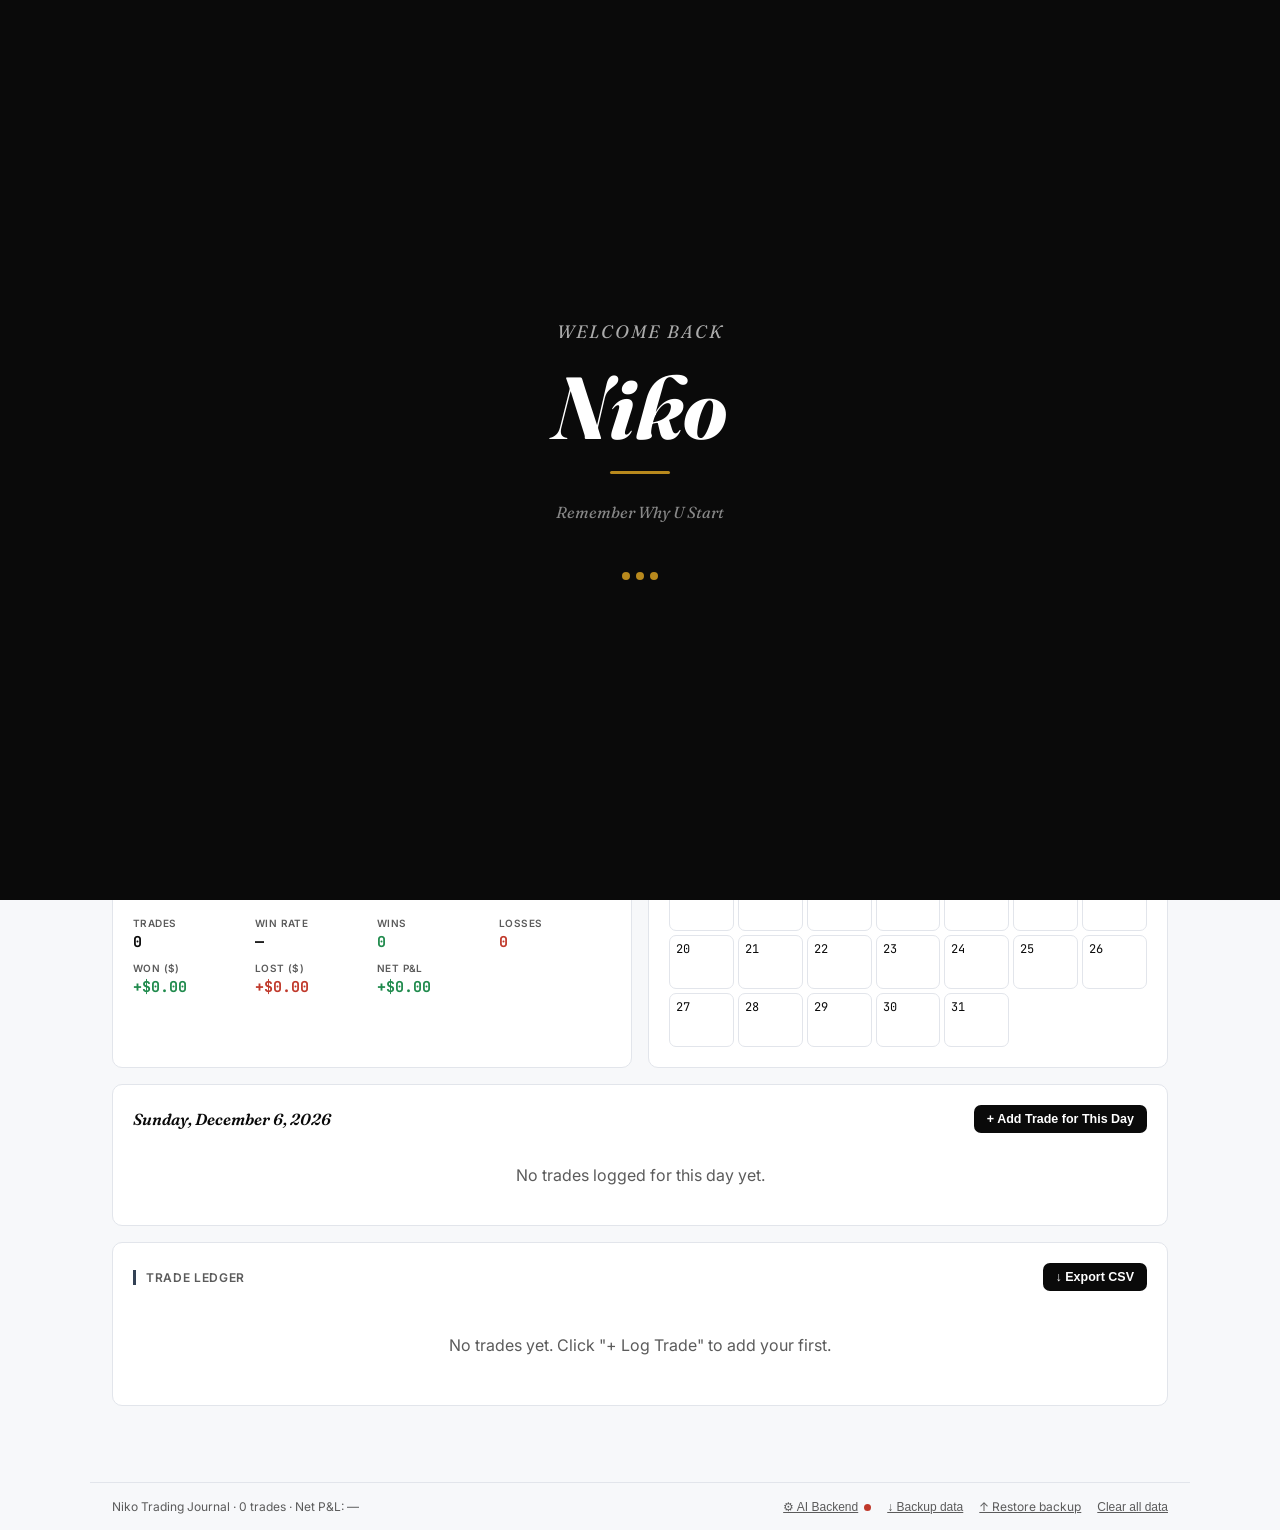
==== niko-trading-journal (11).html @ 3ce091e3 "final" ====
<!DOCTYPE html>
<html lang="en">
<head>
<meta charset="UTF-8" />
<meta name="viewport" content="width=device-width, initial-scale=1.0" />
<title>Niko Trading Journal</title>
<link rel="preconnect" href="https://fonts.googleapis.com">
<link href="https://fonts.googleapis.com/css2?family=Fraunces:ital,wght@1,500;1,600;1,700&family=Inter:wght@400;500;600;700&family=JetBrains+Mono:wght@400;600;700&display=swap" rel="stylesheet">
<style>
:root {
  --bg:#f7f8fa; --surface:#fff; --ink:#0a0a0a; --ink2:#5b5b5b; --line:#e2e5eb;
  --accent:#b8891d; --accent2:rgba(184,137,29,.12);
  --win:#1f8a4c; --win-bg:#e6f4ea; --loss:#c0392b; --loss-bg:#fde8e6;
  --blue:#2563eb; --teal:#0d9488; --violet:#6d28d9; --pink:#db2777; --slate:#334155;
  --r:10px;
}
*{box-sizing:border-box;margin:0;padding:0;}
body{background:var(--bg);color:var(--ink);font-family:'Inter',sans-serif;min-height:100vh;}

/* ── HEADER ── */
.hdr{background:var(--ink);padding:0 24px;display:flex;align-items:stretch;gap:0;position:sticky;top:0;z-index:100;box-shadow:0 2px 12px rgba(0,0,0,.25);}
.hdr-brand{display:flex;align-items:center;gap:12px;padding:14px 20px 14px 0;border-right:1px solid rgba(255,255,255,.12);margin-right:20px;flex-shrink:0;}
.hdr-brand h1{font-family:'Fraunces',serif;font-style:italic;font-size:21px;color:#fff;font-weight:600;}
.hdr-brand p{font-size:10.5px;color:#aaa;letter-spacing:.3px;}
.tabs{display:flex;gap:4px;align-items:center;flex:1;overflow-x:auto;}
.tab-btn{background:none;border:none;color:#bbb;padding:8px 18px;font-family:'Inter',sans-serif;font-size:13px;font-weight:600;cursor:pointer;border-radius:8px;transition:all .18s;white-space:nowrap;display:flex;align-items:center;gap:7px;}
.tab-btn:hover{color:#fff;background:rgba(255,255,255,.08);}
.tab-btn.active{color:#fff;background:rgba(255,255,255,.15);border-bottom:2px solid var(--accent);}
.tab-dot{width:7px;height:7px;border-radius:50%;flex-shrink:0;}
.hdr-actions{display:flex;align-items:center;gap:10px;padding-left:16px;border-left:1px solid rgba(255,255,255,.12);margin-left:auto;}
.btn-primary{background:var(--accent);color:#fff;border:none;padding:8px 16px;border-radius:8px;font-weight:600;font-size:13px;cursor:pointer;}
.btn-primary:hover{filter:brightness(1.1);}

/* ── SLOGAN ── */
.slogan{text-align:center;font-family:'Fraunces',serif;font-style:italic;font-weight:700;font-size:17px;padding:11px;background:linear-gradient(90deg,#fff 0%,#fffbf0 50%,#fff 100%);border-bottom:2.5px solid var(--accent);border-top:2.5px solid var(--accent);letter-spacing:.2px;}

/* ── LAYOUT ── */
.page{display:none;padding:24px 22px 60px;max-width:1100px;margin:0 auto;}
.page.active{display:block;}
@media(max-width:480px){.page{padding:16px 12px 50px;}}

/* ── CARDS & PANELS ── */
.card{background:var(--surface);border:1px solid var(--line);border-radius:var(--r);padding:20px;}
.card-title{font-size:12px;text-transform:uppercase;letter-spacing:.65px;color:var(--ink2);margin-bottom:14px;padding-left:10px;border-left:3px solid var(--accent);font-weight:600;}
.grid-2{display:grid;grid-template-columns:1fr 1fr;gap:16px;}
.grid-3{display:grid;grid-template-columns:repeat(3,1fr);gap:16px;}
.grid-4{display:grid;grid-template-columns:repeat(4,1fr);gap:12px;}
.grid-auto{display:grid;grid-template-columns:repeat(auto-fit,minmax(200px,1fr));gap:16px;}
@media(max-width:760px){.grid-2,.grid-3,.grid-4{grid-template-columns:1fr 1fr;}.grid-4{grid-template-columns:1fr 1fr;}}
@media(max-width:480px){.grid-2,.grid-3,.grid-4{grid-template-columns:1fr;}}
.mb16{margin-bottom:16px;}
.mb24{margin-bottom:24px;}

/* ── TICKER STRIP ── */
.ticker{display:flex;gap:0;background:var(--surface);border:1px solid var(--line);border-radius:var(--r);overflow:hidden;margin-bottom:20px;flex-wrap:wrap;}
.tick{flex:1;min-width:100px;padding:14px 16px;border-right:1px solid var(--line);display:flex;flex-direction:column;gap:4px;}
.tick:last-child{border-right:none;}
.tick-label{font-size:10px;text-transform:uppercase;letter-spacing:.5px;color:var(--ink2);font-weight:600;}
.tick-val{font-family:'JetBrains Mono',monospace;font-size:20px;font-weight:700;}
.tick-val.win{color:var(--win);}
.tick-val.loss{color:var(--loss);}
@media(max-width:640px){.tick{min-width:50%;border-bottom:1px solid var(--line);}}

/* ── STAT CARDS ── */
.stat-card{background:var(--surface);border:1px solid var(--line);border-radius:var(--r);padding:16px 18px;border-top:3px solid var(--accent);}
.stat-label{font-size:11px;text-transform:uppercase;letter-spacing:.5px;color:var(--ink2);margin-bottom:6px;font-weight:600;}
.stat-val{font-family:'JetBrains Mono',monospace;font-size:22px;font-weight:700;}
.stat-val.win{color:var(--win);}
.stat-val.loss{color:var(--loss);}

/* ── WIN/LOSS BADGES ── */
.badge{display:inline-flex;align-items:center;gap:5px;padding:3px 10px;border-radius:20px;font-size:12px;font-weight:700;font-family:'Inter',sans-serif;}
.badge.win{background:var(--win-bg);color:var(--win);}
.badge.loss{background:var(--loss-bg);color:var(--loss);}
.badge.be{background:#f1f5f9;color:var(--ink2);}
.badge-dot{width:6px;height:6px;border-radius:50%;background:currentColor;display:inline-block;}

/* ── TAG ── */
.tag{display:inline-block;padding:2px 9px;border-radius:20px;font-size:11px;font-weight:600;}
.tag.long{background:var(--ink);color:#fff;}
.tag.short{background:#fff;color:var(--ink);border:1px solid var(--ink);}

/* ── CALENDAR ── */
.cal-nav{display:flex;align-items:center;justify-content:space-between;margin-bottom:12px;}
.cal-nav-btn{background:none;border:1px solid var(--line);color:var(--ink);width:30px;height:30px;border-radius:6px;cursor:pointer;font-size:15px;}
.cal-nav-btn:hover{background:var(--bg);}
.cal-month{font-family:'Fraunces',serif;font-style:italic;font-size:15px;font-weight:600;}
.cal-wdays{display:grid;grid-template-columns:repeat(7,1fr);margin-bottom:4px;}
.cal-wd{font-size:10px;text-transform:uppercase;color:var(--ink2);text-align:center;letter-spacing:.3px;}
.cal-grid{display:grid;grid-template-columns:repeat(7,1fr);gap:4px;}
.cal-cell{min-height:54px;border:1px solid var(--line);border-radius:7px;padding:5px 6px;cursor:pointer;background:#fff;display:flex;flex-direction:column;justify-content:space-between;transition:border-color .15s;}
.cal-cell:hover{border-color:var(--ink);}
.cal-cell.empty{visibility:hidden;border:none;}
.cal-cell.today{border:2px solid var(--blue);}
.cal-cell.selected{box-shadow:inset 0 0 0 2px var(--ink);}
.cal-cell.w{background:var(--win-bg);}
.cal-cell.l{background:var(--loss-bg);}
.cal-num{font-family:'JetBrains Mono',monospace;font-size:12px;}
.cal-r{font-family:'JetBrains Mono',monospace;font-size:10px;font-weight:700;}
.cal-r.win{color:var(--win);}
.cal-r.loss{color:var(--loss);}
@media(max-width:480px){.cal-cell{min-height:40px;padding:3px 4px;}.cal-num{font-size:10px;}.cal-r{font-size:8px;}}

/* ── WEEKLY BAR CHART ── */
.week-nav{display:flex;align-items:center;justify-content:space-between;margin-bottom:10px;}
.week-label{font-family:'Fraunces',serif;font-style:italic;font-size:14px;}
.week-nums{display:grid;grid-template-columns:repeat(4,1fr);gap:10px;margin-top:10px;}
.wnum{display:flex;flex-direction:column;gap:3px;}
.wnlabel{font-size:10px;text-transform:uppercase;color:var(--ink2);font-weight:600;letter-spacing:.4px;}
.wnval{font-family:'JetBrains Mono',monospace;font-size:15px;font-weight:700;}
.wnval.win{color:var(--win);}
.wnval.loss{color:var(--loss);}
@media(max-width:480px){.week-nums{grid-template-columns:repeat(2,1fr);}}

/* ── EQUITY CURVE ── */
.curve-caption{font-size:11.5px;color:var(--ink2);margin-top:8px;}

/* ── DAY DETAIL ── */
.day-hdr{display:flex;justify-content:space-between;align-items:center;flex-wrap:wrap;gap:8px;margin-bottom:12px;}
.day-hdr h3{font-family:'Fraunces',serif;font-style:italic;font-size:16px;font-weight:600;}
.trade-card{border:1px solid var(--line);border-radius:8px;padding:13px 15px;margin-bottom:10px;}
.trade-top{display:flex;justify-content:space-between;align-items:center;flex-wrap:wrap;gap:8px;margin-bottom:10px;}
.trade-left{display:flex;align-items:center;gap:8px;}
.trade-right{display:flex;align-items:center;gap:10px;}
.trade-grid{display:grid;grid-template-columns:repeat(auto-fit,minmax(80px,1fr));gap:10px;font-family:'JetBrains Mono',monospace;font-size:13px;}
.dlabel{display:block;font-size:10px;color:var(--ink2);text-transform:uppercase;font-family:'Inter',sans-serif;margin-bottom:2px;letter-spacing:.3px;}
.trade-notes{margin-top:10px;font-size:13px;color:var(--ink2);font-style:italic;}
.result-win{color:var(--win);font-weight:700;}
.result-loss{color:var(--loss);font-weight:700;}
.result-be{color:var(--ink2);}

/* ── LEDGER TABLE ── */
.table-wrap{overflow-x:auto;border:1px solid var(--line);border-radius:8px;max-height:420px;overflow-y:auto;}
table{width:100%;border-collapse:collapse;font-size:12.5px;min-width:900px;}
thead th{text-align:left;font-size:10.5px;text-transform:uppercase;letter-spacing:.4px;color:#fff;background:var(--slate);padding:9px 10px;border-right:1px solid rgba(255,255,255,.15);position:sticky;top:0;z-index:2;}
thead th:last-child{border-right:none;}
tbody td{padding:9px 10px;border-bottom:1px solid var(--line);border-right:1px solid var(--line);font-family:'JetBrains Mono',monospace;font-variant-numeric:tabular-nums;}
tbody td:last-child{border-right:none;}
tbody tr:nth-child(even){background:#fafafa;}
tbody tr:hover{background:var(--accent2);}
td.pcell{font-family:'Inter',sans-serif;font-weight:600;}

/* ── ACTION BUTTONS ── */
.btn-ghost{background:transparent;color:var(--ink);border:1px solid var(--ink);padding:9px 16px;border-radius:8px;font-family:'Inter',sans-serif;font-weight:600;font-size:13px;cursor:pointer;}
.btn-ghost:hover{background:var(--bg);}
.btn-sm{background:var(--ink);color:#fff;border:none;padding:7px 13px;border-radius:7px;font-size:12.5px;font-weight:600;cursor:pointer;}
.btn-sm:hover{background:#222;}
.icon-btn{background:none;border:none;color:var(--ink2);cursor:pointer;font-size:16px;padding:2px 6px;}
.icon-btn:hover{color:var(--loss);}
.edit-lnk{background:none;border:none;color:var(--ink2);cursor:pointer;font-size:12px;font-weight:600;padding:2px 6px;text-decoration:underline;text-decoration-color:transparent;}
.edit-lnk:hover{color:var(--ink);text-decoration-color:var(--ink);}

/* ── DRAWER ── */
.overlay{position:fixed;inset:0;background:rgba(0,0,0,.48);display:flex;justify-content:flex-end;z-index:200;}
.overlay{align-items:flex-end!important;justify-content:center!important;}
.drawer{background:#fff;border:none;border-radius:20px 20px 0 0;width:100%;max-width:560px;height:auto;max-height:90vh;padding:0;overflow-y:auto;box-shadow:0 -10px 40px rgba(0,0,0,.25);transform:translateY(100%);transition:transform .32s cubic-bezier(.16,1,.3,1);}
.drawer.open{transform:translateY(0);}
.drawer-handle{width:40px;height:4px;background:var(--line);border-radius:4px;margin:10px auto 4px;}
.drawer-inner{padding:8px 24px 24px;}
.drawer h2{font-family:'Fraunces',serif;font-style:italic;font-size:21px;margin-bottom:4px;text-align:center;}
.drawer-sub{text-align:center;font-size:12px;color:var(--ink2);margin-bottom:18px;}
.form-section{margin-bottom:24px;padding-bottom:4px;}
.form-section:last-of-type{border-bottom:none;margin-bottom:8px;padding-bottom:0;}
.form-section-label{font-size:10.5px;text-transform:uppercase;letter-spacing:.6px;color:var(--accent);font-weight:700;margin-bottom:12px;display:flex;align-items:center;gap:6px;}
.field{margin-bottom:13px;}
.field-row{display:grid;grid-template-columns:1fr;gap:0;}
.form-section{position:relative;padding-left:22px;}
.form-section::before{content:'';position:absolute;left:6px;top:28px;bottom:-18px;width:2px;background:var(--line);}
.form-section:last-of-type::before{display:none;}
.form-section::after{content:'';position:absolute;left:0px;top:2px;width:14px;height:14px;border-radius:50%;background:var(--accent);border:3px solid #fff;box-shadow:0 0 0 1px var(--line);}
.field label{display:block;font-size:12px;color:var(--ink2);margin-bottom:5px;}
.field input,.field select,.field textarea{width:100%;background:#fff;border:1.5px solid var(--line);color:var(--ink);border-radius:9px;padding:10px 12px;font-family:'Inter',sans-serif;font-size:15px;}
.field input:focus,.field select:focus,.field textarea:focus{outline:none;border-color:var(--accent);}
.field textarea{resize:vertical;min-height:60px;}
.dir-row{display:flex;gap:8px;}
.dir-btn{flex:1;padding:11px;border-radius:9px;border:1.5px solid var(--line);background:#fff;color:var(--ink2);cursor:pointer;font-weight:700;font-size:14px;}
.dir-btn.active.long{background:var(--win);color:#fff;border-color:var(--win);}
.dir-btn.active.short{background:var(--loss);color:#fff;border-color:var(--loss);}
.drawer-btns{display:flex;gap:10px;margin-top:6px;position:sticky;bottom:0;background:#fff;padding-top:10px;}
.drawer-btns button{flex:1;}
.err{color:var(--loss);font-size:12px;margin-top:6px;}

/* ── TABS WITHIN PAGE ── */
.ptab-nav{display:flex;gap:8px;margin-bottom:18px;border-bottom:1px solid var(--line);padding-bottom:8px;flex-wrap:wrap;}
.ptab-btn{background:none;border:none;padding:6px 16px;font-size:13px;font-weight:600;cursor:pointer;border-radius:6px;color:var(--ink2);}
.ptab-btn:hover{background:var(--bg);}
.ptab-btn.active{background:var(--ink);color:#fff;}
.ptab{display:none;}
.ptab.active{display:block;}

/* ── MOTIVATION ── */
.quote-big{font-family:'Fraunces',serif;font-style:italic;font-size:24px;line-height:1.5;font-weight:600;margin-bottom:8px;}
.quote-meta{font-size:13px;color:var(--ink2);}
.goal-row{display:flex;align-items:center;gap:12px;padding:12px 0;border-bottom:1px solid var(--line);}
.goal-cb{width:18px;height:18px;cursor:pointer;accent-color:var(--win);}
.goal-text{font-size:14px;flex:1;}
.goal-text.done{text-decoration:line-through;color:var(--ink2);}
.progress-bar-wrap{background:var(--line);border-radius:20px;height:8px;margin-top:10px;}
.progress-bar{background:var(--win);height:8px;border-radius:20px;transition:width .4s;}
.habit-grid{display:grid;grid-template-columns:repeat(auto-fill,minmax(130px,1fr));gap:10px;}
.habit-card{border:1px solid var(--line);border-radius:8px;padding:12px;display:flex;flex-direction:column;align-items:center;gap:6px;cursor:pointer;transition:all .15s;}
.habit-card:hover{border-color:var(--accent);}
.habit-card.done{background:var(--win-bg);border-color:var(--win);}
.habit-icon{font-size:22px;}
.habit-name{font-size:12px;font-weight:600;text-align:center;}
.streak-num{font-family:'JetBrains Mono',monospace;font-size:18px;font-weight:700;color:var(--accent);}

/* ── KNOWLEDGE ── */
.know-card{border:1px solid var(--line);border-radius:var(--r);overflow:hidden;margin-bottom:14px;}
.know-hdr{background:var(--ink);color:#fff;padding:10px 16px;display:flex;justify-content:space-between;align-items:center;cursor:pointer;}
.know-hdr h4{font-size:13.5px;font-weight:600;}
.know-hdr span{font-size:18px;transition:transform .2s;}
.know-hdr.open span{transform:rotate(90deg);}
.know-body{padding:14px 16px;font-size:13.5px;line-height:1.7;color:var(--ink2);display:none;}
.know-body.open{display:block;}
.know-tag{display:inline-block;padding:2px 8px;border-radius:12px;font-size:11px;font-weight:600;margin-right:6px;margin-bottom:6px;}
.know-tag.tip{background:#dbeafe;color:#1d4ed8;}
.know-tag.risk{background:#fce7f3;color:#9d174d;}
.know-tag.chart{background:#d1fae5;color:#065f46;}
.know-tag.psych{background:#ede9fe;color:#6d28d9;}

/* ── NEWS ── */
.news-card{border:1px solid var(--line);border-radius:var(--r);padding:16px;margin-bottom:12px;display:flex;flex-direction:column;gap:8px;}
.news-title{font-size:14.5px;font-weight:700;line-height:1.4;}
.news-summary{font-size:13px;line-height:1.6;color:var(--ink2);}
.news-meta{display:flex;align-items:center;gap:10px;flex-wrap:wrap;}
.news-badge{display:inline-block;padding:2px 8px;border-radius:12px;font-size:11px;font-weight:600;}
.news-badge.bullish{background:#d1fae5;color:#065f46;}
.news-badge.bearish{background:var(--loss-bg);color:var(--loss);}
.news-badge.neutral{background:#f1f5f9;color:var(--slate);}
.news-time{font-size:11px;color:var(--ink2);}
.news-loading{display:flex;flex-direction:column;align-items:center;gap:12px;padding:40px 20px;color:var(--ink2);}
.spinner{width:32px;height:32px;border:3px solid var(--line);border-top-color:var(--accent);border-radius:50%;animation:spin .8s linear infinite;}
@keyframes spin{to{transform:rotate(360deg);}}
.news-refresh-row{display:flex;justify-content:space-between;align-items:center;margin-bottom:14px;flex-wrap:wrap;gap:8px;}
.news-refresh-label{font-size:12px;color:var(--ink2);}

/* ── FOOTER ── */
.footer{max-width:1100px;margin:0 auto;padding:16px 22px;display:flex;justify-content:space-between;align-items:center;border-top:1px solid var(--line);flex-wrap:wrap;gap:8px;}
.footer-note{font-size:12px;color:var(--ink2);}
.footer-link{background:none;border:none;color:var(--ink2);font-size:12px;text-decoration:underline;cursor:pointer;}
.footer-link:hover{color:var(--loss);}
.confirm-del{border:1px solid var(--loss);border-radius:var(--r);padding:16px;margin-top:16px;background:var(--loss-bg);}

/* ══ MOBILE RESPONSIVE FIXES ══ */
@media (max-width: 768px) {
  /* Header - stack brand and tabs */
  .hdr { flex-direction: column; align-items: stretch; padding: 12px 14px 0; gap: 0; }
  .hdr-brand { border-right: none; border-bottom: 1px solid rgba(255,255,255,.12); margin-right: 0; padding: 8px 0 12px; margin-bottom: 0; }
  .hdr-brand h1 { font-size: 18px; }
  .tabs { padding: 8px 0; overflow-x: auto; -webkit-overflow-scrolling: touch; scrollbar-width: none; gap: 2px; }
  .tabs::-webkit-scrollbar { display: none; }
  .tab-btn { font-size: 12px; padding: 7px 12px; white-space: nowrap; flex-shrink: 0; }
  .hdr-actions { border-left: none; border-top: 1px solid rgba(255,255,255,.12); margin-left: 0; padding: 8px 0 10px; }
  /* Slogan */
  .slogan { font-size: 14px; padding: 9px 10px; }
  /* Page */
  .page { padding: 14px 12px 80px; }
  /* Ticker */
  .ticker { flex-wrap: wrap; }
  .tick { min-width: 50% !important; border-bottom: 1px solid var(--line); }
  .tick-val { font-size: 17px; }
  /* Stats grid */
  .grid-4 { grid-template-columns: 1fr 1fr !important; }
  .grid-3 { grid-template-columns: 1fr 1fr !important; }
  .grid-2 { grid-template-columns: 1fr !important; }
  .grid-auto { grid-template-columns: 1fr 1fr !important; }
  /* Stat cards */
  .stat-val { font-size: 18px; }
  /* Calendar */
  .cal-cell { min-height: 42px; padding: 3px 4px; }
  .cal-num { font-size: 11px; }
  .cal-r { font-size: 8.5px; }
  /* Weekly numbers */
  .week-nums { grid-template-columns: repeat(2, 1fr) !important; gap: 8px; }
  /* Trade detail grid */
  .trade-grid { grid-template-columns: repeat(2, 1fr) !important; }
  /* Cards */
  .card { padding: 14px; }
  /* Knowledge */
  .know-hdr h4 { font-size: 12.5px; }
  .know-body { font-size: 13px; }
  /* Habit grid */
  .habit-grid { grid-template-columns: repeat(2, 1fr) !important; }
  /* Day detail */
  .trade-top { flex-direction: column; align-items: flex-start; }
  .trade-right { flex-wrap: wrap; gap: 6px; }
  /* Chatbot */
  /* chat panel mobile rules now live in the dedicated .chat-panel block above */
  /* Ledger table */
  .table-wrap { max-height: 300px; }
  table { font-size: 11.5px; }
  thead th, tbody td { padding: 7px 8px; }
  /* Ptab nav */
  .ptab-nav { overflow-x: auto; -webkit-overflow-scrolling: touch; flex-wrap: nowrap; padding-bottom: 8px; }
  .ptab-btn { white-space: nowrap; flex-shrink: 0; }
  /* Drawer */
  .drawer { width: 100% !important; max-width: 100% !important; }
  /* Progress bars */
  .week-num-item .wnval { font-size: 14px; }
  /* Motivation cards */
  .quote-big { font-size: 18px !important; }
}

@media (max-width: 480px) {
  .grid-4 { grid-template-columns: 1fr !important; }
  .tick { min-width: 100% !important; }
  .stat-val { font-size: 16px; }
  .habit-grid { grid-template-columns: 1fr 1fr !important; }
  .news-meta { flex-direction: column; gap: 4px; }
  .hdr-brand h1 { font-size: 16px; }
  .tab-btn { font-size: 11px; padding: 6px 10px; }
}

</style>
</head>
<body>

<!-- WELCOME SCREEN -->
<div id="welcome-screen" style="position:fixed;inset:0;background:var(--ink);z-index:9999;display:flex;flex-direction:column;align-items:center;justify-content:center;gap:20px;transition:opacity 0.8s ease;">
  <div style="font-family:'Fraunces',serif;font-style:italic;font-size:clamp(14px,4vw,18px);color:#aaa;letter-spacing:2px;text-transform:uppercase;">Welcome back</div>
  <div style="font-family:'Fraunces',serif;font-style:italic;font-weight:700;font-size:clamp(42px,12vw,88px);color:#fff;letter-spacing:1px;line-height:1;">Niko</div>
  <div style="width:60px;height:3px;background:var(--accent);border-radius:2px;"></div>
  <div style="font-size:clamp(13px,3.5vw,16px);color:#888;font-style:italic;font-family:'Fraunces',serif;margin-top:8px;">Remember Why U Start</div>
  <div style="margin-top:30px;display:flex;gap:6px;">
    <span style="width:8px;height:8px;background:var(--accent);border-radius:50%;display:inline-block;animation:pulse 1.2s ease-in-out infinite;"></span>
    <span style="width:8px;height:8px;background:var(--accent);border-radius:50%;display:inline-block;animation:pulse 1.2s ease-in-out 0.2s infinite;"></span>
    <span style="width:8px;height:8px;background:var(--accent);border-radius:50%;display:inline-block;animation:pulse 1.2s ease-in-out 0.4s infinite;"></span>
  </div>
</div>
<style>
@keyframes pulse{0%,100%{opacity:.3;transform:scale(.8);}50%{opacity:1;transform:scale(1.1);}}
</style>

<header class="hdr">
  <div class="hdr-brand">
    <div>
      <h1>Niko Trading Journal</h1>
      <p>Professional Trade Tracker</p>
    </div>
  </div>
  <nav class="tabs" id="main-nav">
    <button class="tab-btn active" data-tab="dashboard"><span class="tab-dot" style="background:#a8791f"></span>Dashboard</button>
    <button class="tab-btn" data-tab="motivation"><span class="tab-dot" style="background:#db2777"></span>Motivation</button>
    <button class="tab-btn" data-tab="knowledge"><span class="tab-dot" style="background:#6d28d9"></span>Knowledge</button>
    <button class="tab-btn" data-tab="news"><span class="tab-dot" style="background:#0d9488"></span>Market News</button>
    <button class="tab-btn" data-tab="calculator"><span class="tab-dot" style="background:#2563eb"></span>Risk Calculator</button>
    <button class="tab-btn" data-tab="setup"><span class="tab-dot" style="background:#16a34a"></span>Setup Guide</button>
  </nav>
  <div class="hdr-actions">
    <button class="btn-primary" id="new-trade-btn">+ Log Trade</button>
  </div>
</header>

<!-- SLOGAN -->
<div class="slogan">Remember Why U Start Niko</div>

<!-- ══ DASHBOARD PAGE ══ -->
<div class="page active" id="page-dashboard">
  <div id="ticker-area" class="mb24"></div>
  <div class="grid-4 mb24" id="stats-area"></div>
  <div class="card mb16">
    <div class="card-title" style="border-left-color:#6d28d9">Equity Curve (R)</div>
    <div id="equity-area"></div>
  </div>
  <div class="card mb16" id="analytics-area"></div>
  <div class="grid-2 mb16">
    <div class="card" id="weekly-area"></div>
    <div class="card" id="calendar-area"></div>
  </div>
  <div class="card mb16" id="day-area"></div>
  <div class="card mb16">
    <div style="display:flex;justify-content:space-between;align-items:center;flex-wrap:wrap;gap:8px;margin-bottom:14px;">
      <div class="card-title" style="margin-bottom:0;border-left-color:var(--slate)">Trade Ledger</div>
      <button class="btn-sm" id="export-csv">↓ Export CSV</button>
    </div>
    <div id="ledger-area"></div>
  </div>
  <div id="confirm-area"></div>
</div>

<!-- ══ MOTIVATION PAGE ══ -->
<div class="page" id="page-motivation">
  <div class="ptab-nav">
    <button class="ptab-btn active" data-ptab="mot-quote">Daily Quote</button>
    <button class="ptab-btn" data-ptab="mot-goals">Today's Goals</button>
    <button class="ptab-btn" data-ptab="mot-habits">Trader Habits</button>
  </div>

  <!-- Quote -->
  <div class="ptab active" id="ptab-mot-quote">
    <div class="card mb16" style="border-top:4px solid var(--pink);">
      <div style="text-align:center;padding:10px 0 18px;">
        <div style="font-size:36px;margin-bottom:14px;" id="quote-emoji">💬</div>
        <p class="quote-big" id="quote-text"></p>
        <p class="quote-meta" id="quote-meta"></p>
      </div>
      <div style="display:flex;justify-content:center;gap:12px;margin-top:16px;">
        <button class="btn-sm" id="prev-quote-btn">← Prev</button>
        <button class="btn-sm" id="ai-quote-btn">✨ Generate New Quote</button>
        <button class="btn-sm" id="next-quote-btn">Next →</button>
      </div>
      <p id="quote-ai-status" style="text-align:center;font-size:12px;color:var(--ink2);margin-top:8px;"></p>
    </div>
    <div class="card">
      <div class="card-title" style="border-left-color:var(--pink)">Personal Trading Notes</div>
      <textarea id="personal-notes" style="width:100%;border:1px solid var(--line);border-radius:8px;padding:12px;font-size:14px;font-family:'Inter',sans-serif;line-height:1.6;resize:vertical;min-height:200px;color:var(--ink);" placeholder="Write your thoughts, lessons learned, what you want to work on... This is your private trading diary."></textarea>
      <div style="display:flex;justify-content:flex-end;margin-top:8px;">
        <button class="btn-sm" id="save-notes-btn">Save Notes</button>
        <span id="notes-saved" style="font-size:12px;color:var(--win);margin-left:12px;align-self:center;display:none;">✓ Saved</span>
      </div>
    </div>
  </div>

  <!-- Goals -->
  <div class="ptab" id="ptab-mot-goals">
    <div class="card mb16" style="border-top:4px solid var(--accent)">
      <div class="card-title" style="border-left-color:var(--accent)">Daily Trading Goals</div>
      <div id="goals-list"></div>
      <div style="display:flex;gap:8px;margin-top:14px;">
        <input type="text" id="new-goal-input" placeholder="Add a new goal for today…" style="flex:1;border:1px solid var(--line);border-radius:8px;padding:9px 11px;font-size:14px;font-family:'Inter',sans-serif;">
        <button class="btn-sm" id="add-goal-btn">Add</button>
      </div>
    </div>
    <div class="card">
      <div class="card-title" style="border-left-color:var(--blue)">Trading Rules I Must Follow Today</div>
      <div id="rules-list"></div>
    </div>
  </div>

  <!-- Habits -->
  <div class="ptab" id="ptab-mot-habits">
    <div class="card mb16" style="border-top:4px solid var(--violet)">
      <div class="card-title" style="border-left-color:var(--violet)">Morning Trader Checklist</div>
      <p style="font-size:13px;color:var(--ink2);margin-bottom:14px;">Tap each habit to mark it done today. Consistency here builds consistency in the market.</p>
      <div class="habit-grid" id="habit-grid"></div>
    </div>
    <div class="card">
      <div class="card-title" style="border-left-color:var(--accent)">My Trading Stats at a Glance</div>
      <div id="habit-stats"></div>
    </div>
  </div>
</div>

<!-- ══ KNOWLEDGE PAGE ══ -->
<div class="page" id="page-knowledge">
  <div class="card mb16" style="border-top:4px solid var(--violet);padding:20px 22px;">
    <div style="display:flex;align-items:center;gap:14px;flex-wrap:wrap;">
      <div style="font-size:36px;">📚</div>
      <div>
        <h2 style="font-family:'Fraunces',serif;font-style:italic;font-size:20px;font-weight:600;">Daily Trading Education</h2>
        <p style="font-size:13px;color:var(--ink2);margin-top:4px;">Learn something every trading day. One concept at a time builds a real edge.</p>
      </div>
    </div>
  </div>
  <div id="knowledge-cards"></div>
</div>

<!-- ══ NEWS PAGE ══ -->
<div class="page" id="page-news">
  <div class="card mb16" style="border-top:4px solid var(--teal);padding:20px 22px;">
    <div style="display:flex;align-items:center;gap:14px;flex-wrap:wrap;">
      <div style="font-size:36px;">📡</div>
      <div>
        <h2 style="font-family:'Fraunces',serif;font-style:italic;font-size:20px;font-weight:600;">Live Forex Market Intelligence</h2>
        <p style="font-size:13px;color:var(--ink2);margin-top:4px;">AI-powered summary of what is moving the market right now. Refreshes on demand.</p>
      </div>
    </div>
  </div>
  <div class="news-refresh-row">
    <span class="news-refresh-label" id="news-refresh-label">Press Refresh to load today's market intelligence.</span>
    <button class="btn-sm" id="refresh-news-btn">↻ Refresh</button>
  </div>
  <div id="news-area"><div class="news-loading"><div class="spinner"></div><p>Press Refresh to load latest market data…</p></div></div>
</div>

<!-- ══ RISK CALCULATOR PAGE ══ -->
<div class="page" id="page-calculator">
  <div class="card mb16" style="border-top:4px solid var(--blue);padding:20px 22px;">
    <div style="display:flex;align-items:center;gap:14px;flex-wrap:wrap;">
      <div style="font-size:36px;">🧮</div>
      <div>
        <h2 style="font-family:'Fraunces',serif;font-style:italic;font-size:20px;font-weight:600;">Position Size & Risk Calculator</h2>
        <p style="font-size:13px;color:var(--ink2);margin-top:4px;">Know your exact lot size before you ever click buy or sell.</p>
      </div>
    </div>
  </div>

  <div class="grid-2 mb16">
    <div class="card">
      <div class="card-title" style="border-left-color:var(--blue)">Your Numbers</div>
      <div class="field"><label>Account Balance ($)</label><input type="number" step="any" id="calc-balance" placeholder="e.g. 1000" value="1000"></div>
      <div class="field"><label>Risk Per Trade (%)</label><input type="number" step="any" id="calc-risk" placeholder="e.g. 1" value="1"></div>
      <div class="field"><label>Currency Pair</label>
        <select id="calc-pair">
          <option value="10">EUR/USD (≈$10/pip per std lot)</option>
          <option value="10">GBP/USD (≈$10/pip per std lot)</option>
          <option value="9.1">USD/JPY (≈$9.1/pip per std lot)</option>
          <option value="10">AUD/USD (≈$10/pip per std lot)</option>
          <option value="7.4">USD/CAD (≈$7.4/pip per std lot)</option>
          <option value="10">NZD/USD (≈$10/pip per std lot)</option>
          <option value="10">XAU/USD Gold (≈$10/pip per std lot, varies)</option>
          <option value="custom">Custom pip value…</option>
        </select>
        <input type="number" step="any" id="calc-pip-custom" placeholder="Pip value per standard lot in $" style="display:none;margin-top:8px;border:1px solid var(--line);border-radius:8px;padding:9px 11px;font-size:14px;width:100%;">
      </div>
      <div class="field"><label>Entry Price</label><input type="number" step="any" id="calc-entry" placeholder="e.g. 1.08450"></div>
      <div class="field"><label>Stop Loss Price</label><input type="number" step="any" id="calc-stop" placeholder="e.g. 1.08200"></div>
    </div>

    <div class="card" style="border-top:4px solid var(--win)">
      <div class="card-title" style="border-left-color:var(--win)">Your Results</div>
      <div id="calc-results">
        <div style="text-align:center;padding:30px 10px;color:var(--ink2);font-size:13px;">Enter your numbers on the left — your exact position size will appear here.</div>
      </div>
      <button class="btn-sm" id="calc-use-trade-btn" style="width:100%;margin-top:14px;display:none;">→ Use these numbers in a new trade</button>
    </div>
  </div>

  <div class="card">
    <div class="card-title" style="border-left-color:var(--violet)">🌍 Live Trading Sessions</div>
    <p style="font-size:13px;color:var(--ink2);margin-bottom:14px;">Breakouts are most reliable during high-volume sessions. Here's what's open right now.</p>
    <div id="session-clock-area"></div>
  </div>
</div>

<!-- ══ SETUP GUIDE PAGE ══ -->
<div class="page" id="page-setup">
  <div class="card mb16" style="border-top:4px solid #16a34a;padding:20px 22px;">
    <div style="display:flex;align-items:center;gap:14px;flex-wrap:wrap;">
      <div style="font-size:36px;">🛠</div>
      <div>
        <h2 style="font-family:'Fraunces',serif;font-style:italic;font-size:20px;font-weight:600;">Setup Guide</h2>
        <p style="font-size:13px;color:var(--ink2);margin-top:4px;">Everything you need to put this journal online and turn on the AI features. Two parts, fully self-contained — no separate files to manage.</p>
      </div>
    </div>
  </div>

  <div class="card mb16">
    <p style="font-size:13px;color:var(--ink2);line-height:1.6;">
      <strong style="color:var(--ink);">Part 1</strong> gets your journal live on your own domain. <strong style="color:var(--ink);">Part 2</strong> connects the AI backend so Market News, the Coach chatbot, and AI quotes work on that live site. You can stop after Part 1 — everything else in the journal already works with no setup at all.
    </p>
  </div>

  <div class="card mb16" style="border-top:4px solid var(--accent)">
    <div class="card-title" style="border-left-color:var(--accent)">Part 1 — Put Your Journal Online</div>
    <div class="setup-step"><span class="setup-num">1</span><div><strong>Create a free Netlify account</strong><br>Go to <code>netlify.com</code> and sign up. No credit card needed.</div></div>
    <div class="setup-step"><span class="setup-num">2</span><div><strong>Upload this file</strong><br>Go to <code>app.netlify.com/drop</code> and drag this very HTML file onto the page. Netlify gives you a live link instantly, like <code>random-name.netlify.app</code> — click it, your journal is now on the internet.</div></div>
    <div class="setup-step"><span class="setup-num">3</span><div><strong>Buy your domain</strong><br>Go to <code>namecheap.com</code>, search <code>nikotradingjournal.com</code>, and buy it (usually $10–15/year).</div></div>
    <div class="setup-step"><span class="setup-num">4</span><div><strong>Connect domain to site</strong><br>In Netlify: your site → <em>Domain settings</em> → <em>Add a domain</em> → type your domain. Netlify shows you some DNS records. Go to Namecheap → your domain → <em>Advanced DNS</em> → add the records Netlify showed you. Wait up to a few hours for it to activate.</div></div>
    <div style="background:var(--win-bg);border-radius:10px;padding:14px;margin-top:6px;font-size:13px;color:var(--win);font-weight:600;">✓ Done. Visit your domain — trades, calendar, calculator, knowledge base, and backup/restore all work immediately.</div>
  </div>

  <div class="card mb16" style="border-top:4px solid var(--blue)">
    <div class="card-title" style="border-left-color:var(--blue)">Part 2 — Connect the AI Backend</div>
    <p style="font-size:12.5px;color:var(--ink2);margin-bottom:14px;">This turns on Market News, the Coach chatbot, and unlimited AI quotes on your live site. The backend code is built into this journal — just download it below.</p>

    <div class="setup-step"><span class="setup-num">1</span><div><strong>Get an Anthropic API key</strong><br>Go to <code>console.anthropic.com</code> → API Keys → Create Key. Copy it immediately (starts with <code>sk-ant-...</code>) — you won't be able to see it again later.</div></div>
    <div class="setup-step"><span class="setup-num">2</span><div><strong>Create a free Cloudflare account</strong><br>Go to <code>dash.cloudflare.com/sign-up</code>.</div></div>
    <div class="setup-step"><span class="setup-num">3</span><div><strong>Create a Worker</strong><br>Workers & Pages → Create → Create Worker. Name it anything, e.g. <code>niko-ai-proxy</code>. Click Deploy.</div></div>
    <div class="setup-step"><span class="setup-num">4</span><div><strong>Paste in the backend code</strong><br>Click <em>Edit code</em>, delete the default template, and paste in the code below. Click Deploy.<br>
      <button class="btn-sm" id="download-worker-btn" style="margin-top:10px;">⬇ Download Worker Code File</button>
      <button class="btn-sm" id="copy-worker-btn" style="margin-top:10px;background:var(--blue);">📋 Copy Code to Clipboard</button>
      <span id="copy-worker-status" style="font-size:12px;color:var(--win);margin-left:8px;"></span>
    </div></div>
    <div class="setup-step"><span class="setup-num">5</span><div><strong>Add your API key securely</strong><br>Worker → Settings → Variables and Secrets → Add → type: Secret. Name it exactly <code>ANTHROPIC_API_KEY</code>, paste your key as the value. Save and Deploy.</div></div>
    <div class="setup-step"><span class="setup-num">6</span><div><strong>Copy your Worker's URL</strong><br>It looks like <code>https://niko-ai-proxy.yoursubdomain.workers.dev</code></div></div>
    <div class="setup-step"><span class="setup-num">7</span><div><strong>Connect it here</strong><br>Scroll to the footer of this journal → click <strong>⚙ AI Backend</strong> → paste your Worker URL → Test Connection → Save.</div></div>
    <div style="background:var(--win-bg);border-radius:10px;padding:14px;margin-top:6px;font-size:13px;color:var(--win);font-weight:600;">✓ Done. Refresh the page — News, the Coach, and AI quotes now work on your live site.</div>
  </div>

  <div class="card">
    <div class="card-title" style="border-left-color:var(--loss)">If Something Doesn't Work</div>
    <div style="font-size:12.5px;color:var(--ink2);line-height:1.8;">
      <strong style="color:var(--ink);">"Test Connection" shows an error</strong> — double check the Worker URL was copied exactly with no extra spaces, and that you clicked Deploy after pasting the code.<br>
      <strong style="color:var(--ink);">Error mentioning the API key</strong> — go back to Cloudflare → Settings → Variables and Secrets → confirm <code>ANTHROPIC_API_KEY</code> is spelled exactly right.<br>
      <strong style="color:var(--ink);">Domain not loading after a few hours</strong> — DNS changes can take up to 24-48 hours. Double-check the records in Namecheap match what Netlify asked for.
    </div>
  </div>
</div>

<style>
.setup-step{display:flex;gap:12px;margin-bottom:16px;font-size:13px;line-height:1.6;color:var(--ink);}
.setup-num{flex-shrink:0;width:24px;height:24px;border-radius:50%;background:var(--ink);color:#fff;display:flex;align-items:center;justify-content:center;font-size:12px;font-weight:700;}
.setup-step code{background:var(--bg);padding:1px 6px;border-radius:4px;font-family:'JetBrains Mono',monospace;font-size:12px;}
</style>

<!-- DRAWER -->
<div class="overlay" id="overlay" style="display:none">
  <div class="drawer" id="drawer-panel">
    <div class="drawer-handle"></div>
    <div class="drawer-inner">
      <h2 id="drawer-title">Log a Trade</h2>
      <p class="drawer-sub" id="drawer-sub">Fill in your trade details below</p>
      <form id="trade-form">

        <div class="form-section">
          <div class="form-section-label">📌 1 · What & When</div>
          <div class="field-row">
            <div class="field"><label>Date</label><input type="date" id="f-date" required></div>
            <div class="field"><label>Direction</label>
              <div class="dir-row"><button type="button" class="dir-btn long" data-dir="long">▲ Long</button><button type="button" class="dir-btn short" data-dir="short">▼ Short</button></div>
            </div>
          </div>
          <div class="field">
            <label>Currency Pair <span style="font-size:11px;color:var(--accent);font-weight:400">— type any pair you want</span></label>
            <input type="text" id="f-pair" list="pair-suggestions" placeholder="Type e.g. EUR/USD, BTC/USD, XAU/USD…" autocomplete="off"
              style="width:100%;border:1.5px solid var(--line);border-radius:9px;padding:10px 12px;font-size:15px;font-family:'JetBrains Mono',monospace;font-weight:700;color:var(--ink);">
            <datalist id="pair-suggestions">
              <option value="EUR/USD"><option value="GBP/USD"><option value="USD/JPY"><option value="USD/CHF">
              <option value="AUD/USD"><option value="USD/CAD"><option value="NZD/USD"><option value="EUR/GBP">
              <option value="EUR/JPY"><option value="GBP/JPY"><option value="XAU/USD"><option value="XAG/USD">
              <option value="GBP/CHF"><option value="EUR/CHF"><option value="AUD/JPY"><option value="NZD/JPY">
              <option value="EUR/AUD"><option value="GBP/AUD"><option value="AUD/CAD"><option value="CAD/JPY">
              <option value="USD/MXN"><option value="USD/ZAR"><option value="USD/TRY"><option value="USD/SGD">
              <option value="BTC/USD"><option value="ETH/USD"><option value="EUR/NZD"><option value="GBP/NZD">
            </datalist>
          </div>
        </div>

        <div class="form-section">
          <div class="form-section-label">🎯 2 · Price Levels</div>
          <div class="field-row">
            <div class="field"><label>Entry Point</label><input type="number" step="any" id="f-entry" required placeholder="1.08450"></div>
            <div class="field"><label>Stop Loss</label><input type="number" step="any" id="f-stop" required placeholder="1.08200"></div>
          </div>
          <div class="field-row">
            <div class="field"><label>Take Profit Target</label><input type="number" step="any" id="f-tp" placeholder="1.09000"></div>
            <div class="field"><label>Actual Exit Price</label><input type="number" step="any" id="f-exit" required placeholder="1.08900"></div>
          </div>
        </div>

        <div class="form-section">
          <div class="form-section-label">💰 3 · Size & Result</div>
          <div class="field-row">
            <div class="field"><label>Lot Size</label><input type="number" step="any" id="f-lot" placeholder="0.10"></div>
            <div class="field"><label>P&L in $ (from broker)</label><input type="number" step="any" id="f-pnl" placeholder="-25 or 48.50"></div>
          </div>
        </div>

        <div class="form-section">
          <div class="form-section-label">📝 4 · Notes</div>
          <div class="field"><textarea id="f-notes" placeholder="e.g. 1h resistance, 15min retest, rejection wick on breakout…"></textarea></div>
        </div>

        <div id="f-err" class="err"></div>
        <div class="drawer-btns">
          <button type="button" class="btn-ghost" id="cancel-btn">Cancel</button>
          <button type="submit" class="btn-sm" id="save-btn" style="font-size:14px;padding:11px 16px;">Save Trade</button>
        </div>
      </form>
    </div>
  </div>
</div>

<footer class="footer">
  <span class="footer-note" id="footer-note">Niko Trading Journal</span>
  <div style="display:flex;gap:16px;align-items:center;flex-wrap:wrap;">
    <button class="footer-link" id="ai-settings-btn">⚙ AI Backend<span id="ai-status-dot" style="display:inline-block;width:7px;height:7px;border-radius:50%;background:var(--line);margin-left:6px;"></span></button>
    <button class="footer-link" id="backup-btn">↓ Backup data</button>
    <label class="footer-link" style="cursor:pointer;" for="restore-input">↑ Restore backup</label>
    <input type="file" id="restore-input" accept="application/json" style="display:none;">
    <button class="footer-link" id="clear-btn">Clear all data</button>
  </div>
</footer>

<!-- AI BACKEND SETTINGS MODAL -->
<div class="overlay" id="ai-settings-overlay" style="display:none;align-items:center;justify-content:center;">
  <div style="background:#fff;border-radius:16px;width:480px;max-width:calc(100vw - 32px);max-height:85vh;overflow-y:auto;padding:26px;">
    <h2 style="font-family:'Fraunces',serif;font-style:italic;font-size:22px;margin-bottom:6px;">⚙ Connect Your AI Backend</h2>
    <p style="font-size:13px;color:var(--ink2);line-height:1.6;margin-bottom:16px;">
      Live market news, the AI chatbot, and unlimited AI quotes work automatically inside Claude.ai. To use them on your own hosted site (like nikotradingjournal.com), connect a free backend proxy that holds your API key securely — never in this page.
    </p>
    <div style="background:var(--bg);border-radius:10px;padding:14px;margin-bottom:16px;font-size:12.5px;line-height:1.7;color:var(--ink2);">
      <strong style="color:var(--ink);">Full step-by-step instructions are in the <span style="color:#16a34a;">🛠 Setup Guide</span> tab</strong> at the top of this journal — including a button to download the backend code. Quick version:<br>
      1. Get an API key at <strong>console.anthropic.com</strong><br>
      2. Deploy it to Cloudflare Workers (free) — code provided in the Setup Guide tab<br>
      3. Paste your Worker URL below
    </div>
    <div class="field">
      <label>Your AI Backend URL</label>
      <input type="text" id="ai-proxy-input" placeholder="https://your-worker-name.your-subdomain.workers.dev">
    </div>
    <div id="ai-test-result" style="font-size:12.5px;margin-bottom:6px;min-height:18px;"></div>
    <div class="drawer-btns" style="margin-top:10px;">
      <button type="button" class="btn-ghost" id="ai-settings-cancel">Cancel</button>
      <button type="button" class="btn-sm" id="ai-settings-test" style="background:var(--blue);">Test Connection</button>
      <button type="button" class="btn-sm" id="ai-settings-save">Save</button>
    </div>
    <button type="button" class="footer-link" id="ai-settings-clear" style="margin-top:14px;">Remove connection (use Claude.ai default)</button>
  </div>
</div>

<!-- AI TRADING CHATBOT -->
<div id="chat-btn" onclick="toggleChat()" title="Ask your AI Trading Coach" style="position:fixed;bottom:24px;right:24px;width:58px;height:58px;background:var(--ink);border-radius:50%;display:flex;align-items:center;justify-content:center;cursor:pointer;box-shadow:0 4px 20px rgba(0,0,0,.35);z-index:300;font-size:24px;transition:transform .2s;">💬</div>

<div id="chat-panel" class="chat-panel">
  <div class="chat-hdr">
    <div>
      <div style="font-family:'Fraunces',serif;font-style:italic;font-size:16px;color:#fff;font-weight:600;">Niko's AI Coach</div>
      <div style="font-size:11px;color:#aaa;">Ask me anything about forex</div>
    </div>
    <button onclick="toggleChat()" style="background:none;border:none;color:#aaa;font-size:24px;cursor:pointer;line-height:1;padding:4px 6px;">×</button>
  </div>
  <div id="chat-messages" class="chat-messages-area"></div>
  <div class="chat-input-row">
    <input id="chat-input" type="text" placeholder="Ask about your strategy, analysis…" autocomplete="off" onkeydown="if(event.key==='Enter')sendChat()">
    <button id="chat-send-btn" onclick="sendChat()">↑</button>
  </div>
</div>

<style>
#chat-btn:hover{transform:scale(1.1);}
.chat-panel{
  display:none;
  position:fixed;
  bottom:94px;right:24px;
  width:360px;max-width:calc(100vw - 32px);
  height:520px;max-height:min(640px, 75dvh);
  background:#fff;border:1px solid var(--line);border-radius:16px;
  box-shadow:0 8px 40px rgba(0,0,0,.25);
  z-index:400;
  flex-direction:column;
  overflow:hidden;
}
.chat-panel.open{display:flex;}
.chat-hdr{background:var(--ink);padding:14px 16px;display:flex;align-items:center;justify-content:space-between;flex-shrink:0;}
.chat-messages-area{flex:1;overflow-y:auto;-webkit-overflow-scrolling:touch;padding:14px;display:flex;flex-direction:column;gap:10px;min-height:0;}
.chat-input-row{padding:10px 12px;border-top:1px solid var(--line);display:flex;gap:8px;flex-shrink:0;background:#fff;}
.chat-input-row input{flex:1;border:1px solid var(--line);border-radius:8px;padding:10px 12px;font-size:14px;font-family:'Inter',sans-serif;min-width:0;}
.chat-input-row input:focus{outline:2px solid var(--ink);outline-offset:1px;}
.chat-input-row input:disabled{opacity:.6;}
.chat-input-row button{background:var(--ink);color:#fff;border:none;padding:10px 16px;border-radius:8px;font-weight:700;cursor:pointer;font-size:14px;flex-shrink:0;}
.chat-input-row button:disabled{opacity:.5;cursor:default;}
@media(max-width:640px){
  .chat-panel{
    bottom:0;right:0;left:0;top:0;
    width:100%;max-width:100%;
    height:100dvh;max-height:100dvh;
    border-radius:0;
  }
  #chat-btn{bottom:18px;right:18px;width:54px;height:54px;font-size:23px;}
}
.chat-msg{max-width:85%;padding:9px 12px;border-radius:12px;font-size:13px;line-height:1.5;}
.chat-msg.user{background:var(--ink);color:#fff;align-self:flex-end;border-bottom-right-radius:3px;}
.chat-msg.ai{background:var(--bg);border:1px solid var(--line);color:var(--ink);align-self:flex-start;border-bottom-left-radius:3px;}
.chat-msg.loading{color:var(--ink2);}
.typing-dots{display:inline-flex;gap:4px;align-items:center;padding:2px 0;}
.typing-dots span{width:6px;height:6px;border-radius:50%;background:var(--ink2);display:inline-block;animation:typingBounce 1.1s ease-in-out infinite;}
.typing-dots span:nth-child(2){animation-delay:.15s;}
.typing-dots span:nth-child(3){animation-delay:.3s;}
@keyframes typingBounce{0%,60%,100%{transform:translateY(0);opacity:.4;}30%{transform:translateY(-4px);opacity:1;}}
#chat-input:disabled{background:var(--bg);color:var(--ink2);}
#chat-send-btn:disabled{opacity:.5;cursor:not-allowed;}
</style>


<script>
// Global (shared between the main app IIFE below and the standalone chatbot
// functions outside it): if the user connects their own AI backend proxy,
// its URL is stored here so every AI feature can use it.
let aiProxyUrl='';
function getAiEndpoint(){ return aiProxyUrl ? aiProxyUrl : 'https://api.anthropic.com/v1/messages'; }
function canUseAi(){ return !!aiProxyUrl || (typeof window!=='undefined' && typeof window.storage!=='undefined'); }

const WORKER_PROXY_CODE = `/**
 * Niko Trading Journal — AI Backend Proxy
 * ----------------------------------------
 * This is a Cloudflare Worker. It is the missing piece that lets the
 * Market News, AI Coach chatbot, and unlimited AI quotes work on your
 * own hosted site (e.g. nikotradingjournal.com), not just inside Claude.ai.
 *
 * WHY THIS IS NEEDED:
 * Your journal's AI features call Anthropic's API. That call requires a
 * private API key. If the key lived inside the journal's HTML/JS, anyone
 * who visits your site could open the browser console and steal it —
 * then run up charges on your account. This Worker solves that: the key
 * lives here, on Cloudflare's servers, never in the page your visitors see.
 * Your journal just talks to this Worker, and this Worker talks to
 * Anthropic on its behalf.
 *
 * SETUP (about 5 minutes, completely free):
 *
 * 1. Get an API key
 *    Go to https://console.anthropic.com → API Keys → Create Key.
 *    Copy it (starts with "sk-ant-...").
 *
 * 2. Create a Cloudflare account (free)
 *    Go to https://dash.cloudflare.com/sign-up
 *
 * 3. Create a Worker
 *    In the Cloudflare dashboard: Workers & Pages → Create → Create Worker.
 *    Give it any name, e.g. "niko-ai-proxy". Click Deploy.
 *
 * 4. Replace the default code
 *    Click "Edit code". Delete everything in the editor and paste in this
 *    entire file. Click "Deploy".
 *
 * 5. Add your API key as a secret (never paste it directly in the code)
 *    Go to your Worker → Settings → Variables and Secrets →
 *    Add a secret named exactly:  ANTHROPIC_API_KEY
 *    Paste your key from step 1 as the value. Save.
 *
 * 6. Copy your Worker's URL
 *    It looks like: https://niko-ai-proxy.YOUR-SUBDOMAIN.workers.dev
 *
 * 7. Connect it in your journal
 *    Open your journal → scroll to the footer → click "⚙ AI Backend" →
 *    paste your Worker URL → Test Connection → Save.
 *
 * That's it. News, the chatbot, and AI quotes will now work on your live
 * site, with your API key staying private on Cloudflare's servers.
 *
 * COST: Cloudflare Workers free tier includes 100,000 requests/day —
 * far more than a personal trading journal will ever use. You only pay
 * Anthropic for the AI usage itself, same as you would calling it any
 * other way.
 *
 * SECURITY NOTE: this Worker allows requests from any website (CORS: *)
 * for simplicity. If you want to restrict it to only your own domain,
 * change ALLOWED_ORIGIN below to your exact domain, e.g.
 * 'https://nikotradingjournal.com'.
 */

const ALLOWED_ORIGIN = '*'; // or e.g. 'https://nikotradingjournal.com'
const ANTHROPIC_VERSION = '2023-06-01';

export default {
  async fetch(request, env) {
    const corsHeaders = {
      'Access-Control-Allow-Origin': ALLOWED_ORIGIN,
      'Access-Control-Allow-Methods': 'POST, OPTIONS',
      'Access-Control-Allow-Headers': 'Content-Type',
    };

    // Browsers send a CORS preflight OPTIONS request before the real POST.
    if (request.method === 'OPTIONS') {
      return new Response(null, { headers: corsHeaders });
    }

    if (request.method !== 'POST') {
      return new Response(
        JSON.stringify({ error: { message: 'Only POST requests are supported.' } }),
        { status: 405, headers: { ...corsHeaders, 'Content-Type': 'application/json' } }
      );
    }

    if (!env.ANTHROPIC_API_KEY) {
      return new Response(
        JSON.stringify({
          error: {
            message:
              'Server is missing ANTHROPIC_API_KEY. Add it under Worker Settings → Variables and Secrets.',
          },
        }),
        { status: 500, headers: { ...corsHeaders, 'Content-Type': 'application/json' } }
      );
    }

    try {
      const incomingBody = await request.text();

      const anthropicResponse = await fetch('https://api.anthropic.com/v1/messages', {
        method: 'POST',
        headers: {
          'Content-Type': 'application/json',
          'x-api-key': env.ANTHROPIC_API_KEY,
          'anthropic-version': ANTHROPIC_VERSION,
        },
        body: incomingBody,
      });

      const responseBody = await anthropicResponse.text();

      return new Response(responseBody, {
        status: anthropicResponse.status,
        headers: { ...corsHeaders, 'Content-Type': 'application/json' },
      });
    } catch (err) {
      return new Response(
        JSON.stringify({ error: { message: 'Proxy error: ' + (err && err.message ? err.message : String(err)) } }),
        { status: 500, headers: { ...corsHeaders, 'Content-Type': 'application/json' } }
      );
    }
  },
};
`;

(function(){
const MONTH_NAMES=['January','February','March','April','May','June','July','August','September','October','November','December'];
const WDAYS=['Sun','Mon','Tue','Wed','Thu','Fri','Sat'];
const QUOTES=[
  {text:'Protect your capital first. Profits are a byproduct of survival.',emoji:'🛡️',cat:'Risk'},
  {text:'One trade does not define your edge. Judge the process, not a single outcome.',emoji:'🎯',cat:'Mindset'},
  {text:'Patience is a position too. Sometimes the best trade is no trade.',emoji:'⏳',cat:'Patience'},
  {text:'Win rate tells you how often you are right. Expectancy tells you if you are profitable.',emoji:'📊',cat:'Statistics'},
  {text:'A small controlled loss is simply the cost of staying in the game.',emoji:'💡',cat:'Risk'},
  {text:'Discipline is following the plan when the chart is screaming at you to break it.',emoji:'🔒',cat:'Discipline'},
  {text:'The market does not owe you a trade today.',emoji:'🌊',cat:'Patience'},
  {text:'Consistent risk per trade matters more than being right every time.',emoji:'⚖️',cat:'Risk'},
  {text:'Plan the trade. Trade the plan. Journal the result.',emoji:'📝',cat:'Process'},
  {text:'Your stop loss is not a suggestion — it is the price of admission.',emoji:'🚪',cat:'Risk'},
  {text:'Revenge trading turns one loss into three.',emoji:'⚠️',cat:'Psychology'},
  {text:'The goal is not to be right. Win big when right and lose small when wrong.',emoji:'🏆',cat:'Strategy'},
  {text:'Review your losses as closely as your wins — that is where the real lessons hide.',emoji:'🔍',cat:'Analysis'},
  {text:'The market rewards the patient and punishes the impulsive.',emoji:'🧘',cat:'Psychology'},
  {text:'Every expert was once a beginner. Keep going, Niko.',emoji:'🌱',cat:'Growth'}
];
const HABITS=[
  {id:'h1',icon:'☀️',name:'Morning Review'},
  {id:'h2',icon:'📰',name:'Check News'},
  {id:'h3',icon:'📋',name:'Mark S&R Levels'},
  {id:'h4',icon:'🎯',name:'Set Daily Goal'},
  {id:'h5',icon:'🏃',name:'Exercise'},
  {id:'h6',icon:'📓',name:'Journal Entries'},
  {id:'h7',icon:'🧘',name:'Stay Calm'},
  {id:'h8',icon:'📵',name:'No Revenge Trades'},
];
const RULES=[
  'Only trade my S&R breakout + retest setup. No exceptions.',
  'Risk max 1-2% of my account per trade.',
  'Do not move my stop loss in the wrong direction.',
  'If I hit 3 losses in a day, I stop trading for that day.',
  'No trading 30 minutes before or after a major news event.',
  'Enter only on 15min confirmation, after 1h level confirms direction.',
];
const KNOWLEDGE=[
  // ─── SECTION 1: MARKET FUNDAMENTALS ───
  {section:'📖 Section 1: Market Fundamentals',title:'How the Forex Market Works',tags:['tip'],body:`The foreign exchange market is the largest and most liquid market in the world, with over <strong>$7.5 trillion traded every single day</strong>. Unlike the stock market, forex has no central exchange — it operates as an over-the-counter (OTC) market where banks, institutions, and retail traders exchange currencies directly through a global network of brokers and dealers.<br><br>Currencies always trade in <strong>pairs</strong>: the first currency is the Base currency and the second is the Quote currency. EUR/USD = 1.0850 means 1 Euro buys 1.0850 US Dollars. When you BUY EUR/USD you are buying Euros and selling Dollars simultaneously. When you SELL EUR/USD you are selling Euros and buying Dollars.<br><br>The market is open 24 hours a day, 5 days a week (Monday to Friday), following the sun around the globe: Sydney → Tokyo → London → New York. Each session has different characteristics and volatility.`},
  {title:'Pips, Lots & Leverage — The Core Mechanics',tags:['tip','risk'],body:`A <strong>pip</strong> (percentage in point) is the smallest standard price move in forex. For most pairs (EUR/USD, GBP/USD), a pip is the 4th decimal place: 1.0850 to 1.0851 = 1 pip. For JPY pairs (USD/JPY), it is the 2nd decimal: 150.00 to 150.01 = 1 pip.<br><br><strong>Lot sizes determine how much money each pip is worth:</strong><ul style="margin:8px 0 8px 20px"><li>Standard lot (1.00) = $10 per pip on EUR/USD</li><li>Mini lot (0.10) = $1 per pip</li><li>Micro lot (0.01) = $0.10 per pip</li></ul><strong>Leverage</strong> allows you to control a large position with a small deposit. 1:100 leverage means $100 controls $10,000. This amplifies both profits AND losses — a double-edged sword. New traders should use low leverage (1:10 or less) until they are consistently profitable.`},
  {title:'Major, Minor & Exotic Currency Pairs',tags:['tip'],body:`<strong>Major Pairs</strong> (most liquid, lowest spreads, best for beginners):<br>EUR/USD · GBP/USD · USD/JPY · USD/CHF · AUD/USD · USD/CAD · NZD/USD<br><br><strong>Minor (Cross) Pairs</strong> (no USD, slightly wider spreads):<br>EUR/GBP · EUR/JPY · GBP/JPY · AUD/JPY · EUR/AUD · GBP/CHF<br><br><strong>Exotic Pairs</strong> (one major + one emerging market currency — high spreads, high volatility):<br>USD/ZAR · USD/TRY · USD/MXN · EUR/TRY<br><br>For a breakout + retest strategy, stick to <strong>Major pairs</strong>. They have the most volume, tightest spreads, and their technical levels are respected by the most participants — making your S&R levels more reliable. GBP/JPY is volatile and can give large moves but is more prone to fakeouts.`},
  {title:'Understanding the Bid, Ask & Spread',tags:['tip','risk'],body:`Every forex quote has two prices:<br>• <strong>BID</strong>: the price at which the market BUYS from you (your sell price)<br>• <strong>ASK</strong>: the price at which the market SELLS to you (your buy price)<br><br>The <strong>spread</strong> is the difference: Ask − Bid. This is the broker's fee. EUR/USD bid=1.08500, ask=1.08502 → spread = 0.2 pips.<br><br><strong>Why this matters for your strategy:</strong> When you enter a buy trade, you enter at the Ask. When you close it, you get the Bid. Your trade starts in a small negative (the spread). For breakout trades, make sure your breakout level is measured from the right price (bid or ask). Your trade needs to move far enough to cover the spread before it is profitable. For scalpers this matters a lot. For swing traders targeting 30+ pip moves, it matters less.`},
  // ─── SECTION 2: PRICE ACTION MASTERY ───
  {section:'📊 Section 2: Price Action Mastery',title:'What Is Price Action Trading?',tags:['chart','tip'],body:`Price action trading means making all trading decisions based on <strong>raw price movement alone</strong> — no indicators, no oscillators, no automated signals. Just candlesticks, support, resistance, and the story the market is telling through its structure.<br><br>Why price action? Because all indicators are derived from price. Moving averages, RSI, MACD — they are all calculated from past price data and are therefore lagging. Price action is leading: it shows you what the market is actually doing right now.<br><br>The core skill is learning to read the "footprint" that buyers and sellers leave on the chart. When price tests a level and creates a long wick, that is not just a shape — it is evidence that sellers entered aggressively and drove price back. When a candle closes strongly above resistance, that is evidence of buying conviction. Reading these prints is the foundation of every professional price action trader.`},
  {title:'Market Structure: Highs, Lows & Trend',tags:['chart'],body:`Market structure is the most important concept in price action. Markets move in <strong>waves</strong>, not straight lines. Understanding the pattern of those waves tells you the trend direction.<br><br><strong>Uptrend (Bullish structure):</strong><br>Higher Highs (HH) + Higher Lows (HL) — each rally goes higher than the last, each pullback stays above the previous pullback. Only LONG trades in this structure.<br><br><strong>Downtrend (Bearish structure):</strong><br>Lower Highs (LH) + Lower Lows (LL) — each drop goes lower than the last, each bounce falls below the previous bounce. Only SHORT trades in this structure.<br><br><strong>Range / Consolidation:</strong><br>No clear HH/HL or LH/LL pattern. Price bounces between a ceiling (resistance) and a floor (support). Wait for a break of structure before trading direction.<br><br><strong>Break of Structure (BOS):</strong> When an uptrend creates a Lower Low for the first time — that is a BOS, signaling a potential trend reversal. This is one of the highest-probability setups in price action.`},
  {title:'Pin Bars — The Most Powerful Rejection Signal',tags:['chart','tip'],body:`A <strong>pin bar</strong> (short for Pinocchio bar) is a single candlestick with a small body and a long wick (tail). The long wick tells a story: price moved strongly in one direction but was completely rejected and reversed before the candle closed.<br><br><strong>Bullish Pin Bar (Hammer):</strong> Small body at the top, long wick pointing DOWN. The wick shows sellers pushed price lower but buyers overpowered them and drove it back up. Appears at support levels — signals a potential bounce UP.<br><br><strong>Bearish Pin Bar (Shooting Star):</strong> Small body at the bottom, long wick pointing UP. Buyers pushed price up but sellers crushed it back down. Appears at resistance — signals a potential drop DOWN.<br><br><strong>Quality checklist:</strong> ✓ Wick is at least 2x the body length ✓ Appears at a significant S&R level ✓ Goes against the previous candle direction ✓ Closes back into the range (not outside it). A pin bar AT a retested S&R level is one of the highest-probability setups in your entire strategy.`},
  {title:'Engulfing Candles — Momentum Shift Signals',tags:['chart'],body:`An <strong>engulfing candle</strong> occurs when a new candle's body completely swallows the previous candle's body. It signals a powerful reversal in momentum.<br><br><strong>Bullish Engulfing:</strong> A large green/white candle that fully engulfs a previous red/black candle. This shows buyers completely overpowered sellers. Most reliable at support zones or after a downtrend — signals a reversal UP.<br><br><strong>Bearish Engulfing:</strong> A large red/black candle engulfs a previous green candle. Sellers completely overwhelmed buyers. Most reliable at resistance zones or after an uptrend — signals a reversal DOWN.<br><br><strong>How to use in your retest strategy:</strong> After a breakout and retest of a key S&R level, an engulfing candle on the 15-minute chart in the direction of the breakout is a very strong confirmation entry signal. The larger the engulfing candle relative to the previous one, the stronger the signal. Works best during London or New York sessions when volume is high.`},
  {title:'Inside Bars & Outside Bars',tags:['chart'],body:`<strong>Inside Bar:</strong> A candle that trades entirely within the range of the previous candle (the "mother bar"). The inside bar's high is lower than the mother bar's high AND its low is higher than the mother bar's low. It signals consolidation and indecision — the market is coiling like a spring. A breakout from the mother bar's high or low after an inside bar can produce a sharp directional move. Inside bars after a strong trend move often lead to continuation breakouts.<br><br><strong>Outside Bar (Engulfing the whole previous range):</strong> The new candle completely engulfs the previous candle including its wicks. This shows extreme indecision and often precedes a sharp move. Less reliable as a standalone signal but powerful when appearing at key levels.<br><br><strong>The Inside Bar + S&R Combination:</strong> When an inside bar forms right at a key support or resistance level that price has just retested, it is a compressed spring about to release. Entry: place a buy stop above the mother bar's high (for bullish setups) or sell stop below the mother bar's low. Stop goes on the other side of the mother bar.`},
  {title:'Doji Candles & Indecision',tags:['chart'],body:`A <strong>doji</strong> has a very small body (open ≈ close) with wicks on both sides. It means the market ended exactly where it started — buyers and sellers were in perfect balance. Alone, a doji means nothing. In context, it can be very significant.<br><br><strong>Types of Doji:</strong><br>• <strong>Standard Doji</strong>: equal wicks both sides — pure indecision<br>• <strong>Dragonfly Doji</strong>: long lower wick, no upper wick — buyers defended the lows strongly (bullish at support)<br>• <strong>Gravestone Doji</strong>: long upper wick, no lower wick — sellers rejected higher prices (bearish at resistance)<br>• <strong>Long-legged Doji</strong>: very long wicks both sides — extreme indecision, major move often follows<br><br><strong>How to trade dojis:</strong> Never trade a doji alone. Wait for the NEXT candle to confirm direction. If a gravestone doji appears at resistance and the next candle is a strong bearish close, that combination is a valid short entry. Context is everything.`},
  // ─── SECTION 3: SUPPORT & RESISTANCE ───
  {section:'🏔 Section 3: Support & Resistance (Full Guide)',title:'How to Draw Support & Resistance Correctly',tags:['chart','tip'],body:`Support and resistance are the most important tools in your trading arsenal. Drawing them correctly separates profitable traders from unprofitable ones.<br><br><strong>What makes a valid level?</strong><br>1. Price reversed sharply at that level at least twice (more touches = stronger level)<br>2. The reversals caused significant moves away from the level<br>3. The level is visible on the 1H chart or higher<br>4. Price respected the level with body closes, not just wicks<br><br><strong>Step-by-step process:</strong><br>1. Start on the Daily chart — mark the most obvious levels<br>2. Move to 4H — add significant levels not already marked<br>3. Move to 1H — add your trading levels<br>4. The more timeframes a level appears on, the more important it is<br><br><strong>Common mistakes:</strong> Drawing too many levels (level clutter makes everything look significant), drawing lines through candle bodies instead of connecting wicks, and treating lines as exact prices rather than zones.`},
  {title:'Support & Resistance Zones vs Lines',tags:['chart','tip'],body:`One of the most common beginner mistakes: drawing S&R as thin lines. In reality, price rarely respects an exact price level — it respects a <strong>zone</strong>.<br><br><strong>Why zones?</strong> Because different market participants have different order sizes and entry points around the same level. Institutional buyers at "1.0850 support" may have orders anywhere from 1.0840 to 1.0860. That 20-pip band is the zone.<br><br><strong>How to draw zones:</strong> Identify the most significant price that caused the reversal (the wick high/low or the body open/close of the reversal candle). Draw a rectangle covering the range of the reversal — typically the candle body plus 30-50% of the wick. The zone should include the area where price consolidated before breaking.<br><br><strong>Practical rule:</strong> If price closes inside your zone, it is still respecting it. If price closes clearly beyond the zone by more than 10 pips (on a major pair), the level has been broken. React to closes, not to temporary penetrations.`},
  {title:'Role Reversal: Support Becomes Resistance',tags:['chart','tip'],body:`This is the cornerstone of your breakout + retest strategy. The principle of <strong>role reversal</strong> states: once a support level is broken, it becomes resistance. Once a resistance level is broken, it becomes support.<br><br><strong>Why this happens:</strong> When price breaks below a support level, the traders who bought at that support are now holding losing long positions. When price pulls back to test that old support level, they are relieved to have "gotten out at break-even" — they sell. This selling pressure turns the old support into new resistance. The opposite applies for broken resistance.<br><br><strong>Using this in your trades:</strong><br>Step 1: Price breaks below a key support level with a candle close below the zone.<br>Step 2: Price pulls back to the zone from below (the retest).<br>Step 3: Watch for rejection at the zone — a pin bar, engulfing, or inside bar forming.<br>Step 4: Enter SHORT with a stop above the zone. Target the next major support below.<br><br>This is YOUR setup, Niko. Master this and you have a complete strategy.`},
  {title:'Dynamic Support & Resistance (Moving Averages)',tags:['chart'],body:`Static S&R levels are horizontal. <strong>Dynamic S&R</strong> moves with price — primarily in the form of moving averages.<br><br><strong>Key Moving Averages for Trend Traders:</strong><br>• <strong>20 EMA</strong>: acts as near-term dynamic S&R in strong trends. Price often pulls back to the 20 EMA before continuing.<br>• <strong>50 EMA</strong>: medium-term trend filter. When price is above the 50 EMA on the 1H chart, bias is bullish — look for LONG entries at S&R.<br>• <strong>200 EMA</strong>: the major trend divider. Above = bull, below = bear. The 200 EMA on the Daily chart is watched by all institutional traders.<br><br><strong>The 50/200 Crossover:</strong> When the 50 EMA crosses above the 200 EMA (Golden Cross) — strong bullish signal. When the 50 EMA crosses below the 200 EMA (Death Cross) — strong bearish signal.<br><br><strong>Best use in your strategy:</strong> Combine horizontal S&R zones with the 50 EMA. When a horizontal support zone aligns with the 50 EMA level, the confluence is very strong. Two independent reasons to expect support = higher probability setup.`},
  {title:'Confluence: Stacking Reasons to Trade',tags:['chart','tip'],body:`<strong>Confluence</strong> means multiple independent signals agreeing on the same trade at the same price. The more reasons you have to enter, the higher the probability of success.<br><br><strong>Confluence checklist for your setup:</strong><br>✓ Key S&R level from 1H or higher timeframe<br>✓ Aligns with the overall trend direction<br>✓ At or near a significant moving average (50 EMA)<br>✓ A clean price action signal (pin bar / engulfing) on the 15min<br>✓ London or New York session timing<br>✓ No major news event within 1 hour<br>✓ Clear risk:reward of at least 1.5:1<br><br><strong>Scoring your trades:</strong> Before entering, mentally count your confluence factors. A setup with 6-7 of the above is a high-confidence trade. A setup with 2-3 is low confidence — trade smaller or skip it. This simple scoring system prevents impulsive, low-quality entries and naturally filters your trade selection toward higher-probability setups.`},
  // ─── SECTION 4: ENTRY STRATEGIES ───
  {section:'🎯 Section 4: Entry Strategies',title:'The Breakout + Retest Strategy (Complete Guide)',tags:['tip','chart'],body:`This is your primary strategy, Niko. Here is the complete, step-by-step system:<br><br><strong>Step 1 — Mark your level on the 1H chart</strong><br>Look for a horizontal S&R zone that price has respected at least 2 times. The more obvious it is, the better — you want other traders watching the same level.<br><br><strong>Step 2 — Identify the trend</strong><br>Is the overall 4H or Daily trend bullish or bearish? For a breakout SHORT, you want the higher timeframe trend to be down. For a breakout LONG, you want it to be up. Counter-trend breakouts have lower win rates.<br><br><strong>Step 3 — Wait for a valid breakout</strong><br>A valid breakout requires: (a) a candle to CLOSE beyond the level — not just a wick pierce, (b) the breakout candle has a meaningful body, not a small doji, (c) it happens during London or NY session (not Asian). Avoid breakouts during low-volume periods.<br><br><strong>Step 4 — Wait for the retest</strong><br>After the breakout, price often (not always) returns to test the broken level. Do NOT chase the initial move. Wait. Sometimes the retest comes in 10 minutes, sometimes 6 hours. Set an alert and be patient.<br><br><strong>Step 5 — Enter on confirmation</strong><br>When price tests the old level, look for a rejection signal on the 15-minute chart: a pin bar wick, an engulfing candle, or a doji followed by a directional candle. Enter AFTER the confirmation candle closes.<br><br><strong>Step 6 — Place your stop</strong><br>Stop goes 5-10 pips beyond the zone (on the other side). If it is a support-turned-resistance at 1.0850, your stop for a short trade goes at 1.0862 (12 pips above the zone top).<br><br><strong>Step 7 — Set your target</strong><br>Aim for the next major S&R level. Minimum 1.5R, ideally 2R+. Do not set targets in the middle of nowhere — they need to be at a level where price might realistically stall.`},
  {title:'Pullback Trading in Trending Markets',tags:['tip','chart'],body:`Pullback trading is the art of entering a trend at a discount rather than chasing it. Instead of buying a breakout at the high, you wait for price to pull back to a key level and enter as the trend resumes.<br><br><strong>The setup:</strong><br>1. Confirm the trend (HH+HL on 1H, or price above 50 EMA)<br>2. Mark the most recent significant swing low (for uptrend) as your key level<br>3. Wait for price to pull back toward that level<br>4. Look for a bullish rejection candle — pin bar, engulfing, or morning star pattern<br>5. Enter long, stop below the swing low, target the next swing high<br><br><strong>The Fibonacci pullback:</strong> In strong trends, price often pulls back to the 38.2%, 50%, or 61.8% Fibonacci retracement of the prior swing before continuing. These Fibonacci levels frequently align with your key S&R zones — that confluence is a high-quality entry signal.<br><br><strong>Key difference from breakout trading:</strong> In pullback trading, you are WITH the existing trend. In breakout trading, you are entering at the START of a new move. Both are valid; pullbacks often have a higher win rate because the trend is already established.`},
  {title:'Supply & Demand Zones vs Traditional S&R',tags:['chart'],body:`<strong>Supply and Demand (S&D) zones</strong> are an evolution of support and resistance. Instead of marking historical highs and lows, you mark the origin points where price made sharp, impulsive moves — indicating large institutional orders were placed there.<br><br><strong>Demand Zone (like support):</strong> Find a strong bullish move on the chart. Scroll back to the starting point of that move — the consolidation before the breakout. That consolidation range is the demand zone. Institutional buy orders are still resting there. When price returns to that zone, those orders absorb selling and price typically reverses up.<br><br><strong>Supply Zone (like resistance):</strong> Find a strong bearish move. The consolidation before the drop is the supply zone. Institutional sell orders remaining there will push price back down when it retests.<br><br><strong>Key difference from traditional S&R:</strong> S&D zones are about the ORIGIN of a move, not just where price reversed. A zone that has only been tested once can still be very strong if the move it produced was large and impulsive. Traditional S&R requires multiple tests; S&D zones are sometimes strongest on the very first retest.`},
  {title:'Multiple Timeframe Analysis (MTF)',tags:['tip','chart'],body:`Multiple Timeframe Analysis means looking at the same market on different timeframes simultaneously to get the clearest possible picture before entering a trade.<br><br><strong>The top-down approach (for your 1H/15min setup):</strong><br><br>🔷 <strong>Daily chart (Direction)</strong>: What is the big picture trend? Is price above or below the 200 EMA? Where are the major support/resistance zones? This determines your BIAS for the entire week.<br><br>🔷 <strong>4-Hour chart (Trend & Structure)</strong>: Confirm the trend. Is market structure bullish (HH+HL) or bearish (LH+LL)? Mark the significant 4H S&R levels. Refine your weekly bias.<br><br>🔷 <strong>1-Hour chart (Setup identification)</strong>: Identify your breakout + retest levels. Wait for the setup to form. This is your primary trading timeframe.<br><br>🔷 <strong>15-Minute chart (Entry & Confirmation)</strong>: Drop to 15min to find the precise entry candle. A rejection signal on 15min that aligns with your 1H level is the trigger.<br><br><strong>The rule:</strong> Only take trades that align with ALL timeframes above. If the Daily is bearish and the 4H is bearish but the 1H shows a bullish breakout — that breakout goes against the higher timeframe trend. Lower probability. Wait for alignment.`},
  // ─── SECTION 5: RISK MANAGEMENT ───
  {section:'⚖️ Section 5: Risk Management — The Non-Negotiable Foundation',title:'Position Sizing: The Most Important Calculation in Trading',tags:['risk'],body:`Most traders focus on entries and ignore position sizing. Professional traders know that position sizing is what keeps them alive.<br><br><strong>The formula:</strong><br>Lots = (Account Balance × Risk%) ÷ (Stop Distance in pips × Pip Value per Lot)<br><br><strong>Example:</strong> Account = $1,000, Risk = 1% ($10), Stop = 20 pips, Pair = EUR/USD (pip value = $10 per standard lot)<br>Lots = $10 ÷ (20 × $10) = $10 ÷ $200 = 0.05 lots (5,000 units)<br><br><strong>Why this matters:</strong> Without proper position sizing, a trader with a 60% win rate can still blow their account. With proper sizing, a trader with a 40% win rate can be profitable for years. The math is cold and simple.<br><br><strong>Risk recommendations by account size:</strong><br>• Account under $1,000: risk 0.5-1% per trade<br>• Account $1,000–$10,000: risk 1-2% per trade<br>• Account over $10,000: risk 0.5-1% per trade<br><br>Never risk more than 5% of your account in open trades simultaneously. If you have 5 trades open at 1% each, that is your maximum exposure.`},
  {title:'Stop Loss Placement — Where to Put It and Why',tags:['risk','chart'],body:`Your stop loss has one job: to take you out of a trade when you are wrong, at a predefined, acceptable loss. It is not a guess — it must go at a <strong>logical price where the trade thesis is invalidated</strong>.<br><br><strong>For breakout + retest trades:</strong><br>• Short trade (retest of broken support): stop goes ABOVE the resistance zone (the old support) by 5-10 pips buffer<br>• Long trade (retest of broken resistance): stop goes BELOW the support zone by 5-10 pips buffer<br><br><strong>Where NOT to put your stop:</strong><br>• At a round number (1.0900, 1.1000) — these are hunted<br>• Too tight (3-5 pips) — normal volatility will stop you out before the trade can work<br>• Based on how much money you want to lose instead of where the trade is wrong<br><br><strong>ATR-based stops:</strong> The Average True Range (ATR) tells you the average pip movement over the last N candles. Set your stop at 1.0-1.5× the ATR beyond your level. This ensures your stop is wider than normal market noise but not so wide it makes the risk:reward unattractive.`},
  {title:'Take Profit & Trade Management',tags:['risk','tip'],body:`Where you exit a winning trade matters as much as your entry. Poor exit management turns winning strategies into losing ones.<br><br><strong>Where to set Take Profit:</strong><br>• Target the next significant S&R level — where price is likely to stall or reverse<br>• Aim for minimum 1.5R (if you risked 20 pips, take profit should be at 30+ pips)<br>• Ideally 2R or better — but only if a natural target exists at that level<br>• Never place TP in the middle of empty space without a level to justify it<br><br><strong>Partial Take Profit (Advanced):</strong> Close 50% of your position at 1R and move stop to break-even. This guarantees a scratch at worst on the remaining position while letting it run for 2R or more.<br><br><strong>Trailing Stop:</strong> Once trade is in profit by 1R, move stop to break-even. Then trail it below each new Higher Low (for long trades) as price continues up. This locks in profits while allowing the trade to run as far as the trend goes.<br><br><strong>What NOT to do:</strong> Do not move your TP closer because you are nervous. Do not close winners early because "it's enough." Cutting winners short is one of the most common reasons traders with a 60% win rate still lose money — their average win is smaller than their average loss.`},
  {title:'The 3-Loss Rule & Daily Loss Limits',tags:['risk','psych'],body:`Even the best strategies have losing streaks. Without daily loss limits, a bad day can wipe out weeks of progress.<br><br><strong>The 3-Loss Rule:</strong> If you lose 3 trades in a single session, STOP trading for the day. No exceptions. Log the trades, close your charts, step away. Why? Because after 3 losses, most traders are no longer trading their strategy — they are trading their emotions. The losses that follow losses #3 are usually the largest.<br><br><strong>Daily Loss Limit:</strong> Set a maximum loss for any single day — typically 3-5% of your account. When you hit it, the session ends automatically. Pre-decide this before you turn on your charts in the morning.<br><br><strong>Weekly Loss Limit:</strong> If you lose more than 10% in a single week, reduce position size by 50% for the following week. Let your performance guide your position sizing rather than your confidence.<br><br><strong>The psychological benefit:</strong> Knowing you have defined limits removes the anxiety of catastrophic loss. You can take each trade without fear because you know exactly what the worst case is.`},
  // ─── SECTION 6: ADVANCED CONCEPTS ───
  {section:'🔬 Section 6: Advanced Price Action Concepts',title:'Fibonacci Retracements — Predicting Pullback Levels',tags:['chart','tip'],body:`Fibonacci retracement levels are horizontal lines drawn between a swing high and swing low, showing where price is likely to find support or resistance during a pullback. They are based on the Fibonacci sequence and are used by traders and algorithms worldwide — which is exactly why they work.<br><br><strong>Key Fibonacci levels:</strong><br>• <strong>38.2%</strong>: shallow pullback in very strong trends<br>• <strong>50.0%</strong>: the most commonly watched level (not technically Fibonacci but widely used)<br>• <strong>61.8%</strong>: the "golden ratio" — the most significant retracement level<br>• <strong>78.6%</strong>: deep pullback, often the last defense before a trend reversal<br><br><strong>How to use Fibonacci in your setup:</strong><br>1. Identify a significant swing high and swing low on the 1H chart<br>2. Draw the Fibonacci tool from the swing low to swing high (for uptrend) or high to low (for downtrend)<br>3. Watch for price to pull back to the 50% or 61.8% level<br>4. If that level aligns with a horizontal S&R zone — that confluence is a high-probability entry zone<br><br>The "Fib cluster" (multiple Fibonacci levels from different swings converging in one area) is one of the strongest signals in all of technical analysis.`},
  {title:'Market Structure Shifts & Break of Structure (BOS)',tags:['chart'],body:`A <strong>Break of Structure (BOS)</strong> is one of the highest-probability signals in price action because it shows the market is changing character — the balance of power between buyers and sellers is shifting.<br><br><strong>Bullish BOS:</strong> In a downtrend (LH + LL pattern), when price suddenly creates a Higher High by breaking above the most recent swing high, the downtrend structure is broken. This is a BOS — potential trend reversal signal.<br><br><strong>Bearish BOS:</strong> In an uptrend (HH + HL pattern), when price creates a Lower Low by breaking below the most recent swing low, the uptrend structure is broken.<br><br><strong>Change of Character (CHoCH):</strong> An even earlier signal — in a downtrend, if price creates a higher high for the first time (while still in overall downtrend), that is a Change of Character. The BOS confirms the reversal.<br><br><strong>How to trade BOS:</strong> After a BOS, the first retest of the broken structure level is typically a high-probability entry in the new direction. A bearish BOS + retest of the broken swing low (now resistance) = short entry. This is the same concept as your breakout + retest strategy, now named more precisely.`},
  {title:'Smart Money Concepts: Order Blocks & Liquidity',tags:['chart'],body:`<strong>Smart Money Concepts (SMC)</strong> is a framework that tries to understand what institutional traders (banks, hedge funds) are doing, as opposed to what retail traders see.<br><br><strong>Order Blocks:</strong> The last bearish candle before a strong bullish move (bullish order block) or the last bullish candle before a strong bearish move (bearish order block). These represent areas where institutions placed large orders. When price returns to these areas, the remaining unfilled institutional orders often drive a reversal.<br><br><strong>Liquidity hunts / Stop runs:</strong> Institutions need liquidity to fill large orders. They know retail traders place stops just above resistance and just below support — obvious places. They deliberately push price to these levels to trigger stop orders, creating a sudden price spike (called a "stop hunt" or "liquidity sweep"). After the sweep, price reverses sharply. Signs of a liquidity sweep: price briefly spikes beyond a major level during low-volume periods, then reverses hard within 1-3 candles.<br><br><strong>Practical application:</strong> If a key S&R level gets briefly penetrated on a wick and then price snaps back strongly, that may be a stop hunt, not a genuine breakout. Wait for confirmation before reacting to breakouts near obvious retail stop levels.`},
  {title:'Identifying Trend Exhaustion & Reversal Signals',tags:['chart'],body:`Even strong trends end. Recognizing when a trend is exhausted can help you exit long-running trades before the reversal wipes out your profits, or help you identify high-probability reversal entries.<br><br><strong>Signs of trend exhaustion:</strong><br>• <strong>Momentum divergence</strong>: price makes a new high/low but the move is smaller than the previous one — the trend is losing steam<br>• <strong>Climax bar</strong>: an abnormally large candle in the trend direction, often 3x the average size — these frequently mark the end of a move as the last retail traders pile in<br>• <strong>Multiple pin bar rejections at the same level</strong>: if price tests a level 3+ times with pin bar rejections and cannot break through, that level is very strong<br>• <strong>Break of structure in the opposite direction</strong>: the clearest signal that the trend has reversed (BOS)<br>• <strong>Failed new high/low</strong>: in an uptrend, price tries to make a new high but fails and closes below the previous high — sellers are now dominating at highs<br><br><strong>Important:</strong> Trend exhaustion signals are CONTEXT signals, not entry triggers. Always wait for a pullback to a level and a price action signal before entering a reversal trade.`},
  // ─── SECTION 7: TRADING PSYCHOLOGY ───
  {section:'🧠 Section 7: Trading Psychology — The Final Edge',title:'The Trader Mindset: Process Over Outcomes',tags:['psych'],body:`The biggest shift in becoming a professional trader is learning to evaluate yourself on the <strong>process</strong>, not the outcome. A bad trade can be profitable by luck. A good trade can lose by bad luck. The only thing you control is your decision-making process.<br><br><strong>The right evaluation questions after every trade:</strong><br>• Did I follow my setup rules? (Not: did I win?)<br>• Did I risk the correct amount? (Not: did I make money?)<br>• Was the S&R level clear and well-defined? (Not: was I right?)<br>• Did I enter on confirmation or impulsively? (Not: what happened after I exited?)<br><br>If you followed all your rules and lost, that is a GOOD trade. If you broke your rules and won, that is a BAD trade. Over 100 trades, the process determines the outcome. Focusing on any individual trade outcome is irrational — a coin flip can win 10 in a row.<br><br><strong>The professional trader's mental contract:</strong> "I do not know if this trade will win or lose. I know that if I execute my plan correctly 100 times, I will be profitable. This trade is just one in a series. The outcome of this single trade is largely irrelevant."'`},
  {title:'The Four Emotional Traps Every Trader Faces',tags:['psych'],body:`<strong>1. FEAR OF MISSING OUT (FOMO)</strong><br>A trade breaks out without you. You chase it, entering far from your planned level. The trade reverses as you enter. Fix: Define your entry in advance. If price didn't come to you, the trade didn't happen. There is always another setup.<br><br><strong>2. FEAR OF LOSS</strong><br>A trade goes against you. You move your stop further away to avoid the loss, turning a small loss into a large one. Or you close early in profit because you fear it will reverse, cutting your winners short. Fix: Accept before entering that you WILL lose this trade if the stop is hit. The stop is your plan — honor it.<br><br><strong>3. OVERCONFIDENCE AFTER WINS</strong><br>After 3-4 wins, you increase size dramatically or take lower-quality setups. A single large loss wipes out all the gains. Fix: Keep position size consistent regardless of recent results. A winning streak is not evidence that you have "mastered" the market.<br><br><strong>4. REVENGE TRADING</strong><br>After a loss, you immediately re-enter to "get it back" — usually without waiting for a valid setup. You end up with larger losses. Fix: After each loss, take at least 15 minutes away from the screen before considering the next trade. The market will be there.`},
  {title:'Building a Sustainable Trading Routine',tags:['psych','tip'],body:`Elite traders do not sit at screens for 10 hours watching every tick. They have structured routines that protect their mental capital as much as their financial capital.<br><br><strong>Morning Routine (30 minutes before session):</strong><br>1. Review the Daily and 4H charts — note key levels, trend direction, and bias<br>2. Mark your S&R zones for the session<br>3. Set price alerts at key levels (do not watch the screen)<br>4. Check the economic calendar — know when major news is scheduled<br>5. Define your maximum risk for the day<br>6. Write your trading goals for the session<br><br><strong>During the Session:</strong><br>• Check charts when alerts fire — not every 5 minutes<br>• Take only your planned setups<br>• After 3 losses, close the platform and do something else<br><br><strong>End-of-Day Review (15 minutes):</strong><br>• Log all trades in this journal immediately<br>• Review: was there a valid setup I missed? Why?<br>• Review: did I take any impulsive trades? What triggered it?<br>• Write one lesson learned from today<br><br>Consistency in routine creates consistency in trading. The days you skip the review are the days you stop learning.`},
  {title:'How to Review Your Trades Like a Professional',tags:['psych','tip'],body:`Journaling and review is what separates traders who grow from traders who repeat the same mistakes for years. Here is a structured review process:<br><br><strong>Weekly Review (every Friday after close):</strong><br>1. Open this journal and review every trade taken<br>2. For each trade, ask: Was the S&R level valid? Was there a clear breakout? Was the retest clean? Was there a price action confirmation signal?<br>3. Rate each trade setup quality 1-3 regardless of outcome<br>4. Identify patterns in your mistakes — are they always the same time of day? Same pair? Same emotional state?<br>5. Calculate your weekly win rate, R earned, and P&L<br><br><strong>Monthly Review:</strong><br>• Compare monthly stats to prior months — are you improving?<br>• Which pairs performed best for your strategy?<br>• What was your average R per trade?<br>• Were there any weeks you should have stopped earlier?<br><br><strong>The Trade Screenshot Method:</strong> Take a screenshot of every trade entry and mark: (a) the S&R zone, (b) the breakout candle, (c) the retest, (d) your entry candle, (e) your stop and target. Over time, you build a personal "playbook" of what your best setups look like — and you start to recognize them faster.`},
  {title:'How to Create Your Personal Trading Plan',tags:['tip','psych'],body:`A trading plan is a written document that defines exactly how you trade. It removes guesswork, prevents impulsive decisions, and gives you something to measure against.<br><br><strong>Your trading plan should include:</strong><br><br>📌 <strong>Strategy</strong>: "I trade the breakout + retest strategy on EUR/USD, GBP/USD, USD/JPY on the 1H and 15min charts."<br><br>📌 <strong>Session</strong>: "I trade the London session (8am-12pm GMT) and the first 2 hours of NY (1pm-3pm GMT). I do not trade the Asian session."<br><br>📌 <strong>Setup rules</strong>: "I only enter when: (1) a significant 1H S&R level has been broken with a full candle close, (2) price has retested that level, (3) a rejection candle has formed on the 15min chart."<br><br>📌 <strong>Risk rules</strong>: "I risk 1% of my account per trade. I stop trading after 3 losses in a day or if I lose 5% in a week."<br><br>📌 <strong>Trade management</strong>: "Stop goes 10 pips beyond the S&R zone. Target is the next major level with minimum 1.5R."<br><br>📌 <strong>Review</strong>: "I log every trade same day and review weekly every Friday."<br><br>Write this plan and put it where you can see it. Before every trade, ask: does this trade fit my plan?`},
  // ─── SECTION 8: PRACTICAL TOOLS ───
  {section:'🛠 Section 8: Practical Tools & Reference',title:'The Economic Calendar — Trading Around News',tags:['tip','risk'],body:`Economic news releases can cause 50-200+ pip moves in minutes. For a breakout + retest strategy, news is both an opportunity and a threat.<br><br><strong>The most important releases (High Impact):</strong><br>• <strong>NFP (Non-Farm Payrolls)</strong>: First Friday of every month. Affects all USD pairs massively.<br>• <strong>Central Bank Rate Decisions</strong>: Fed (USD), ECB (EUR), BOE (GBP), BOJ (JPY) — move markets for hours<br>• <strong>CPI (Inflation data)</strong>: Monthly, major impact on all major pairs<br>• <strong>GDP (Quarterly)</strong>: Moderate impact<br>• <strong>PMI / Manufacturing data</strong>: Early-month, moderate impact<br><br><strong>Rules for trading around news:</strong><br>• Check the economic calendar every morning (use Forex Factory or Investing.com)<br>• Do NOT enter new trades 30 minutes before a high-impact release<br>• Close or reduce position size before a high-impact release if in a trade<br>• After the release, wait 15-30 minutes for volatility to settle before trading the reaction<br>• The best news trade is the "fake-out reversal": price initially moves hard in one direction on the news, then violently reverses — this reversal can be a strong trade in the opposite direction.`},
  {title:'Key Trading Terms — Complete Reference Glossary',tags:['tip'],body:`<strong>Pip</strong>: Smallest standard price movement (0.0001 for most pairs)<br><strong>Lot</strong>: Unit of trade volume (1 standard lot = 100,000 units)<br><strong>Spread</strong>: Difference between bid and ask price — the broker's fee<br><strong>Leverage</strong>: Ability to control more money than your deposit<br><strong>Margin</strong>: Deposit required to open a leveraged position<br><strong>Swap/Rollover</strong>: Interest fee charged for holding a trade overnight<br><strong>Liquidity</strong>: How easily you can buy/sell without moving the price<br><strong>Slippage</strong>: When your order fills at a different price than requested (common during news)<br><strong>Stop Loss (SL)</strong>: Price where your trade is automatically closed at a loss<br><strong>Take Profit (TP)</strong>: Price where your trade is automatically closed at a profit<br><strong>Risk:Reward (R:R)</strong>: Ratio of potential loss to potential profit<br><strong>Expectancy</strong>: Average R earned per trade over a large sample<br><strong>Drawdown</strong>: Peak-to-trough decline in account equity — measure of worst losing stretch<br><strong>Confluence</strong>: Multiple independent signals agreeing on the same trade<br><strong>Retest</strong>: When price returns to a broken level to confirm the breakout<br><strong>Fakeout</strong>: A false breakout that reverses after initially appearing to break a level<br><strong>BOS</strong>: Break of Structure — market changing trend direction<br><strong>HH/HL</strong>: Higher High / Higher Low — bullish trend structure<br><strong>LH/LL</strong>: Lower High / Lower Low — bearish trend structure<br><strong>ATR</strong>: Average True Range — measure of average candle volatility<br><strong>EMA</strong>: Exponential Moving Average — trend-following indicator`},
];

let trades=[], drawerOpen=false, dir='long', editingId=null, confirmingClear=false;
let quoteIdx=0, habitsToday=[], goalsToday=[], personalNotes='', newsLoaded=false, newsData=[];

const now=new Date();
let calYear=now.getFullYear(), calMonth=now.getMonth();
let weekStart=startOfWeek(now);
let selectedDate=ds(now);

function pad(n){return n<10?'0'+n:''+n;}
function ds(d){return d.getFullYear()+'-'+pad(d.getMonth()+1)+'-'+pad(d.getDate());}
function todayDs(){return ds(new Date());}
function startOfWeek(d){const c=new Date(d.getFullYear(),d.getMonth(),d.getDate());c.setDate(c.getDate()-c.getDay());return c;}
function esc(s){if(!s)return'';return s.replace(/[&<>"']/g,c=>({'&':'&amp;','<':'&lt;','>':'&gt;','"':'&quot;',"'":'&#39;'}[c]));}
function fmt(n,d=2){if(n===null||n===undefined||n===''||isNaN(n))return'—';return Number(n).toFixed(d);}
function fmtD(n){if(n===null||n===undefined||isNaN(n))return'—';return(n<0?'-':'+')+'\$'+Math.abs(n).toFixed(2);}
function pnlOf(t){return(typeof t.pnl==='number'&&!isNaN(t.pnl))?t.pnl:0;}
function fmtLongDate(s){const[y,m,d]=s.split('-').map(Number);return new Date(y,m-1,d).toLocaleDateString('en-US',{weekday:'long',month:'long',day:'numeric',year:'numeric'});}
function fmtWk(ws){const e=new Date(ws.getFullYear(),ws.getMonth(),ws.getDate()+6);return MONTH_NAMES[ws.getMonth()].slice(0,3)+' '+ws.getDate()+' – '+(ws.getMonth()!==e.getMonth()?MONTH_NAMES[e.getMonth()].slice(0,3)+' ':'')+e.getDate()+', '+e.getFullYear();}
function dayOfYear(d){return Math.floor((d-new Date(d.getFullYear(),0,0))/86400000);}

function computeT(t){
  const risk=Math.abs(t.entry-t.stop);
  const reward=t.direction==='long'?t.exit-t.entry:t.entry-t.exit;
  const r=risk>0?reward/risk:0;
  let result='be';
  if(r>0.01)result='win';
  else if(r<-0.01)result='loss';
  return{...t,r,result};
}
function computeStats(list){
  const e=list.map(computeT);
  const total=e.length;
  const wins=e.filter(t=>t.result==='win');
  const losses=e.filter(t=>t.result==='loss');
  const wr=total?(wins.length/total)*100:0;
  const awR=wins.length?wins.reduce((s,t)=>s+t.r,0)/wins.length:0;
  const alR=losses.length?Math.abs(losses.reduce((s,t)=>s+t.r,0)/losses.length):0;
  const rr=alR>0?awR/alR:null;
  const exp=total?e.reduce((s,t)=>s+t.r,0)/total:0;
  const net=e.reduce((s,t)=>s+pnlOf(t),0);
  return{e,total,wins:wins.length,losses:losses.length,wr,awR,alR,rr,exp,net};
}

function computeAdvanced(e){
  if(!e.length)return null;
  const sorted=[...e].sort((a,b)=>new Date(a.date)-new Date(b.date));

  // Profit factor = gross profit / gross loss (using R, since not every trade has $ logged)
  const grossWinR=sorted.filter(t=>t.r>0).reduce((s,t)=>s+t.r,0);
  const grossLossR=Math.abs(sorted.filter(t=>t.r<0).reduce((s,t)=>s+t.r,0));
  const profitFactor=grossLossR>0?grossWinR/grossLossR:(grossWinR>0?Infinity:null);

  // Streaks
  let curStreak=0,curType=null,bestWinStreak=0,bestLossStreak=0,runWin=0,runLoss=0;
  sorted.forEach(t=>{
    if(t.result==='win'){runWin++;runLoss=0;if(runWin>bestWinStreak)bestWinStreak=runWin;}
    else if(t.result==='loss'){runLoss++;runWin=0;if(runLoss>bestLossStreak)bestLossStreak=runLoss;}
    else{runWin=0;runLoss=0;}
  });
  // current streak = trailing run from the most recent trade backward
  for(let i=sorted.length-1;i>=0;i--){
    const t=sorted[i];
    if(curType===null){
      if(t.result==='be')break;
      curType=t.result;curStreak=1;
    }else if(t.result===curType){
      curStreak++;
    }else break;
  }

  // Best / worst single trade by R
  const best=sorted.reduce((a,b)=>b.r>a.r?b:a,sorted[0]);
  const worst=sorted.reduce((a,b)=>b.r<a.r?b:a,sorted[0]);

  // Best performing pair (by total R, min 2 trades)
  const byPair={};
  sorted.forEach(t=>{
    if(!byPair[t.pair])byPair[t.pair]={r:0,count:0,wins:0};
    byPair[t.pair].r+=t.r;
    byPair[t.pair].count++;
    if(t.result==='win')byPair[t.pair].wins++;
  });
  let bestPair=null;
  Object.keys(byPair).forEach(p=>{
    if(!bestPair||byPair[p].r>byPair[bestPair].r)bestPair=p;
  });

  // Best day of week (by avg R)
  const dayNames=['Sunday','Monday','Tuesday','Wednesday','Thursday','Friday','Saturday'];
  const byDow=[[],[],[],[],[],[],[]];
  sorted.forEach(t=>{
    const d=new Date(t.date+'T00:00:00');
    byDow[d.getDay()].push(t.r);
  });
  let bestDow=null,bestDowAvg=-Infinity;
  byDow.forEach((arr,i)=>{
    if(arr.length>=2){
      const avg=arr.reduce((s,v)=>s+v,0)/arr.length;
      if(avg>bestDowAvg){bestDowAvg=avg;bestDow=dayNames[i];}
    }
  });

  return{
    profitFactor,bestWinStreak,bestLossStreak,curStreak,curType,
    best,worst,
    bestPair:bestPair?{name:bestPair,...byPair[bestPair]}:null,
    bestDow,bestDowAvg
  };
}

// ── STORAGE LAYER (works inside Claude.ai AND on a real hosted website) ──
// Inside Claude.ai's chat, window.storage is provided automatically.
// On a real website (e.g. nikotradingjournal.com), window.storage does not
// exist, so we fall back to the browser's own localStorage — which works
// everywhere, persists per-device, and needs no backend or API key.
const HAS_CLAUDE_STORAGE = (typeof window!=='undefined' && typeof window.storage!=='undefined');

async function storageGet(key){
  if(HAS_CLAUDE_STORAGE){
    try{const r=await window.storage.get(key,false);return r&&r.value!=null?r.value:null;}catch(ex){return null;}
  }
  try{return localStorage.getItem('niko_'+key);}catch(ex){return null;}
}
async function storageSet(key,value){
  if(HAS_CLAUDE_STORAGE){
    try{await window.storage.set(key,value,false);}catch(ex){}
    return;
  }
  try{localStorage.setItem('niko_'+key,value);}catch(ex){}
}

// AI features (news, chatbot, quote generator) call Anthropic's API.
// Inside Claude.ai's chat this is authenticated automatically. On a real
// hosted website there is no safe way to do this from the browser alone —
// it would require exposing a private API key to every visitor. If you've
// connected your own backend proxy (see ⚙ AI Backend in the footer), that
// is used instead and works on any website.
function aiFeaturesAvailable(){
  return canUseAi();
}
function renderAiUnavailable(container,featureName){
  if(!container)return;
  container.innerHTML='<div style="text-align:center;padding:30px 20px;color:var(--ink2)">'+
    '<div style="font-size:32px;margin-bottom:12px">🔒</div>'+
    '<p style="font-weight:700;margin-bottom:8px;color:var(--ink);">'+featureName+' needs an AI connection</p>'+
    '<p style="font-size:13px;line-height:1.6;max-width:380px;margin:0 auto 14px;">This works automatically inside Claude.ai. On your own hosted site, click <strong>⚙ AI Backend</strong> at the bottom of the page and connect your own free backend in a few minutes.</p>'+
    '<button class="btn-sm" id="ai-unavailable-settings-btn">⚙ Connect AI Backend</button>'+
  '</div>';
  const btn=container.querySelector('#ai-unavailable-settings-btn');
  if(btn)btn.addEventListener('click',openAiSettingsModal);
}

async function load(){
  try{const v=await storageGet('trades2');trades=v?JSON.parse(v):[];}catch(ex){trades=[];}
  try{const v=await storageGet('goals');goalsToday=v?JSON.parse(v):defaultGoals();}catch(ex){goalsToday=defaultGoals();}
  try{const v=await storageGet('habits');habitsToday=v?JSON.parse(v):[];}catch(ex){habitsToday=[];}
  try{const v=await storageGet('notes');personalNotes=v||'';}catch(ex){personalNotes='';}
  try{const v=await storageGet('qidx');quoteIdx=v?parseInt(v)||0:0;}catch(ex){quoteIdx=0;}
  try{const v=await storageGet('aiProxyUrl');aiProxyUrl=v||'';}catch(ex){aiProxyUrl='';}
  renderAll();
  updateAiStatusDot();
}
function defaultGoals(){return[
  {id:'g1',text:'Only take setups that match my S&R + retest criteria',done:false},
  {id:'g2',text:'Risk maximum 1% per trade today',done:false},
  {id:'g3',text:'Log every trade immediately after closing',done:false},
  {id:'g4',text:'Review my trades at end of session',done:false},
];}
async function save(){
  await storageSet('trades2',JSON.stringify(trades));
  await storageSet('goals',JSON.stringify(goalsToday));
  await storageSet('habits',JSON.stringify(habitsToday));
  await storageSet('notes',personalNotes);
  await storageSet('qidx',String(quoteIdx));
}

// ── RENDER ALL ──
function renderAll(){
  renderDashboard();
  renderMotivation();
  renderKnowledge();
  renderFooterNote();
}

// ── DASHBOARD ──
function renderDashboard(){
  const s=computeStats(trades);
  document.getElementById('ticker-area').innerHTML=renderTicker(s);
  document.getElementById('stats-area').innerHTML=renderStatCards(s);
  document.getElementById('equity-area').innerHTML=renderEquity(s.e);
  const analyticsArea=document.getElementById('analytics-area');
  if(analyticsArea)analyticsArea.innerHTML=renderAnalytics(s.e);
  document.getElementById('weekly-area').innerHTML=renderWeekly(s.e);
  document.getElementById('calendar-area').innerHTML=renderCal(s.e);
  document.getElementById('day-area').innerHTML=renderDay(s.e);
  document.getElementById('ledger-area').innerHTML=renderLedger(s.e);
  document.getElementById('confirm-area').innerHTML=renderConfirm();
  attachDash();
}

function renderAnalytics(e){
  const a=computeAdvanced(e);
  if(!a||e.length<3){
    return '<div class="card-title" style="border-left-color:var(--pink)">📊 Trading Analytics</div>'+
      '<div style="text-align:center;padding:20px;color:var(--ink2);font-size:13px;">Log at least 3 trades to unlock streaks, profit factor, and pair-by-pair analytics.</div>';
  }
  const pfDisplay=a.profitFactor===null?'—':a.profitFactor===Infinity?'∞':fmt(a.profitFactor,2);
  const pfColor=a.profitFactor===null?'var(--ink2)':(a.profitFactor>=1.5?'var(--win)':a.profitFactor>=1?'var(--accent)':'var(--loss)');
  const streakLabel=a.curType?(a.curType==='win'?a.curStreak+' Win'+(a.curStreak>1?'s':''):a.curStreak+' Loss'+(a.curStreak>1?'es':'')):'—';
  const streakColor=a.curType==='win'?'var(--win)':a.curType==='loss'?'var(--loss)':'var(--ink2)';

  return '<div class="card-title" style="border-left-color:var(--pink)">📊 Trading Analytics</div>'+
    '<div class="grid-auto" style="gap:12px;">'+
      '<div class="stat-card" style="border-top-color:'+pfColor+'"><div class="stat-label">Profit Factor</div><div class="stat-val" style="color:'+pfColor+'">'+pfDisplay+'</div><div style="font-size:10.5px;color:var(--ink2);margin-top:2px;">Gross win ÷ gross loss (R). 1.5+ is healthy.</div></div>'+
      '<div class="stat-card" style="border-top-color:'+streakColor+'"><div class="stat-label">Current Streak</div><div class="stat-val" style="color:'+streakColor+'">'+streakLabel+'</div><div style="font-size:10.5px;color:var(--ink2);margin-top:2px;">Best win streak: '+a.bestWinStreak+' · Worst: '+a.bestLossStreak+' losses</div></div>'+
      '<div class="stat-card" style="border-top-color:var(--win)"><div class="stat-label">Best Single Trade</div><div class="stat-val win">+'+fmt(a.best.r,2)+' R</div><div style="font-size:10.5px;color:var(--ink2);margin-top:2px;">'+esc(a.best.pair)+' · '+a.best.date+'</div></div>'+
      '<div class="stat-card" style="border-top-color:var(--loss)"><div class="stat-label">Worst Single Trade</div><div class="stat-val loss">'+fmt(a.worst.r,2)+' R</div><div style="font-size:10.5px;color:var(--ink2);margin-top:2px;">'+esc(a.worst.pair)+' · '+a.worst.date+'</div></div>'+
      (a.bestPair?'<div class="stat-card" style="border-top-color:var(--blue)"><div class="stat-label">Best Performing Pair</div><div class="stat-val" style="color:var(--blue);font-size:18px;">'+esc(a.bestPair.name)+'</div><div style="font-size:10.5px;color:var(--ink2);margin-top:2px;">+'+fmt(a.bestPair.r,1)+' R total over '+a.bestPair.count+' trade'+(a.bestPair.count>1?'s':'')+'</div></div>':'')+
      (a.bestDow?'<div class="stat-card" style="border-top-color:var(--violet)"><div class="stat-label">Best Trading Day</div><div class="stat-val" style="color:var(--violet);font-size:18px;">'+a.bestDow+'</div><div style="font-size:10.5px;color:var(--ink2);margin-top:2px;">Avg '+(a.bestDowAvg>=0?'+':'')+fmt(a.bestDowAvg,2)+' R per trade</div></div>':'')+
    '</div>';
}

function badge(result){
  if(result==='win')return'<span class="badge win"><span class="badge-dot"></span>WIN</span>';
  if(result==='loss')return'<span class="badge loss"><span class="badge-dot"></span>LOSS</span>';
  return'<span class="badge be">BREAK EVEN</span>';
}

function renderTicker(s){
  const items=[
    {label:'Win Rate',val:s.total?fmt(s.wr,1)+'%':'—',cls:s.wr>=50?'win':'loss'},
    {label:'Risk : Reward',val:s.rr!==null?'1 : '+fmt(s.rr,1):'—',cls:''},
    {label:'Expectancy',val:s.total?fmt(s.exp,2)+' R':'—',cls:s.exp>0?'win':s.exp<0?'loss':''},
    {label:'Net P&L',val:s.total?fmtD(s.net):'—',cls:s.net>0?'win':s.net<0?'loss':''},
    {label:'Total Trades',val:s.total,cls:''},
    {label:'Wins',val:s.wins,cls:s.wins>0?'win':''},
    {label:'Losses',val:s.losses,cls:s.losses>0?'loss':''},
  ];
  return'<div class="ticker">'+items.map(it=>'<div class="tick"><span class="tick-label">'+it.label+'</span><span class="tick-val '+it.cls+'">'+it.val+'</span></div>').join('')+'</div>';
}

function renderStatCards(s){
  const cards=[
    {label:'Win Rate',val:s.total?fmt(s.wr,1)+'%':'—',color:'var(--blue)',cls:s.wr>=50?'win':'loss'},
    {label:'Avg Risk:Reward',val:s.rr!==null?'1 : '+fmt(s.rr,1):'—',color:'var(--violet)',cls:''},
    {label:'Expectancy / Trade',val:s.total?fmt(s.exp,2)+' R':'—',color:'var(--teal)',cls:s.exp>0?'win':s.exp<0?'loss':''},
    {label:'Total Net P&L',val:s.total?fmtD(s.net):'—',color:s.net>=0?'var(--win)':'var(--loss)',cls:s.net>0?'win':s.net<0?'loss':''},
  ];
  return cards.map(c=>'<div class="stat-card" style="border-top-color:'+c.color+'"><div class="stat-label">'+c.label+'</div><div class="stat-val '+c.cls+'">'+c.val+'</div></div>').join('');
}

function renderEquity(e){
  if(!e.length)return'<div style="text-align:center;padding:30px;color:var(--ink2)">Log your first trade to see your equity curve grow here.</div>';
  const sorted=[...e].sort((a,b)=>new Date(a.date)-new Date(b.date));
  const pts=[{y:0,res:null}];
  let cum=0;
  sorted.forEach(t=>{cum+=t.r;pts.push({y:cum,res:t.result});});
  const W=800,H=220,P=16;
  const ys=pts.map(p=>p.y);
  const minY=Math.min(0,...ys),maxY=Math.max(0,...ys),rng=(maxY-minY)||1;
  const tx=i=>P+i*(W-P*2)/(pts.length-1||1);
  const ty=y=>H-P-(y-minY)/rng*(H-P*2);
  const path=pts.map((p,i)=>(i?'L':'M')+tx(i).toFixed(1)+' '+ty(p.y).toFixed(1)).join(' ');
  const zY=ty(0);
  let svg='<svg viewBox="0 0 '+W+' '+H+'" width="100%" height="220" xmlns="http://www.w3.org/2000/svg">';
  svg+='<line x1="'+P+'" y1="'+zY+'" x2="'+(W-P)+'" y2="'+zY+'" stroke="var(--line)" stroke-width="1.5"/>';
  svg+='<path d="'+path+'" fill="none" stroke="var(--ink)" stroke-width="2" stroke-linejoin="round"/>';
  pts.forEach((p,i)=>{
    if(!i)return;
    const col=p.res==='win'?'var(--win)':p.res==='loss'?'var(--loss)':'var(--ink2)';
    svg+='<circle cx="'+tx(i).toFixed(1)+'" cy="'+ty(p.y).toFixed(1)+'" r="3.4" fill="'+col+'"/>';
  });
  svg+='</svg>';
  return svg+'<p class="curve-caption">Each dot represents one trade. <span style="color:var(--win);font-weight:700">● Green = Win</span> &nbsp; <span style="color:var(--loss);font-weight:700">● Red = Loss</span></p>';
}

function renderWeekly(e){
  const wes=ds(new Date(weekStart.getFullYear(),weekStart.getMonth(),weekStart.getDate()+6));
  const wts=e.filter(t=>t.date>=ds(weekStart)&&t.date<=wes);
  const days=[];
  for(let i=0;i<7;i++){const d=new Date(weekStart.getFullYear(),weekStart.getMonth(),weekStart.getDate()+i);const dstr=ds(d);const dt=wts.filter(t=>t.date===dstr);days.push({label:WDAYS[i],n:dt.reduce((s,t)=>s+pnlOf(t),0),count:dt.length});}
  const wins=wts.filter(t=>t.result==='win');
  const losses=wts.filter(t=>t.result==='loss');
  const wr=wts.length?fmt(wins.length/wts.length*100,1)+'%':'—';
  const maxA=Math.max(1,...days.map(d=>Math.abs(d.n)));
  const W=400,H=160,P=16;
  const slot=(W-P*2)/7,bW=slot*.5,midY=H/2;
  let svg='<svg viewBox="0 0 '+W+' '+H+'" width="100%" height="160" xmlns="http://www.w3.org/2000/svg">';
  svg+='<line x1="'+P+'" y1="'+midY+'" x2="'+(W-P)+'" y2="'+midY+'" stroke="var(--ink)" stroke-width="1"/>';
  days.forEach((d,i)=>{
    const cx=P+slot*i+slot/2;
    const bH=d.count>0?(Math.abs(d.n)/maxA)*(H/2-24):0;
    const col=d.n>0?'var(--win)':d.n<0?'var(--loss)':'var(--line)';
    const y=d.n>=0?midY-bH:midY;
    svg+='<rect x="'+(cx-bW/2)+'" y="'+y+'" width="'+bW+'" height="'+Math.max(bH,1)+'" rx="3" fill="'+col+'"/>';
    svg+='<text x="'+cx+'" y="'+(H-4)+'" text-anchor="middle" font-size="10" font-family="Inter,sans-serif" fill="var(--ink2)">'+d.label+'</text>';
    if(d.count>0){const lY=d.n>=0?Math.max(y-5,12):y+bH+14;svg+='<text x="'+cx+'" y="'+lY+'" text-anchor="middle" font-size="9" font-family="JetBrains Mono,monospace" fill="'+col+'">'+(d.n>=0?'+':'')+'\$'+Math.abs(d.n).toFixed(0)+'</text>';}
  });
  svg+='</svg>';
  return'<div class="card-title" style="border-left-color:var(--teal)">Weekly Report</div>'+
    '<div class="week-nav"><button class="cal-nav-btn" id="wk-prev">‹</button><span class="week-label">'+fmtWk(weekStart)+'</span><button class="cal-nav-btn" id="wk-next">›</button></div>'+
    svg+
    '<div class="week-nums">'+
    '<div class="wnum"><span class="wnlabel">Trades</span><span class="wnval">'+wts.length+'</span></div>'+
    '<div class="wnum"><span class="wnlabel">Win Rate</span><span class="wnval">'+wr+'</span></div>'+
    '<div class="wnum"><span class="wnlabel">Wins</span><span class="wnval win">'+wins.length+'</span></div>'+
    '<div class="wnum"><span class="wnlabel">Losses</span><span class="wnval loss">'+losses.length+'</span></div>'+
    '<div class="wnum"><span class="wnlabel">Won (\$)</span><span class="wnval win">'+fmtD(wins.reduce((s,t)=>s+Math.max(pnlOf(t),0),0))+'</span></div>'+
    '<div class="wnum"><span class="wnlabel">Lost (\$)</span><span class="wnval loss">'+fmtD(losses.reduce((s,t)=>s+Math.min(pnlOf(t),0),0))+'</span></div>'+
    '<div class="wnum"><span class="wnlabel">Net P&L</span><span class="wnval '+(pnlOf({pnl:wts.reduce((s,t)=>s+pnlOf(t),0)})>=0?'win':'loss')+'">'+fmtD(wts.reduce((s,t)=>s+pnlOf(t),0))+'</span></div>'+
    '</div>';
}

function renderCal(e){
  const byDate={};
  e.forEach(t=>{(byDate[t.date]=byDate[t.date]||[]).push(t);});
  const fd=new Date(calYear,calMonth,1);
  const sw=fd.getDay();
  const dim=new Date(calYear,calMonth+1,0).getDate();
  const tc=Math.ceil((dim+sw)/7)*7;
  const today=todayDs();
  let cells='';
  for(let i=0;i<tc;i++){
    const dn=i-sw+1;
    if(dn<1||dn>dim){cells+='<div class="cal-cell empty"></div>';continue;}
    const dstr=calYear+'-'+pad(calMonth+1)+'-'+pad(dn);
    const dt=byDate[dstr]||[];
    const nr=dt.reduce((s,t)=>s+t.r,0);
    let cls='cal-cell';
    if(dstr===today)cls+=' today';
    if(dstr===selectedDate)cls+=' selected';
    if(dt.length>0)cls+=nr>0.01?' w':nr<-0.01?' l':'';
    const rLabel=dt.length>0?(nr>=0?'+':'')+fmt(nr,1)+'R':'';
    const rCls=nr>0.01?'win':nr<-0.01?'loss':'';
    cells+='<div class="'+cls+'" data-date="'+dstr+'"><div class="cal-num">'+dn+'</div>'+(dt.length>0?'<div class="cal-r '+rCls+'">'+rLabel+'</div>':'')+'</div>';
  }
  return'<div class="card-title" style="border-left-color:var(--violet)">Monthly Journal</div>'+
    '<div class="cal-nav"><button class="cal-nav-btn" id="cal-prev">‹</button><span class="cal-month">'+MONTH_NAMES[calMonth]+' '+calYear+'</span><button class="cal-nav-btn" id="cal-next">›</button></div>'+
    '<div class="cal-wdays">'+WDAYS.map(w=>'<div class="cal-wd">'+w+'</div>').join('')+'</div>'+
    '<div class="cal-grid" id="cal-grid">'+cells+'</div>';
}

function renderDay(e){
  const dt=e.filter(t=>t.date===selectedDate);
  let h='<div class="day-hdr"><h3>'+fmtLongDate(selectedDate)+'</h3><button class="btn-sm" id="day-add-btn">+ Add Trade for This Day</button></div>';
  if(!dt.length)return h+'<div style="text-align:center;padding:20px;color:var(--ink2)">No trades logged for this day yet.</div>';
  return h+dt.map(t=>{
    const hp=typeof t.pnl==='number'&&!isNaN(t.pnl);
    return'<div class="trade-card">'+
      '<div class="trade-top"><div class="trade-left"><span class="tag '+t.direction+'">'+(t.direction==='long'?'▲ Long':'▼ Short')+'</span><strong>'+esc(t.pair)+'</strong></div>'+
      '<div class="trade-right">'+badge(t.result)+'<span style="font-family:\'JetBrains Mono\',monospace;font-size:13px;">'+(t.r>=0?'+':'')+fmt(t.r,2)+' R</span>'+
      '<button class="edit-lnk" data-id="'+t.id+'">Edit</button><button class="icon-btn" data-id="'+t.id+'">×</button></div></div>'+
      '<div class="trade-grid">'+
      '<div><span class="dlabel">Entry</span>'+fmt(t.entry,4)+'</div>'+
      '<div><span class="dlabel">Stop Loss</span>'+fmt(t.stop,4)+'</div>'+
      '<div><span class="dlabel">Take Profit</span>'+(t.tp!==null&&t.tp!==undefined&&t.tp!==''?fmt(t.tp,4):'—')+'</div>'+
      '<div><span class="dlabel">Exit</span>'+fmt(t.exit,4)+'</div>'+
      '<div><span class="dlabel">Lot Size</span>'+(t.lot!==null&&t.lot!==undefined&&t.lot!==''?fmt(t.lot,2):'—')+'</div>'+
      '<div><span class="dlabel">P&amp;L (\$)</span><span class="'+(hp?t.pnl>0?'result-win':t.pnl<0?'result-loss':'':'')+'">'+( hp?fmtD(t.pnl):'—')+'</span></div>'+
      '</div>'+(t.notes?'<div class="trade-notes">"'+esc(t.notes)+'"</div>':'')+'</div>';
  }).join('');
}

function renderLedger(e){
  if(!e.length)return'<div style="text-align:center;padding:30px;color:var(--ink2)">No trades yet. Click "+ Log Trade" to add your first.</div>';
  const rows=[...e].sort((a,b)=>new Date(b.date)-new Date(a.date)).map(t=>{
    const hp=typeof t.pnl==='number'&&!isNaN(t.pnl);
    const pc=hp?t.pnl>0?'result-win':t.pnl<0?'result-loss':'':'';
    return'<tr>'+
      '<td>'+t.date+'</td><td class="pcell">'+esc(t.pair)+'</td>'+
      '<td><span class="tag '+t.direction+'">'+(t.direction==='long'?'▲ Long':'▼ Short')+'</span></td>'+
      '<td>'+fmt(t.entry,4)+'</td><td>'+fmt(t.stop,4)+'</td>'+
      '<td>'+(t.tp!==null&&t.tp!==undefined&&t.tp!==''?fmt(t.tp,4):'—')+'</td>'+
      '<td>'+fmt(t.exit,4)+'</td>'+
      '<td>'+(t.lot!==null&&t.lot!==undefined&&t.lot!==''?fmt(t.lot,2):'—')+'</td>'+
      '<td class="'+pc+'">'+(hp?fmtD(t.pnl):'—')+'</td>'+
      '<td>'+badge(t.result)+'</td>'+
      '<td>'+(t.r>=0?'+':'')+fmt(t.r,2)+' R</td>'+
      '<td><button class="edit-lnk" data-id="'+t.id+'">Edit</button><button class="icon-btn" data-id="'+t.id+'">×</button></td>'+
      '</tr>';
  }).join('');
  return'<div class="table-wrap"><table><thead><tr><th>Date</th><th>Pair</th><th>Dir</th><th>Entry</th><th>Stop</th><th>TP</th><th>Exit</th><th>Lot</th><th>P&L(\$)</th><th>Result</th><th>R</th><th></th></tr></thead><tbody>'+rows+'</tbody></table></div>';
}

function renderConfirm(){
  if(!confirmingClear)return'';
  return'<div class="confirm-del"><p style="margin-bottom:12px;font-size:13.5px;font-weight:600;color:var(--loss)">⚠️ This will permanently delete all your trade data. This cannot be undone.</p><div style="display:flex;gap:10px;"><button class="btn-ghost" id="no-clear">Cancel</button><button class="btn-sm" id="yes-clear" style="background:var(--loss)">Delete Everything</button></div></div>';
}

function attachDash(){
  qs('#wk-prev')&&qs('#wk-prev').addEventListener('click',()=>{weekStart=new Date(weekStart.getFullYear(),weekStart.getMonth(),weekStart.getDate()-7);renderDashboard();});
  qs('#wk-next')&&qs('#wk-next').addEventListener('click',()=>{weekStart=new Date(weekStart.getFullYear(),weekStart.getMonth(),weekStart.getDate()+7);renderDashboard();});
  qs('#cal-prev')&&qs('#cal-prev').addEventListener('click',()=>{calMonth--;if(calMonth<0){calMonth=11;calYear--;}renderDashboard();});
  qs('#cal-next')&&qs('#cal-next').addEventListener('click',()=>{calMonth++;if(calMonth>11){calMonth=0;calYear++;}renderDashboard();});
  qs('#cal-grid')&&qs('#cal-grid').addEventListener('click',e=>{const c=e.target.closest('.cal-cell[data-date]');if(!c)return;selectedDate=c.dataset.date;renderDashboard();});
  qs('#day-add-btn')&&qs('#day-add-btn').addEventListener('click',openNewDrawer);
  qs('#export-csv')&&qs('#export-csv').addEventListener('click',doExport);
  qs('#no-clear')&&qs('#no-clear').addEventListener('click',()=>{confirmingClear=false;renderDashboard();});
  qs('#yes-clear')&&qs('#yes-clear').addEventListener('click',async()=>{trades=[];await save();confirmingClear=false;renderDashboard();});
  qsa('.edit-lnk').forEach(b=>b.addEventListener('click',()=>openEditDrawer(b.dataset.id)));
  qsa('.icon-btn').forEach(b=>b.addEventListener('click',async()=>{trades=trades.filter(t=>t.id!==b.dataset.id);await save();renderDashboard();}));
}

// ── MOTIVATION ──
async function generateAIQuote(){
  const status=qs('#quote-ai-status');
  const qtext=qs('#quote-text');
  const qemoji=qs('#quote-emoji');
  const qmeta=qs('#quote-meta');
  if(!qtext)return;
  if(!aiFeaturesAvailable()){
    if(status)status.textContent='✨ Unlimited AI quotes are available inside Claude.ai. Showing curated quotes instead.';
    setTimeout(()=>{if(status)status.textContent='';},4000);
    return;
  }
  if(status)status.textContent='✨ Generating a fresh quote…';
  try{
    const res=await fetch(getAiEndpoint(),{
      method:'POST',
      headers:{'Content-Type':'application/json'},
      body:JSON.stringify({
        model:'claude-sonnet-4-6',max_tokens:200,
        messages:[{role:'user',content:'Generate a single powerful, original motivational quote specifically for a forex trader. It should be about discipline, patience, risk management, or the trading mindset. Make it profound and memorable. Respond ONLY with a JSON object with fields: text (the quote, no quotation marks), emoji (1 relevant emoji), author (either a real trading legend name like Paul Tudor Jones/Jesse Livermore/George Soros/Ed Seykota or "Trading Wisdom"), category (one word like: Discipline/Patience/Risk/Mindset/Strategy/Growth). No markdown, no extra text.'}]
      })
    });
    const d=await res.json();
    const raw=d.content&&d.content.filter(b=>b.type==='text').map(b=>b.text).join('')||'{}';
    const clean=raw.replace(/```json|```/g,'').trim();
    const q=JSON.parse(clean);
    if(qtext)qtext.textContent=q.text||'Keep going. Every expert was once a beginner.';
    if(qemoji)qemoji.textContent=q.emoji||'💡';
    if(qmeta)qmeta.textContent='— '+(q.author||'Trading Wisdom')+' · '+( q.category||'Mindset');
    if(status)status.textContent='✓ Fresh quote generated by AI';
    setTimeout(()=>{if(status)status.textContent='';},3000);
  }catch(ex){
    if(status)status.textContent='Could not generate — check connection';
    setTimeout(()=>{if(status)status.textContent='';},3000);
  }
}

function renderMotivation(){
  const q=QUOTES[quoteIdx%QUOTES.length];
  qs('#quote-emoji').textContent=q.emoji;
  qs('#quote-text').textContent=q.text;
  qs('#quote-meta').textContent='Category: '+q.cat+' · Quote '+(quoteIdx%QUOTES.length+1)+' of '+QUOTES.length;
  const notes=qs('#personal-notes');
  if(notes&&!notes._loaded){notes.value=personalNotes;notes._loaded=true;}
  renderGoals();
  renderHabits();

  qs('#prev-quote-btn')&&qs('#prev-quote-btn').addEventListener('click',async()=>{quoteIdx=(quoteIdx-1+QUOTES.length)%QUOTES.length;await save();renderMotivation();});
  qs('#next-quote-btn')&&qs('#next-quote-btn').addEventListener('click',async()=>{quoteIdx=(quoteIdx+1)%QUOTES.length;await save();renderMotivation();});
  qs('#ai-quote-btn')&&qs('#ai-quote-btn').addEventListener('click',()=>generateAIQuote());
  qs('#save-notes-btn')&&qs('#save-notes-btn').addEventListener('click',async()=>{
    personalNotes=qs('#personal-notes').value;
    await save();
    const s=qs('#notes-saved');s.style.display='inline';setTimeout(()=>s.style.display='none',2000);
  });
  qs('#add-goal-btn')&&qs('#add-goal-btn').addEventListener('click',async()=>{
    const inp=qs('#new-goal-input');
    if(!inp.value.trim())return;
    goalsToday.push({id:'g'+Date.now(),text:inp.value.trim(),done:false});
    inp.value='';
    await save();renderMotivation();
  });
  qs('#new-goal-input')&&qs('#new-goal-input').addEventListener('keydown',e=>{if(e.key==='Enter'){qs('#add-goal-btn').click();}});
  attachPtabs('motivation');
}

function renderGoals(){
  const gl=qs('#goals-list');
  if(!gl)return;
  const done=goalsToday.filter(g=>g.done).length;
  const pct=goalsToday.length?Math.round(done/goalsToday.length*100):0;
  gl.innerHTML=goalsToday.map(g=>'<div class="goal-row"><input type="checkbox" class="goal-cb" data-gid="'+g.id+'"'+(g.done?' checked':'')+'>'+
    '<span class="goal-text'+(g.done?' done':'')+'">'+(g.text||'')+'</span>'+
    '<button class="icon-btn" data-gid="'+g.id+'">×</button></div>').join('')+
    '<div style="margin-top:10px;"><span style="font-size:12px;color:var(--ink2)">Progress: '+pct+'% ('+done+'/'+goalsToday.length+')</span>'+
    '<div class="progress-bar-wrap"><div class="progress-bar" style="width:'+pct+'%"></div></div></div>';

  gl.querySelectorAll('.goal-cb').forEach(cb=>cb.addEventListener('change',async()=>{
    const g=goalsToday.find(x=>x.id===cb.dataset.gid);
    if(g){g.done=cb.checked;await save();renderGoals();}
  }));
  gl.querySelectorAll('.icon-btn').forEach(b=>b.addEventListener('click',async()=>{
    goalsToday=goalsToday.filter(g=>g.id!==b.dataset.gid);await save();renderGoals();
  }));

  const rl=qs('#rules-list');
  if(rl)rl.innerHTML=RULES.map(r=>'<div style="display:flex;align-items:flex-start;gap:10px;padding:10px 0;border-bottom:1px solid var(--line)"><span style="color:var(--win);font-size:16px;flex-shrink:0;">✓</span><span style="font-size:13.5px;line-height:1.5;">'+r+'</span></div>').join('');
}

function renderHabits(){
  const hg=qs('#habit-grid');
  if(!hg)return;
  hg.innerHTML=HABITS.map(h=>{
    const done=habitsToday.includes(h.id);
    return'<div class="habit-card'+(done?' done':'')+'" data-hid="'+h.id+'"><div class="habit-icon">'+h.icon+'</div><div class="habit-name">'+h.name+'</div>'+(done?'<div style="font-size:10px;color:var(--win);font-weight:700;">✓ Done</div>':'</div>');
  }).join('');
  hg.querySelectorAll('.habit-card').forEach(c=>c.addEventListener('click',async()=>{
    const id=c.dataset.hid;
    if(habitsToday.includes(id))habitsToday=habitsToday.filter(x=>x!==id);
    else habitsToday.push(id);
    await save();renderHabits();
  }));
  const hs=qs('#habit-stats');
  if(hs){
    const pct=HABITS.length?Math.round(habitsToday.length/HABITS.length*100):0;
    const s=computeStats(trades);
    hs.innerHTML='<div style="margin-bottom:14px;"><span style="font-size:13px;color:var(--ink2)">Morning checklist: '+habitsToday.length+'/'+HABITS.length+' completed ('+pct+'%)</span><div class="progress-bar-wrap"><div class="progress-bar" style="width:'+pct+'%"></div></div></div>'+
      '<div class="grid-2">'+
      '<div><span class="dlabel">All-time Win Rate</span><span style="font-family:\'JetBrains Mono\',monospace;font-size:18px;font-weight:700;color:'+(s.wr>=50?'var(--win)':'var(--loss)')+'">'+( s.total?fmt(s.wr,1)+'%':'—')+'</span></div>'+
      '<div><span class="dlabel">All-time Net P&L</span><span style="font-family:\'JetBrains Mono\',monospace;font-size:18px;font-weight:700;color:'+(s.net>=0?'var(--win)':'var(--loss)')+'">'+( s.total?fmtD(s.net):'—')+'</span></div>'+
      '<div><span class="dlabel">Total Trades Logged</span><span style="font-family:\'JetBrains Mono\',monospace;font-size:18px;font-weight:700;">'+s.total+'</span></div>'+
      '<div><span class="dlabel">Expectancy</span><span style="font-family:\'JetBrains Mono\',monospace;font-size:18px;font-weight:700;color:'+(s.exp>0?'var(--win)':'var(--loss)')+'">'+( s.total?fmt(s.exp,2)+' R':'—')+'</span></div>'+
      '</div>';
  }
}

function attachPtabs(page){
  qsa('.ptab-btn').forEach(b=>b.addEventListener('click',()=>{
    qsa('.ptab-btn').forEach(x=>x.classList.remove('active'));
    b.classList.add('active');
    const tid='ptab-'+b.dataset.ptab;
    qsa('.ptab').forEach(p=>p.classList.remove('active'));
    qs('#'+tid)&&qs('#'+tid).classList.add('active');
    if(page==='motivation')renderMotivation();
  }));
}

// ── KNOWLEDGE ──
function renderKnowledge(){
  const kc=qs('#knowledge-cards');
  if(!kc)return;
  let khtml='';
  KNOWLEDGE.forEach((k,i)=>{
    if(k.section){khtml+='<h3 style="font-family:Fraunces,serif;font-style:italic;font-size:18px;font-weight:600;margin:24px 0 12px;padding:10px 14px;background:var(--ink);color:#fff;border-radius:8px;">'+k.section+'</h3>';return;}
    khtml+='<div class="know-card">'+
      '<div class="know-hdr" data-ki="'+i+'"><h4>'+k.title+'</h4><span>›</span></div>'+
      '<div class="know-body" id="kb-'+i+'">'+
        k.tags.map(t=>'<span class="know-tag '+t+'">'+({tip:'💡 Tip',risk:'⚠️ Risk',chart:'📊 Chart',psych:'🧠 Psychology'}[t]||t)+'</span>').join('')+
        '<br><br>'+k.body+
      '</div></div>';
  });
  kc.innerHTML=khtml;
  qsa('.know-hdr').forEach(h=>h.addEventListener('click',()=>{
    h.classList.toggle('open');
    const b=qs('#kb-'+h.dataset.ki);
    if(b)b.classList.toggle('open');
  }));
}

// ── NEWS ──
let newsLoading=false;
let newsLastLoadTime=0;
const NEWS_COOLDOWN_MS=25000;
let newsCountdownTimer=null;

async function fetchNewsOnce(today){
  const resp=await fetch(getAiEndpoint(),{
    method:'POST',
    headers:{'Content-Type':'application/json'},
    body:JSON.stringify({
      model:'claude-sonnet-4-6',
      max_tokens:1100,
      messages:[{
        role:'user',
        content:'Today is '+today+'. You are a forex market analyst. Generate 5 concise forex market briefings for a breakout-and-retest price action trader, each for a different major pair. Return ONLY a valid JSON array, no markdown, no explanation. Each object: title (short headline), summary (2 sentences max), pair, sentiment ("bullish"/"bearish"/"neutral"), level (one key price level), action (one short actionable line).'
      }]
    })
  });
  return resp;
}

function startNewsCooldownDisplay(){
  const refreshBtn=qs('#refresh-news-btn');
  if(newsCountdownTimer)clearInterval(newsCountdownTimer);
  newsCountdownTimer=setInterval(()=>{
    const remaining=NEWS_COOLDOWN_MS-(Date.now()-newsLastLoadTime);
    if(remaining<=0){
      clearInterval(newsCountdownTimer);
      newsCountdownTimer=null;
      if(refreshBtn){refreshBtn.disabled=false;refreshBtn.textContent='↻ Refresh';}
      return;
    }
    if(refreshBtn){refreshBtn.disabled=true;refreshBtn.textContent='↻ Wait '+Math.ceil(remaining/1000)+'s';}
  },250);
}

async function loadNews(){
  const area=qs('#news-area');
  const label=qs('#news-refresh-label');
  const refreshBtn=qs('#refresh-news-btn');
  if(!area)return;

  if(!aiFeaturesAvailable()){
    renderAiUnavailable(area,'Live market news');
    if(label)label.textContent='Available inside Claude.ai';
    return;
  }

  // Prevent overlapping requests (the #1 cause of rate-limit errors)
  if(newsLoading)return;
  const sinceLast=Date.now()-newsLastLoadTime;
  if(newsLastLoadTime&&sinceLast<NEWS_COOLDOWN_MS){
    const waitSec=Math.ceil((NEWS_COOLDOWN_MS-sinceLast)/1000);
    if(label)label.textContent='Please wait '+waitSec+'s before refreshing again — this avoids rate limits.';
    startNewsCooldownDisplay();
    return;
  }

  newsLoading=true;
  if(refreshBtn)refreshBtn.disabled=true;
  area.innerHTML='<div class="news-loading"><div class="spinner"></div><p>Generating live market intelligence…</p></div>';
  if(label)label.textContent='Generating market analysis…';

  const today=new Date().toLocaleDateString('en-US',{weekday:'long',year:'numeric',month:'long',day:'numeric'});
  const maxAttempts=3;
  let lastErr=null;

  try{
    for(let attempt=1;attempt<=maxAttempts;attempt++){
      try{
        const resp=await fetchNewsOnce(today);

        if(resp.status===429){
          if(attempt<maxAttempts){
            const backoff=1500*attempt;
            if(label)label.textContent='Server is busy — retrying in '+Math.ceil(backoff/1000)+'s… (attempt '+attempt+'/'+maxAttempts+')';
            await new Promise(r=>setTimeout(r,backoff));
            continue;
          }
          throw new Error('RATE_LIMIT');
        }
        if(!resp.ok)throw new Error('HTTP '+resp.status);

        const data=await resp.json();
        if(data.error){
          if(String(data.error.type||'').includes('rate_limit'))throw new Error('RATE_LIMIT');
          throw new Error(data.error.message||'API error');
        }
        const rawText=data.content&&data.content.filter(b=>b.type==='text').map(b=>b.text).join('')||'';
        if(!rawText)throw new Error('Empty response from AI');
        const match=rawText.match(/\[[\s\S]*\]/);
        if(!match)throw new Error('Could not find JSON array in response');
        const parsed=JSON.parse(match[0]);
        if(!Array.isArray(parsed)||!parsed.length)throw new Error('Invalid data format');

        newsData=parsed;
        const sentColors={bullish:'var(--win)',bearish:'var(--loss)',neutral:'var(--slate)'};
        const sentIcons={bullish:'📈 Bullish',bearish:'📉 Bearish',neutral:'➡️ Neutral'};
        area.innerHTML=parsed.map(n=>
          '<div class="news-card" style="border-left:4px solid '+(sentColors[n.sentiment]||'var(--slate)')+'">' +
          '<div class="news-title">'+esc(n.title||'')+'</div>'+
          '<div class="news-summary">'+esc(n.summary||'')+'</div>'+
          '<div style="margin-top:10px;padding:10px;background:var(--bg);border-radius:8px;font-size:13px;">'+
            '<span style="font-weight:700;color:var(--ink2);">📍 '+esc(n.level||'')+'</span><br>'+
            '<span style="color:var(--ink);font-weight:600;margin-top:4px;display:block">🎯 '+esc(n.action||'')+'</span>'+
          '</div>'+
          '<div class="news-meta" style="margin-top:10px;">'+
            '<span class="news-badge '+(n.sentiment||'neutral')+'">'+(sentIcons[n.sentiment]||'➡️ Neutral')+'</span>'+
            '<span style="font-weight:700;font-size:13px;background:var(--bg);padding:2px 8px;border-radius:12px;border:1px solid var(--line)">'+esc(n.pair||'')+'</span>'+
            '<span class="news-time">'+today+'</span>'+
          '</div></div>'
        ).join('');
        if(label)label.textContent='✓ Updated: '+new Date().toLocaleTimeString()+' — AI-powered analysis for '+parsed.length+' pairs';
        newsLoaded=true;
        newsLastLoadTime=Date.now();
        startNewsCooldownDisplay();
        return; // success — exit the retry loop and the function
      }catch(innerEx){
        lastErr=innerEx;
        if(innerEx.message==='RATE_LIMIT'&&attempt<maxAttempts){
          continue; // already waited above; loop will retry
        }
        if(attempt>=maxAttempts)break;
        // for non-rate-limit errors, don't keep retrying — fail fast
        break;
      }
    }
    // If we fall through, all attempts failed
    throw lastErr||new Error('Could not load market intelligence');
  }catch(ex){
    console.error('News error:',ex);
    const isRateLimit=ex&&ex.message==='RATE_LIMIT';
    if(isRateLimit){newsLastLoadTime=Date.now();startNewsCooldownDisplay();} // only throttle further attempts on real rate limits
    const friendlyMsg=isRateLimit
      ? 'Too many requests right now. Please wait about 15 seconds and click Refresh again.'
      : String(ex.message||'Unknown error');
    area.innerHTML='<div style="text-align:center;padding:30px;color:var(--ink2)">'+
      '<div style="font-size:32px;margin-bottom:12px">'+(isRateLimit?'⏳':'📡')+'</div>'+
      '<p style="font-weight:700;margin-bottom:8px;">'+(isRateLimit?'Rate limit reached':'Could not load market intelligence')+'</p>'+
      '<p style="font-size:13px;margin-bottom:16px;">'+esc(friendlyMsg)+'</p>'+
      '<button class="btn-sm" id="news-retry-btn">↻ Try Again</button>'+
    '</div>';
    if(label)label.textContent=isRateLimit?'⏳ Rate limited — wait a moment before retrying':'⚠ Failed — click Refresh to retry';
    const retryBtn=qs('#news-retry-btn');
    if(retryBtn)retryBtn.addEventListener('click',loadNews);
  }finally{
    newsLoading=false;
    // Only force-enable the button here if no cooldown countdown is actively managing it
    if(refreshBtn&&!newsCountdownTimer)refreshBtn.disabled=false;
  }
}



// ── RISK CALCULATOR ──
let calcInitialized=false;
let sessionClockTimer=null;

function initCalculator(){
  if(!calcInitialized){
    calcInitialized=true;
    ['calc-balance','calc-risk','calc-entry','calc-stop','calc-pip-custom'].forEach(id=>{
      const el=qs('#'+id);
      if(el)el.addEventListener('input',renderCalcResults);
    });
    const pairSel=qs('#calc-pair');
    if(pairSel)pairSel.addEventListener('change',()=>{
      const customRow=qs('#calc-pip-custom');
      if(customRow)customRow.style.display=pairSel.value==='custom'?'block':'none';
      renderCalcResults();
    });
    const useBtn=qs('#calc-use-trade-btn');
    if(useBtn)useBtn.addEventListener('click',useCalcInNewTrade);
    renderCalcResults();
  }
  renderSessionClock();
  if(sessionClockTimer)clearInterval(sessionClockTimer);
  sessionClockTimer=setInterval(renderSessionClock,30000);
}

function getCalcPipValue(){
  const sel=qs('#calc-pair');
  if(!sel)return 10;
  if(sel.value==='custom'){
    const v=parseFloat(qs('#calc-pip-custom').value);
    return isNaN(v)?10:v;
  }
  return parseFloat(sel.value)||10;
}

function renderCalcResults(){
  const out=qs('#calc-results');
  const useBtn=qs('#calc-use-trade-btn');
  if(!out)return;
  const balance=parseFloat(qs('#calc-balance').value);
  const riskPct=parseFloat(qs('#calc-risk').value);
  const entry=parseFloat(qs('#calc-entry').value);
  const stop=parseFloat(qs('#calc-stop').value);
  const pipValuePerLot=getCalcPipValue();

  if(isNaN(balance)||isNaN(riskPct)||balance<=0||riskPct<=0){
    out.innerHTML='<div style="text-align:center;padding:30px 10px;color:var(--ink2);font-size:13px;">Enter your account balance and risk % to begin.</div>';
    if(useBtn)useBtn.style.display='none';
    return;
  }
  const riskAmount=balance*(riskPct/100);

  if(isNaN(entry)||isNaN(stop)||entry===stop){
    out.innerHTML='<div style="margin-bottom:14px;"><span class="dlabel">Risk Amount</span><span style="font-family:\'JetBrains Mono\',monospace;font-size:22px;font-weight:700;color:var(--win);">$'+riskAmount.toFixed(2)+'</span></div>'+
      '<div style="text-align:center;padding:14px 10px;color:var(--ink2);font-size:13px;border-top:1px solid var(--line);">Add an entry and stop loss price to calculate exact lot size.</div>';
    if(useBtn)useBtn.style.display='none';
    return;
  }

  // detect JPY-style pairs (2 decimal pip) vs standard (4 decimal pip)
  const diff=Math.abs(entry-stop);
  const isJpyLike=entry>20; // crude heuristic: JPY pairs and gold trade at higher nominal prices
  const pipSize=isJpyLike?0.01:0.0001;
  const stopPips=diff/pipSize;
  const lots=stopPips>0?(riskAmount/(stopPips*pipValuePerLot)):0;
  const microUnits=lots*100000;

  out.innerHTML=
    '<div class="grid-2" style="gap:14px;margin-bottom:14px;">'+
      '<div><span class="dlabel">Risk Amount</span><span style="font-family:\'JetBrains Mono\',monospace;font-size:20px;font-weight:700;color:var(--win);">$'+riskAmount.toFixed(2)+'</span></div>'+
      '<div><span class="dlabel">Stop Distance</span><span style="font-family:\'JetBrains Mono\',monospace;font-size:20px;font-weight:700;">'+stopPips.toFixed(1)+' pips</span></div>'+
    '</div>'+
    '<div style="background:var(--bg);border-radius:10px;padding:16px;text-align:center;margin-bottom:12px;border:1.5px solid var(--blue);">'+
      '<div class="dlabel" style="margin-bottom:4px;">Recommended Lot Size</div>'+
      '<div style="font-family:\'JetBrains Mono\',monospace;font-size:30px;font-weight:700;color:var(--blue);">'+lots.toFixed(2)+'</div>'+
      '<div style="font-size:11.5px;color:var(--ink2);margin-top:2px;">≈ '+Math.round(microUnits).toLocaleString()+' units</div>'+
    '</div>'+
    '<div style="font-size:12px;color:var(--ink2);line-height:1.6;">If price hits your stop loss, you lose approximately <strong style="color:var(--loss)">$'+riskAmount.toFixed(2)+'</strong> — exactly '+riskPct+'% of your account. No more, no less.</div>';

  if(useBtn)useBtn.style.display='block';
}

function useCalcInNewTrade(){
  const entry=qs('#calc-entry').value;
  const stop=qs('#calc-stop').value;
  const balance=parseFloat(qs('#calc-balance').value);
  const riskPct=parseFloat(qs('#calc-risk').value);
  const pipValuePerLot=getCalcPipValue();
  const diff=Math.abs(parseFloat(entry)-parseFloat(stop));
  const isJpyLike=parseFloat(entry)>20;
  const pipSize=isJpyLike?0.01:0.0001;
  const stopPips=diff/pipSize;
  const riskAmount=balance*(riskPct/100);
  const lots=stopPips>0?(riskAmount/(stopPips*pipValuePerLot)):0;

  openNewDrawer();
  setTimeout(()=>{
    if(qs('#f-entry'))qs('#f-entry').value=entry;
    if(qs('#f-stop'))qs('#f-stop').value=stop;
    if(qs('#f-lot'))qs('#f-lot').value=lots.toFixed(2);
  },350);
}

// ── LIVE TRADING SESSION CLOCK ──
const SESSIONS=[
  {name:'Sydney',openUTC:22,closeUTC:7,color:'#db2777'},
  {name:'Tokyo',openUTC:0,closeUTC:9,color:'#2563eb'},
  {name:'London',openUTC:8,closeUTC:17,color:'#0d9488'},
  {name:'New York',openUTC:13,closeUTC:22,color:'#a8791f'}
];

function isSessionOpen(s,utcHour){
  if(s.openUTC<s.closeUTC)return utcHour>=s.openUTC&&utcHour<s.closeUTC;
  return utcHour>=s.openUTC||utcHour<s.closeUTC; // wraps past midnight
}

function renderSessionClock(){
  const area=qs('#session-clock-area');
  if(!area)return;
  const now=new Date();
  const utcHour=now.getUTCHours()+now.getUTCMinutes()/60;
  const utcHourInt=now.getUTCHours();

  const londonOpen=isSessionOpen(SESSIONS[2],utcHourInt);
  const nyOpen=isSessionOpen(SESSIONS[3],utcHourInt);
  const overlap=londonOpen&&nyOpen;

  const cards=SESSIONS.map(s=>{
    const open=isSessionOpen(s,utcHourInt);
    return '<div style="border:1.5px solid '+(open?s.color:'var(--line)')+';border-radius:10px;padding:12px 14px;background:'+(open?s.color+'14':'#fff')+';">'+
      '<div style="display:flex;justify-content:space-between;align-items:center;margin-bottom:4px;">'+
        '<span style="font-weight:700;font-size:13.5px;">'+s.name+'</span>'+
        '<span style="width:8px;height:8px;border-radius:50%;background:'+(open?s.color:'var(--line)')+';'+(open?'box-shadow:0 0 0 3px '+s.color+'33;':'')+'"></span>'+
      '</div>'+
      '<div style="font-size:11.5px;color:'+(open?s.color:'var(--ink2)')+';font-weight:600;">'+(open?'● OPEN':'Closed')+'</div>'+
    '</div>';
  }).join('');

  area.innerHTML=
    '<div class="grid-4" style="gap:10px;margin-bottom:14px;">'+cards+'</div>'+
    (overlap
      ? '<div style="background:var(--win-bg);border:1.5px solid var(--win);border-radius:10px;padding:12px 14px;font-size:13px;color:var(--win);font-weight:700;">🔥 London/New York overlap is active — historically the highest-volume window for major pair breakouts.</div>'
      : '<div style="background:var(--bg);border-radius:10px;padding:12px 14px;font-size:12.5px;color:var(--ink2);">Current UTC time: '+now.toUTCString().slice(17,22)+'. The London/New York overlap (12:00–17:00 UTC) is typically the strongest window for your breakout setup.</div>'
    );
}

// ── DRAWER ──
function openNewDrawer(){editingId=null;dir='long';openDrawer();}
function openEditDrawer(id){
  const t=trades.find(x=>x.id===id);if(!t)return;
  editingId=id;dir=t.direction;openDrawer(t);
}
function openDrawer(t){
  const o=qs('#overlay');o.style.display='flex';
  const panel=qs('#drawer-panel');
  // force reflow so the slide-up transition actually plays
  requestAnimationFrame(()=>requestAnimationFrame(()=>{if(panel)panel.classList.add('open');}));
  qs('#drawer-title').textContent=t?'Edit Trade':'Log a Trade';
  qs('#drawer-sub').textContent=t?'Update the details below':'Fill in your trade details below';
  qs('#f-date').value=t?t.date:selectedDate;
  qs('#f-pair').value=t?t.pair:'EUR/USD';
  qs('#f-entry').value=t?t.entry:'';
  qs('#f-stop').value=t?t.stop:'';
  qs('#f-tp').value=t&&t.tp!=null?t.tp:'';
  qs('#f-exit').value=t?t.exit:'';
  qs('#f-lot').value=t&&t.lot!=null?t.lot:'';
  qs('#f-pnl').value=t&&t.pnl!=null?t.pnl:'';
  qs('#f-notes').value=t&&t.notes?t.notes:'';
  qs('#f-err').textContent='';
  qs('#save-btn').textContent=t?'Save Changes':'Save Trade';
  refreshDirBtns();
}
function closeDrawerPanel(){
  const o=qs('#overlay');
  const panel=qs('#drawer-panel');
  if(panel)panel.classList.remove('open');
  setTimeout(()=>{if(o)o.style.display='none';},280);
}
function refreshDirBtns(){
  qsa('.dir-btn').forEach(b=>{b.classList.remove('active','long','short');if(b.dataset.dir===dir){b.classList.add('active',dir);}});
}

// ── TABS ──
function initTabs(){
  qsa('#main-nav .tab-btn').forEach(b=>b.addEventListener('click',()=>{
    qsa('#main-nav .tab-btn').forEach(x=>x.classList.remove('active'));
    b.classList.add('active');
    qsa('.page').forEach(p=>p.classList.remove('active'));
    const pg=qs('#page-'+b.dataset.tab);
    if(pg)pg.classList.add('active');
    if(b.dataset.tab==='motivation')renderMotivation();
    if(b.dataset.tab==='knowledge')renderKnowledge();
    if(b.dataset.tab==='news'&&!newsLoaded)loadNews();
    if(b.dataset.tab==='calculator')initCalculator();
  }));
}

function doExport(){
  const e=trades.map(computeT);
  const esc2=v=>'"'+String(v===null||v===undefined?'':v).replace(/"/g,'""')+'"';
  const rows=e.map(t=>[t.date,t.pair,t.direction,t.entry,t.stop,t.tp||'',t.exit,t.lot||'',t.pnl||'',t.result,t.r.toFixed(2),t.notes||''].map(esc2).join(','));
  const csv=[['Date','Pair','Dir','Entry','Stop','TP','Exit','Lot','PnL','Result','R','Notes'].join(','),...rows].join('\n');
  const url=URL.createObjectURL(new Blob([csv],{type:'text/csv'}));
  const a=document.createElement('a');a.href=url;a.download='niko-trading-export.csv';document.body.appendChild(a);a.click();document.body.removeChild(a);URL.revokeObjectURL(url);
}

// ── BACKUP & RESTORE ──
// Full snapshot of everything: trades, goals, habits, notes, quote position.
// Lets you move your journal between browsers/devices, or keep an offline
// safety copy — independent of whether data lives in Claude.ai storage or
// a hosted site's localStorage.
function doBackup(){
  const snapshot={
    app:'Niko Trading Journal',
    version:1,
    exportedAt:new Date().toISOString(),
    trades,goalsToday,habitsToday,personalNotes,quoteIdx
  };
  const json=JSON.stringify(snapshot,null,2);
  const url=URL.createObjectURL(new Blob([json],{type:'application/json'}));
  const a=document.createElement('a');
  a.href=url;
  a.download='niko-journal-backup-'+todayDs()+'.json';
  document.body.appendChild(a);a.click();document.body.removeChild(a);
  URL.revokeObjectURL(url);
  const note=qs('#footer-note');
  if(note){const orig=note.textContent;note.textContent='✓ Backup downloaded';setTimeout(()=>{note.textContent=orig;},2500);}
}

function doRestore(file){
  if(!file)return;
  const reader=new FileReader();
  reader.onload=async(e)=>{
    try{
      const data=JSON.parse(e.target.result);
      if(!data||typeof data!=='object')throw new Error('Not a valid backup file');
      const confirmed=confirm('This will replace your current journal data with the backup from '+(data.exportedAt?new Date(data.exportedAt).toLocaleString():'an earlier export')+'. Continue?');
      if(!confirmed)return;
      trades=Array.isArray(data.trades)?data.trades:[];
      goalsToday=Array.isArray(data.goalsToday)?data.goalsToday:defaultGoals();
      habitsToday=Array.isArray(data.habitsToday)?data.habitsToday:[];
      personalNotes=typeof data.personalNotes==='string'?data.personalNotes:'';
      quoteIdx=typeof data.quoteIdx==='number'?data.quoteIdx:0;
      await save();
      renderAll();
      alert('Backup restored successfully — '+trades.length+' trades loaded.');
    }catch(ex){
      alert('Could not read this backup file: '+String(ex.message));
    }
  };
  reader.readAsText(file);
}

// ── AI BACKEND SETTINGS ──
function downloadWorkerCode(){
  const url=URL.createObjectURL(new Blob([WORKER_PROXY_CODE],{type:'text/javascript'}));
  const a=document.createElement('a');
  a.href=url;a.download='cloudflare-worker-proxy.js';
  document.body.appendChild(a);a.click();document.body.removeChild(a);
  URL.revokeObjectURL(url);
}
async function copyWorkerCode(){
  const statusEl=qs('#copy-worker-status');
  try{
    await navigator.clipboard.writeText(WORKER_PROXY_CODE);
    if(statusEl){statusEl.textContent='✓ Copied!';setTimeout(()=>{statusEl.textContent='';},2500);}
  }catch(ex){
    if(statusEl){statusEl.textContent='Could not copy — try Download instead.';statusEl.style.color='var(--loss)';}
  }
}

function updateAiStatusDot(){
  const dot=qs('#ai-status-dot');
  if(!dot)return;
  if(aiProxyUrl){dot.style.background='var(--win)';dot.title='Custom AI backend connected';}
  else if(HAS_CLAUDE_STORAGE){dot.style.background='var(--win)';dot.title='Using Claude.ai (active in this chat)';}
  else{dot.style.background='var(--loss)';dot.title='No AI connection — click to set one up';}
}

function openAiSettingsModal(){
  const ov=qs('#ai-settings-overlay');
  if(!ov)return;
  qs('#ai-proxy-input').value=aiProxyUrl||'';
  qs('#ai-test-result').textContent='';
  ov.style.display='flex';
}
function closeAiSettingsModal(){
  const ov=qs('#ai-settings-overlay');
  if(ov)ov.style.display='none';
}

async function testAiProxy(url){
  const resultEl=qs('#ai-test-result');
  if(!url){resultEl.textContent='Enter a URL first.';resultEl.style.color='var(--loss)';return;}
  resultEl.textContent='Testing connection…';
  resultEl.style.color='var(--ink2)';
  try{
    const resp=await fetch(url,{
      method:'POST',
      headers:{'Content-Type':'application/json'},
      body:JSON.stringify({model:'claude-sonnet-4-6',max_tokens:20,messages:[{role:'user',content:'Reply with exactly: OK'}]})
    });
    if(!resp.ok){
      resultEl.textContent='⚠ Backend responded with an error (HTTP '+resp.status+'). Double-check your Worker is deployed and the API key secret is set.';
      resultEl.style.color='var(--loss)';
      return;
    }
    const data=await resp.json();
    if(data.error){
      resultEl.textContent='⚠ Backend error: '+data.error.message;
      resultEl.style.color='var(--loss)';
      return;
    }
    resultEl.textContent='✓ Connected successfully! Your AI backend is working.';
    resultEl.style.color='var(--win)';
  }catch(ex){
    resultEl.textContent='⚠ Could not reach this URL. Check it\'s correct and your Worker is deployed.';
    resultEl.style.color='var(--loss)';
  }
}

function renderFooterNote(){
  const s=computeStats(trades);
  const el=qs('#footer-note');
  if(el)el.textContent='Niko Trading Journal · '+s.total+' trades · Net P&L: '+(s.total?fmtD(s.net):'—');
}

function qs(sel){return document.querySelector(sel);}
function qsa(sel){return document.querySelectorAll(sel);}

// ── BOOT ──
document.addEventListener('DOMContentLoaded',()=>{
  // Dismiss welcome screen FIRST and unconditionally, so it can never get stuck
  // even if something else below throws an error.
  const ws=document.getElementById('welcome-screen');
  const dismissWelcome=()=>{if(ws){ws.style.opacity='0';setTimeout(()=>{if(ws&&ws.parentNode)ws.remove();},800);}};
  setTimeout(dismissWelcome,2200);
  if(ws)ws.addEventListener('click',dismissWelcome);

  try{
  initTabs();

  qs('#new-trade-btn').addEventListener('click',openNewDrawer);

  qs('#overlay').addEventListener('click',e=>{if(e.target.id==='overlay')closeDrawerPanel();});
  qs('#cancel-btn').addEventListener('click',closeDrawerPanel);

  qsa('.dir-btn').forEach(b=>b.addEventListener('click',()=>{dir=b.dataset.dir;refreshDirBtns();}));

  qs('#trade-form').addEventListener('submit',async e=>{
    e.preventDefault();
    const date=qs('#f-date').value;
    const entry=parseFloat(qs('#f-entry').value);
    const stop=parseFloat(qs('#f-stop').value);
    const exit=parseFloat(qs('#f-exit').value);
    const err=qs('#f-err');
    if(isNaN(entry)||isNaN(stop)||isNaN(exit)){err.textContent='Entry, stop loss, and exit are required.';return;}
    if(entry===stop){err.textContent='Entry and stop loss cannot be the same price.';return;}
    const t={
      id:editingId||('t'+Date.now()+'_'+Math.random().toString(36).slice(2,6)),
      date,pair:(qs('#f-pair').value.trim()||'Unknown Pair'),direction:dir,entry,stop,
      tp:qs('#f-tp').value===''?null:parseFloat(qs('#f-tp').value),
      exit,
      lot:qs('#f-lot').value===''?null:parseFloat(qs('#f-lot').value),
      pnl:qs('#f-pnl').value===''?null:parseFloat(qs('#f-pnl').value),
      notes:qs('#f-notes').value
    };
    if(editingId){const idx=trades.findIndex(x=>x.id===editingId);if(idx!==-1)trades[idx]=t;}
    else trades.push(t);
    selectedDate=date;
    calYear=parseInt(date.split('-')[0]);calMonth=parseInt(date.split('-')[1])-1;
    closeDrawerPanel();
    editingId=null;
    await save();
    renderAll();
  });

  qs('#refresh-news-btn').addEventListener('click',loadNews);

  qs('#clear-btn').addEventListener('click',()=>{confirmingClear=true;renderDashboard();});

  qs('#backup-btn').addEventListener('click',doBackup);
  qs('#restore-input').addEventListener('change',(e)=>{
    const file=e.target.files&&e.target.files[0];
    doRestore(file);
    e.target.value=''; // allow re-selecting the same file later
  });

  qs('#ai-settings-btn').addEventListener('click',openAiSettingsModal);
  qs('#ai-settings-cancel').addEventListener('click',closeAiSettingsModal);
  qs('#ai-settings-overlay').addEventListener('click',(e)=>{if(e.target.id==='ai-settings-overlay')closeAiSettingsModal();});
  qs('#ai-settings-test').addEventListener('click',()=>{testAiProxy(qs('#ai-proxy-input').value.trim());});
  qs('#ai-settings-save').addEventListener('click',async()=>{
    aiProxyUrl=qs('#ai-proxy-input').value.trim();
    await storageSet('aiProxyUrl',aiProxyUrl);
    updateAiStatusDot();
    closeAiSettingsModal();
    newsLoaded=false; // allow news to retry fresh with the new endpoint
  });
  qs('#ai-settings-clear').addEventListener('click',async()=>{
    aiProxyUrl='';
    await storageSet('aiProxyUrl','');
    qs('#ai-proxy-input').value='';
    updateAiStatusDot();
    newsLoaded=false;
  });

  const dlBtn=qs('#download-worker-btn');
  if(dlBtn)dlBtn.addEventListener('click',downloadWorkerCode);
  const cpBtn=qs('#copy-worker-btn');
  if(cpBtn)cpBtn.addEventListener('click',copyWorkerCode);

  load();
  }catch(bootErr){
    console.error('Boot error:',bootErr);
    const root=document.querySelector('.page.active');
    if(root)root.insertAdjacentHTML('afterbegin','<div style="background:#fde8e6;border:1px solid #c0392b;border-radius:10px;padding:14px;margin-bottom:16px;color:#c0392b;font-size:13px;">⚠ The app hit a setup error: '+String(bootErr.message)+'. Try refreshing the page.</div>');
  }
});
})();


// ── CHATBOT ──
let chatOpen=false;
let chatHistory=[];
let chatSending=false;
const CHAT_SYSTEM='You are Niko\'s personal AI forex trading coach. You specialize in price action trading, support and resistance breakout strategies, and the 1H/15min multi-timeframe approach. Keep answers practical, concise (under 150 words unless a detailed explanation is requested), and encouraging. Reference specific concepts from Niko\'s journal context when helpful. If asked about a specific trade or setup, give clear actionable advice.';

// ── CHATBOT (global scope — required so inline onclick handlers can reach these) ──

function toggleChat(){
  chatOpen=!chatOpen;
  const panel=document.getElementById('chat-panel');
  if(panel)panel.classList.toggle('open',chatOpen);
  if(chatOpen&&!chatHistory.length){
    if(canUseAi()){
      addChatMsg('ai','Hey Niko! 👋 I\'m your AI trading coach. Ask me anything — about your setup, a pair you\'re watching, risk management, or how to read a candle pattern. I\'m here to help.');
    }else{
      addChatMsg('ai','Hi Niko! This works automatically inside Claude.ai. On your own hosted site, click ⚙ AI Backend at the bottom of the page to connect your own free backend in a few minutes.');
    }
  }
  if(chatOpen)setTimeout(()=>{const inp=document.getElementById('chat-input');if(inp)inp.focus();},150);
}

function addChatMsg(role,text){
  const msgs=document.getElementById('chat-messages');
  if(!msgs)return null;
  const div=document.createElement('div');
  div.className='chat-msg '+role;
  div.textContent=text;
  msgs.appendChild(div);
  msgs.scrollTop=msgs.scrollHeight;
  return div;
}

function setChatLocked(locked){
  const inp=document.getElementById('chat-input');
  const btn=document.getElementById('chat-send-btn');
  if(inp)inp.disabled=locked;
  if(btn)btn.disabled=locked;
}

async function sendChat(){
  if(chatSending)return; // guard against double-sends causing rate limits
  const inp=document.getElementById('chat-input');
  if(!inp)return;
  const text=(inp.value||'').trim();
  if(!text)return;
  inp.value='';
  addChatMsg('user',text);
  chatHistory.push({role:'user',content:text});

  if(!canUseAi()){
    addChatMsg('ai','This needs an AI connection — click ⚙ AI Backend at the bottom of the page to connect one.');
    return;
  }

  chatSending=true;
  setChatLocked(true);
  const loadDiv=addChatMsg('ai','');
  loadDiv.className='chat-msg ai loading';
  loadDiv.innerHTML='<span class="typing-dots"><span></span><span></span><span></span></span>';

  const controller=new AbortController();
  const timeoutId=setTimeout(()=>controller.abort(),30000);

  try{
    const resp=await fetch(getAiEndpoint(),{
      method:'POST',
      headers:{'Content-Type':'application/json'},
      signal:controller.signal,
      body:JSON.stringify({
        model:'claude-sonnet-4-6',
        max_tokens:400,
        system:CHAT_SYSTEM,
        messages:chatHistory.slice(-10)
      })
    });
    clearTimeout(timeoutId);

    if(resp.status===429){
      loadDiv.textContent='I\'m getting a lot of requests right now — give me about 15 seconds and try again.';
      loadDiv.className='chat-msg ai';
      return;
    }
    if(!resp.ok){
      throw new Error('Server returned '+resp.status);
    }

    const data=await resp.json();
    if(data.error){
      if(String(data.error.type||'').includes('rate_limit')||String(data.error.message||'').toLowerCase().includes('rate limit')){
        loadDiv.textContent='I\'m getting a lot of requests right now — give me about 15 seconds and try again.';
      }else{
        loadDiv.textContent='Error: '+data.error.message;
      }
      loadDiv.className='chat-msg ai';
      return;
    }

    const reply=data.content&&data.content.filter(b=>b.type==='text').map(b=>b.text).join('')||'Sorry, I could not generate a response. Try rephrasing your question.';
    loadDiv.textContent=reply;
    loadDiv.className='chat-msg ai';
    chatHistory.push({role:'assistant',content:reply});
    if(chatHistory.length>20)chatHistory=chatHistory.slice(-20);
  }catch(ex){
    clearTimeout(timeoutId);
    if(ex.name==='AbortError'){
      loadDiv.textContent='That took too long to respond. Please try again.';
    }else{
      loadDiv.textContent='Connection error: '+String(ex.message)+'. Please try again.';
    }
    loadDiv.className='chat-msg ai';
  }finally{
    chatSending=false;
    setChatLocked(false);
    const i=document.getElementById('chat-input');
    if(i&&chatOpen)i.focus();
  }
}
</script>
</body>
</html>
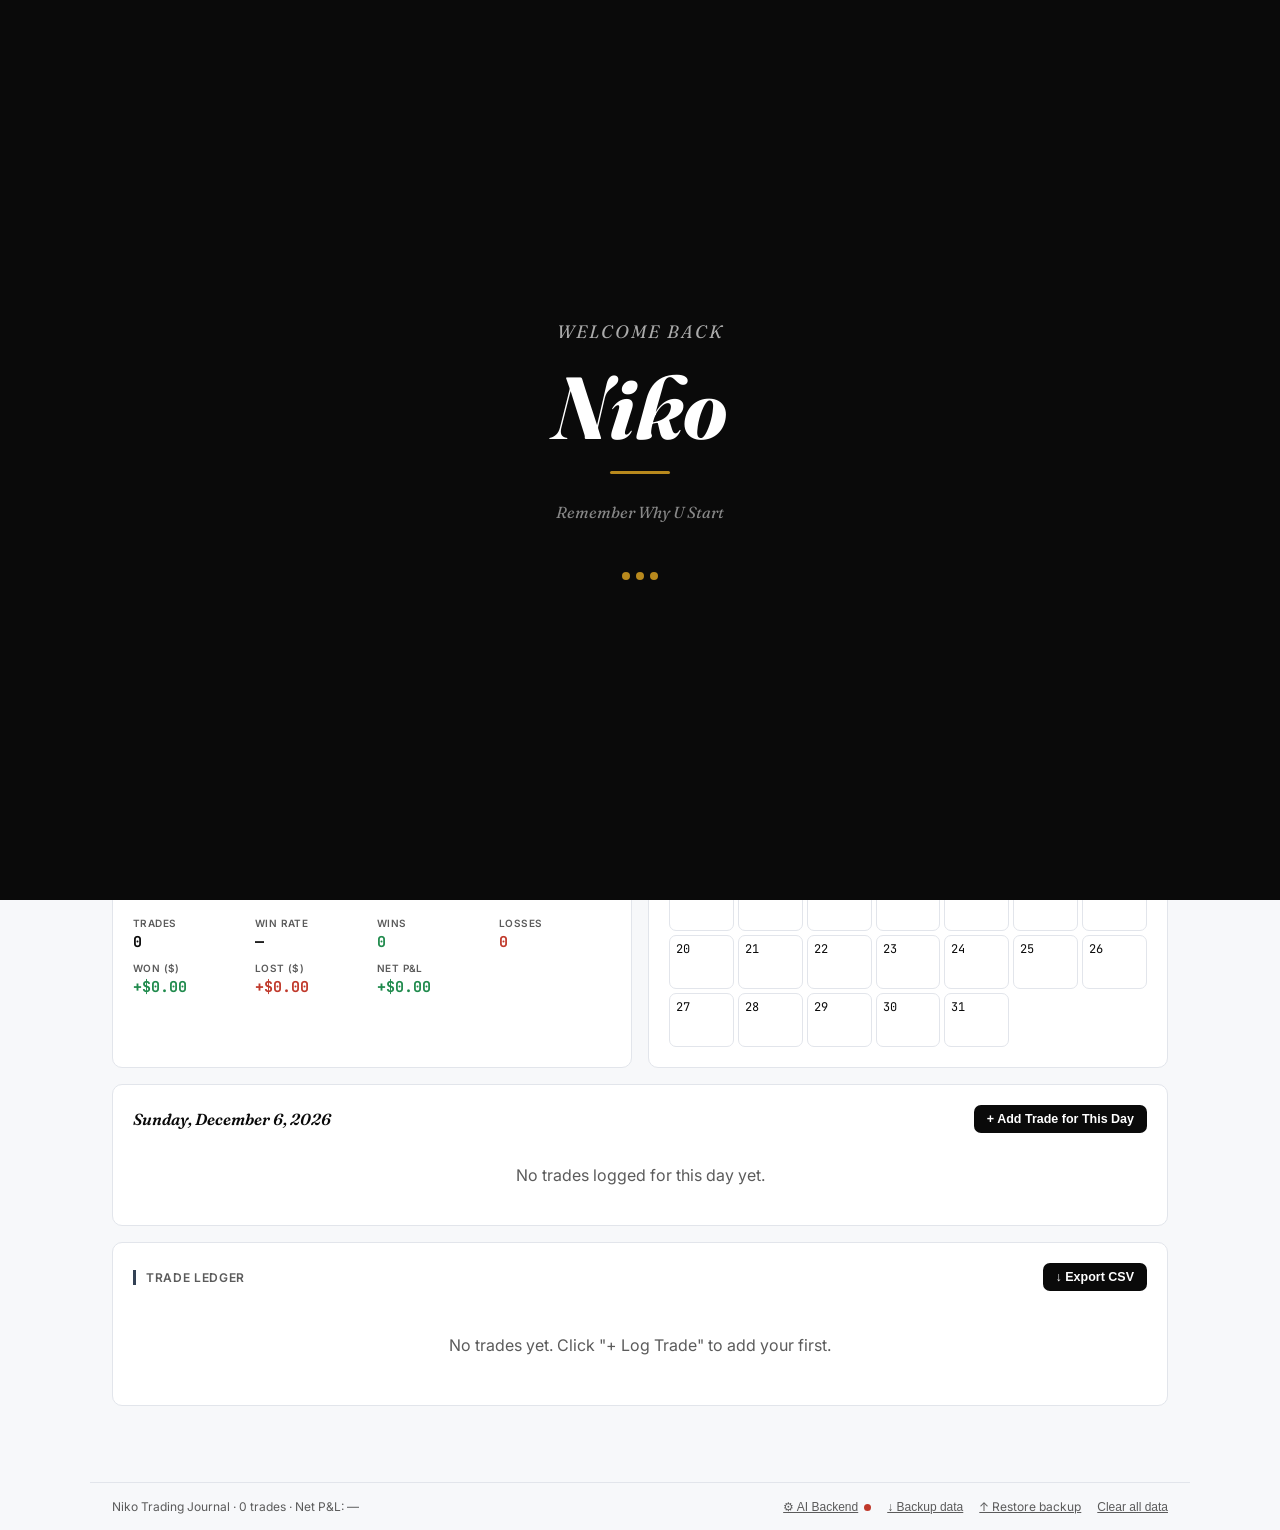
==== commit 0d120c60: "finaleeeee" ====
--- a/niko-trading-journal (11).html
+++ b/niko-trading-journal (11).html
@@ -6,313 +6,7 @@
 <title>Niko Trading Journal</title>
 <link rel="preconnect" href="https://fonts.googleapis.com">
 <link href="https://fonts.googleapis.com/css2?family=Fraunces:ital,wght@1,500;1,600;1,700&family=Inter:wght@400;500;600;700&family=JetBrains+Mono:wght@400;600;700&display=swap" rel="stylesheet">
-<style>
-:root {
-  --bg:#f7f8fa; --surface:#fff; --ink:#0a0a0a; --ink2:#5b5b5b; --line:#e2e5eb;
-  --accent:#b8891d; --accent2:rgba(184,137,29,.12);
-  --win:#1f8a4c; --win-bg:#e6f4ea; --loss:#c0392b; --loss-bg:#fde8e6;
-  --blue:#2563eb; --teal:#0d9488; --violet:#6d28d9; --pink:#db2777; --slate:#334155;
-  --r:10px;
-}
-*{box-sizing:border-box;margin:0;padding:0;}
-body{background:var(--bg);color:var(--ink);font-family:'Inter',sans-serif;min-height:100vh;}
-
-/* ── HEADER ── */
-.hdr{background:var(--ink);padding:0 24px;display:flex;align-items:stretch;gap:0;position:sticky;top:0;z-index:100;box-shadow:0 2px 12px rgba(0,0,0,.25);}
-.hdr-brand{display:flex;align-items:center;gap:12px;padding:14px 20px 14px 0;border-right:1px solid rgba(255,255,255,.12);margin-right:20px;flex-shrink:0;}
-.hdr-brand h1{font-family:'Fraunces',serif;font-style:italic;font-size:21px;color:#fff;font-weight:600;}
-.hdr-brand p{font-size:10.5px;color:#aaa;letter-spacing:.3px;}
-.tabs{display:flex;gap:4px;align-items:center;flex:1;overflow-x:auto;}
-.tab-btn{background:none;border:none;color:#bbb;padding:8px 18px;font-family:'Inter',sans-serif;font-size:13px;font-weight:600;cursor:pointer;border-radius:8px;transition:all .18s;white-space:nowrap;display:flex;align-items:center;gap:7px;}
-.tab-btn:hover{color:#fff;background:rgba(255,255,255,.08);}
-.tab-btn.active{color:#fff;background:rgba(255,255,255,.15);border-bottom:2px solid var(--accent);}
-.tab-dot{width:7px;height:7px;border-radius:50%;flex-shrink:0;}
-.hdr-actions{display:flex;align-items:center;gap:10px;padding-left:16px;border-left:1px solid rgba(255,255,255,.12);margin-left:auto;}
-.btn-primary{background:var(--accent);color:#fff;border:none;padding:8px 16px;border-radius:8px;font-weight:600;font-size:13px;cursor:pointer;}
-.btn-primary:hover{filter:brightness(1.1);}
-
-/* ── SLOGAN ── */
-.slogan{text-align:center;font-family:'Fraunces',serif;font-style:italic;font-weight:700;font-size:17px;padding:11px;background:linear-gradient(90deg,#fff 0%,#fffbf0 50%,#fff 100%);border-bottom:2.5px solid var(--accent);border-top:2.5px solid var(--accent);letter-spacing:.2px;}
-
-/* ── LAYOUT ── */
-.page{display:none;padding:24px 22px 60px;max-width:1100px;margin:0 auto;}
-.page.active{display:block;}
-@media(max-width:480px){.page{padding:16px 12px 50px;}}
-
-/* ── CARDS & PANELS ── */
-.card{background:var(--surface);border:1px solid var(--line);border-radius:var(--r);padding:20px;}
-.card-title{font-size:12px;text-transform:uppercase;letter-spacing:.65px;color:var(--ink2);margin-bottom:14px;padding-left:10px;border-left:3px solid var(--accent);font-weight:600;}
-.grid-2{display:grid;grid-template-columns:1fr 1fr;gap:16px;}
-.grid-3{display:grid;grid-template-columns:repeat(3,1fr);gap:16px;}
-.grid-4{display:grid;grid-template-columns:repeat(4,1fr);gap:12px;}
-.grid-auto{display:grid;grid-template-columns:repeat(auto-fit,minmax(200px,1fr));gap:16px;}
-@media(max-width:760px){.grid-2,.grid-3,.grid-4{grid-template-columns:1fr 1fr;}.grid-4{grid-template-columns:1fr 1fr;}}
-@media(max-width:480px){.grid-2,.grid-3,.grid-4{grid-template-columns:1fr;}}
-.mb16{margin-bottom:16px;}
-.mb24{margin-bottom:24px;}
-
-/* ── TICKER STRIP ── */
-.ticker{display:flex;gap:0;background:var(--surface);border:1px solid var(--line);border-radius:var(--r);overflow:hidden;margin-bottom:20px;flex-wrap:wrap;}
-.tick{flex:1;min-width:100px;padding:14px 16px;border-right:1px solid var(--line);display:flex;flex-direction:column;gap:4px;}
-.tick:last-child{border-right:none;}
-.tick-label{font-size:10px;text-transform:uppercase;letter-spacing:.5px;color:var(--ink2);font-weight:600;}
-.tick-val{font-family:'JetBrains Mono',monospace;font-size:20px;font-weight:700;}
-.tick-val.win{color:var(--win);}
-.tick-val.loss{color:var(--loss);}
-@media(max-width:640px){.tick{min-width:50%;border-bottom:1px solid var(--line);}}
-
-/* ── STAT CARDS ── */
-.stat-card{background:var(--surface);border:1px solid var(--line);border-radius:var(--r);padding:16px 18px;border-top:3px solid var(--accent);}
-.stat-label{font-size:11px;text-transform:uppercase;letter-spacing:.5px;color:var(--ink2);margin-bottom:6px;font-weight:600;}
-.stat-val{font-family:'JetBrains Mono',monospace;font-size:22px;font-weight:700;}
-.stat-val.win{color:var(--win);}
-.stat-val.loss{color:var(--loss);}
-
-/* ── WIN/LOSS BADGES ── */
-.badge{display:inline-flex;align-items:center;gap:5px;padding:3px 10px;border-radius:20px;font-size:12px;font-weight:700;font-family:'Inter',sans-serif;}
-.badge.win{background:var(--win-bg);color:var(--win);}
-.badge.loss{background:var(--loss-bg);color:var(--loss);}
-.badge.be{background:#f1f5f9;color:var(--ink2);}
-.badge-dot{width:6px;height:6px;border-radius:50%;background:currentColor;display:inline-block;}
-
-/* ── TAG ── */
-.tag{display:inline-block;padding:2px 9px;border-radius:20px;font-size:11px;font-weight:600;}
-.tag.long{background:var(--ink);color:#fff;}
-.tag.short{background:#fff;color:var(--ink);border:1px solid var(--ink);}
-
-/* ── CALENDAR ── */
-.cal-nav{display:flex;align-items:center;justify-content:space-between;margin-bottom:12px;}
-.cal-nav-btn{background:none;border:1px solid var(--line);color:var(--ink);width:30px;height:30px;border-radius:6px;cursor:pointer;font-size:15px;}
-.cal-nav-btn:hover{background:var(--bg);}
-.cal-month{font-family:'Fraunces',serif;font-style:italic;font-size:15px;font-weight:600;}
-.cal-wdays{display:grid;grid-template-columns:repeat(7,1fr);margin-bottom:4px;}
-.cal-wd{font-size:10px;text-transform:uppercase;color:var(--ink2);text-align:center;letter-spacing:.3px;}
-.cal-grid{display:grid;grid-template-columns:repeat(7,1fr);gap:4px;}
-.cal-cell{min-height:54px;border:1px solid var(--line);border-radius:7px;padding:5px 6px;cursor:pointer;background:#fff;display:flex;flex-direction:column;justify-content:space-between;transition:border-color .15s;}
-.cal-cell:hover{border-color:var(--ink);}
-.cal-cell.empty{visibility:hidden;border:none;}
-.cal-cell.today{border:2px solid var(--blue);}
-.cal-cell.selected{box-shadow:inset 0 0 0 2px var(--ink);}
-.cal-cell.w{background:var(--win-bg);}
-.cal-cell.l{background:var(--loss-bg);}
-.cal-num{font-family:'JetBrains Mono',monospace;font-size:12px;}
-.cal-r{font-family:'JetBrains Mono',monospace;font-size:10px;font-weight:700;}
-.cal-r.win{color:var(--win);}
-.cal-r.loss{color:var(--loss);}
-@media(max-width:480px){.cal-cell{min-height:40px;padding:3px 4px;}.cal-num{font-size:10px;}.cal-r{font-size:8px;}}
-
-/* ── WEEKLY BAR CHART ── */
-.week-nav{display:flex;align-items:center;justify-content:space-between;margin-bottom:10px;}
-.week-label{font-family:'Fraunces',serif;font-style:italic;font-size:14px;}
-.week-nums{display:grid;grid-template-columns:repeat(4,1fr);gap:10px;margin-top:10px;}
-.wnum{display:flex;flex-direction:column;gap:3px;}
-.wnlabel{font-size:10px;text-transform:uppercase;color:var(--ink2);font-weight:600;letter-spacing:.4px;}
-.wnval{font-family:'JetBrains Mono',monospace;font-size:15px;font-weight:700;}
-.wnval.win{color:var(--win);}
-.wnval.loss{color:var(--loss);}
-@media(max-width:480px){.week-nums{grid-template-columns:repeat(2,1fr);}}
-
-/* ── EQUITY CURVE ── */
-.curve-caption{font-size:11.5px;color:var(--ink2);margin-top:8px;}
-
-/* ── DAY DETAIL ── */
-.day-hdr{display:flex;justify-content:space-between;align-items:center;flex-wrap:wrap;gap:8px;margin-bottom:12px;}
-.day-hdr h3{font-family:'Fraunces',serif;font-style:italic;font-size:16px;font-weight:600;}
-.trade-card{border:1px solid var(--line);border-radius:8px;padding:13px 15px;margin-bottom:10px;}
-.trade-top{display:flex;justify-content:space-between;align-items:center;flex-wrap:wrap;gap:8px;margin-bottom:10px;}
-.trade-left{display:flex;align-items:center;gap:8px;}
-.trade-right{display:flex;align-items:center;gap:10px;}
-.trade-grid{display:grid;grid-template-columns:repeat(auto-fit,minmax(80px,1fr));gap:10px;font-family:'JetBrains Mono',monospace;font-size:13px;}
-.dlabel{display:block;font-size:10px;color:var(--ink2);text-transform:uppercase;font-family:'Inter',sans-serif;margin-bottom:2px;letter-spacing:.3px;}
-.trade-notes{margin-top:10px;font-size:13px;color:var(--ink2);font-style:italic;}
-.result-win{color:var(--win);font-weight:700;}
-.result-loss{color:var(--loss);font-weight:700;}
-.result-be{color:var(--ink2);}
-
-/* ── LEDGER TABLE ── */
-.table-wrap{overflow-x:auto;border:1px solid var(--line);border-radius:8px;max-height:420px;overflow-y:auto;}
-table{width:100%;border-collapse:collapse;font-size:12.5px;min-width:900px;}
-thead th{text-align:left;font-size:10.5px;text-transform:uppercase;letter-spacing:.4px;color:#fff;background:var(--slate);padding:9px 10px;border-right:1px solid rgba(255,255,255,.15);position:sticky;top:0;z-index:2;}
-thead th:last-child{border-right:none;}
-tbody td{padding:9px 10px;border-bottom:1px solid var(--line);border-right:1px solid var(--line);font-family:'JetBrains Mono',monospace;font-variant-numeric:tabular-nums;}
-tbody td:last-child{border-right:none;}
-tbody tr:nth-child(even){background:#fafafa;}
-tbody tr:hover{background:var(--accent2);}
-td.pcell{font-family:'Inter',sans-serif;font-weight:600;}
-
-/* ── ACTION BUTTONS ── */
-.btn-ghost{background:transparent;color:var(--ink);border:1px solid var(--ink);padding:9px 16px;border-radius:8px;font-family:'Inter',sans-serif;font-weight:600;font-size:13px;cursor:pointer;}
-.btn-ghost:hover{background:var(--bg);}
-.btn-sm{background:var(--ink);color:#fff;border:none;padding:7px 13px;border-radius:7px;font-size:12.5px;font-weight:600;cursor:pointer;}
-.btn-sm:hover{background:#222;}
-.icon-btn{background:none;border:none;color:var(--ink2);cursor:pointer;font-size:16px;padding:2px 6px;}
-.icon-btn:hover{color:var(--loss);}
-.edit-lnk{background:none;border:none;color:var(--ink2);cursor:pointer;font-size:12px;font-weight:600;padding:2px 6px;text-decoration:underline;text-decoration-color:transparent;}
-.edit-lnk:hover{color:var(--ink);text-decoration-color:var(--ink);}
-
-/* ── DRAWER ── */
-.overlay{position:fixed;inset:0;background:rgba(0,0,0,.48);display:flex;justify-content:flex-end;z-index:200;}
-.overlay{align-items:flex-end!important;justify-content:center!important;}
-.drawer{background:#fff;border:none;border-radius:20px 20px 0 0;width:100%;max-width:560px;height:auto;max-height:90vh;padding:0;overflow-y:auto;box-shadow:0 -10px 40px rgba(0,0,0,.25);transform:translateY(100%);transition:transform .32s cubic-bezier(.16,1,.3,1);}
-.drawer.open{transform:translateY(0);}
-.drawer-handle{width:40px;height:4px;background:var(--line);border-radius:4px;margin:10px auto 4px;}
-.drawer-inner{padding:8px 24px 24px;}
-.drawer h2{font-family:'Fraunces',serif;font-style:italic;font-size:21px;margin-bottom:4px;text-align:center;}
-.drawer-sub{text-align:center;font-size:12px;color:var(--ink2);margin-bottom:18px;}
-.form-section{margin-bottom:24px;padding-bottom:4px;}
-.form-section:last-of-type{border-bottom:none;margin-bottom:8px;padding-bottom:0;}
-.form-section-label{font-size:10.5px;text-transform:uppercase;letter-spacing:.6px;color:var(--accent);font-weight:700;margin-bottom:12px;display:flex;align-items:center;gap:6px;}
-.field{margin-bottom:13px;}
-.field-row{display:grid;grid-template-columns:1fr;gap:0;}
-.form-section{position:relative;padding-left:22px;}
-.form-section::before{content:'';position:absolute;left:6px;top:28px;bottom:-18px;width:2px;background:var(--line);}
-.form-section:last-of-type::before{display:none;}
-.form-section::after{content:'';position:absolute;left:0px;top:2px;width:14px;height:14px;border-radius:50%;background:var(--accent);border:3px solid #fff;box-shadow:0 0 0 1px var(--line);}
-.field label{display:block;font-size:12px;color:var(--ink2);margin-bottom:5px;}
-.field input,.field select,.field textarea{width:100%;background:#fff;border:1.5px solid var(--line);color:var(--ink);border-radius:9px;padding:10px 12px;font-family:'Inter',sans-serif;font-size:15px;}
-.field input:focus,.field select:focus,.field textarea:focus{outline:none;border-color:var(--accent);}
-.field textarea{resize:vertical;min-height:60px;}
-.dir-row{display:flex;gap:8px;}
-.dir-btn{flex:1;padding:11px;border-radius:9px;border:1.5px solid var(--line);background:#fff;color:var(--ink2);cursor:pointer;font-weight:700;font-size:14px;}
-.dir-btn.active.long{background:var(--win);color:#fff;border-color:var(--win);}
-.dir-btn.active.short{background:var(--loss);color:#fff;border-color:var(--loss);}
-.drawer-btns{display:flex;gap:10px;margin-top:6px;position:sticky;bottom:0;background:#fff;padding-top:10px;}
-.drawer-btns button{flex:1;}
-.err{color:var(--loss);font-size:12px;margin-top:6px;}
-
-/* ── TABS WITHIN PAGE ── */
-.ptab-nav{display:flex;gap:8px;margin-bottom:18px;border-bottom:1px solid var(--line);padding-bottom:8px;flex-wrap:wrap;}
-.ptab-btn{background:none;border:none;padding:6px 16px;font-size:13px;font-weight:600;cursor:pointer;border-radius:6px;color:var(--ink2);}
-.ptab-btn:hover{background:var(--bg);}
-.ptab-btn.active{background:var(--ink);color:#fff;}
-.ptab{display:none;}
-.ptab.active{display:block;}
-
-/* ── MOTIVATION ── */
-.quote-big{font-family:'Fraunces',serif;font-style:italic;font-size:24px;line-height:1.5;font-weight:600;margin-bottom:8px;}
-.quote-meta{font-size:13px;color:var(--ink2);}
-.goal-row{display:flex;align-items:center;gap:12px;padding:12px 0;border-bottom:1px solid var(--line);}
-.goal-cb{width:18px;height:18px;cursor:pointer;accent-color:var(--win);}
-.goal-text{font-size:14px;flex:1;}
-.goal-text.done{text-decoration:line-through;color:var(--ink2);}
-.progress-bar-wrap{background:var(--line);border-radius:20px;height:8px;margin-top:10px;}
-.progress-bar{background:var(--win);height:8px;border-radius:20px;transition:width .4s;}
-.habit-grid{display:grid;grid-template-columns:repeat(auto-fill,minmax(130px,1fr));gap:10px;}
-.habit-card{border:1px solid var(--line);border-radius:8px;padding:12px;display:flex;flex-direction:column;align-items:center;gap:6px;cursor:pointer;transition:all .15s;}
-.habit-card:hover{border-color:var(--accent);}
-.habit-card.done{background:var(--win-bg);border-color:var(--win);}
-.habit-icon{font-size:22px;}
-.habit-name{font-size:12px;font-weight:600;text-align:center;}
-.streak-num{font-family:'JetBrains Mono',monospace;font-size:18px;font-weight:700;color:var(--accent);}
-
-/* ── KNOWLEDGE ── */
-.know-card{border:1px solid var(--line);border-radius:var(--r);overflow:hidden;margin-bottom:14px;}
-.know-hdr{background:var(--ink);color:#fff;padding:10px 16px;display:flex;justify-content:space-between;align-items:center;cursor:pointer;}
-.know-hdr h4{font-size:13.5px;font-weight:600;}
-.know-hdr span{font-size:18px;transition:transform .2s;}
-.know-hdr.open span{transform:rotate(90deg);}
-.know-body{padding:14px 16px;font-size:13.5px;line-height:1.7;color:var(--ink2);display:none;}
-.know-body.open{display:block;}
-.know-tag{display:inline-block;padding:2px 8px;border-radius:12px;font-size:11px;font-weight:600;margin-right:6px;margin-bottom:6px;}
-.know-tag.tip{background:#dbeafe;color:#1d4ed8;}
-.know-tag.risk{background:#fce7f3;color:#9d174d;}
-.know-tag.chart{background:#d1fae5;color:#065f46;}
-.know-tag.psych{background:#ede9fe;color:#6d28d9;}
-
-/* ── NEWS ── */
-.news-card{border:1px solid var(--line);border-radius:var(--r);padding:16px;margin-bottom:12px;display:flex;flex-direction:column;gap:8px;}
-.news-title{font-size:14.5px;font-weight:700;line-height:1.4;}
-.news-summary{font-size:13px;line-height:1.6;color:var(--ink2);}
-.news-meta{display:flex;align-items:center;gap:10px;flex-wrap:wrap;}
-.news-badge{display:inline-block;padding:2px 8px;border-radius:12px;font-size:11px;font-weight:600;}
-.news-badge.bullish{background:#d1fae5;color:#065f46;}
-.news-badge.bearish{background:var(--loss-bg);color:var(--loss);}
-.news-badge.neutral{background:#f1f5f9;color:var(--slate);}
-.news-time{font-size:11px;color:var(--ink2);}
-.news-loading{display:flex;flex-direction:column;align-items:center;gap:12px;padding:40px 20px;color:var(--ink2);}
-.spinner{width:32px;height:32px;border:3px solid var(--line);border-top-color:var(--accent);border-radius:50%;animation:spin .8s linear infinite;}
-@keyframes spin{to{transform:rotate(360deg);}}
-.news-refresh-row{display:flex;justify-content:space-between;align-items:center;margin-bottom:14px;flex-wrap:wrap;gap:8px;}
-.news-refresh-label{font-size:12px;color:var(--ink2);}
-
-/* ── FOOTER ── */
-.footer{max-width:1100px;margin:0 auto;padding:16px 22px;display:flex;justify-content:space-between;align-items:center;border-top:1px solid var(--line);flex-wrap:wrap;gap:8px;}
-.footer-note{font-size:12px;color:var(--ink2);}
-.footer-link{background:none;border:none;color:var(--ink2);font-size:12px;text-decoration:underline;cursor:pointer;}
-.footer-link:hover{color:var(--loss);}
-.confirm-del{border:1px solid var(--loss);border-radius:var(--r);padding:16px;margin-top:16px;background:var(--loss-bg);}
-
-/* ══ MOBILE RESPONSIVE FIXES ══ */
-@media (max-width: 768px) {
-  /* Header - stack brand and tabs */
-  .hdr { flex-direction: column; align-items: stretch; padding: 12px 14px 0; gap: 0; }
-  .hdr-brand { border-right: none; border-bottom: 1px solid rgba(255,255,255,.12); margin-right: 0; padding: 8px 0 12px; margin-bottom: 0; }
-  .hdr-brand h1 { font-size: 18px; }
-  .tabs { padding: 8px 0; overflow-x: auto; -webkit-overflow-scrolling: touch; scrollbar-width: none; gap: 2px; }
-  .tabs::-webkit-scrollbar { display: none; }
-  .tab-btn { font-size: 12px; padding: 7px 12px; white-space: nowrap; flex-shrink: 0; }
-  .hdr-actions { border-left: none; border-top: 1px solid rgba(255,255,255,.12); margin-left: 0; padding: 8px 0 10px; }
-  /* Slogan */
-  .slogan { font-size: 14px; padding: 9px 10px; }
-  /* Page */
-  .page { padding: 14px 12px 80px; }
-  /* Ticker */
-  .ticker { flex-wrap: wrap; }
-  .tick { min-width: 50% !important; border-bottom: 1px solid var(--line); }
-  .tick-val { font-size: 17px; }
-  /* Stats grid */
-  .grid-4 { grid-template-columns: 1fr 1fr !important; }
-  .grid-3 { grid-template-columns: 1fr 1fr !important; }
-  .grid-2 { grid-template-columns: 1fr !important; }
-  .grid-auto { grid-template-columns: 1fr 1fr !important; }
-  /* Stat cards */
-  .stat-val { font-size: 18px; }
-  /* Calendar */
-  .cal-cell { min-height: 42px; padding: 3px 4px; }
-  .cal-num { font-size: 11px; }
-  .cal-r { font-size: 8.5px; }
-  /* Weekly numbers */
-  .week-nums { grid-template-columns: repeat(2, 1fr) !important; gap: 8px; }
-  /* Trade detail grid */
-  .trade-grid { grid-template-columns: repeat(2, 1fr) !important; }
-  /* Cards */
-  .card { padding: 14px; }
-  /* Knowledge */
-  .know-hdr h4 { font-size: 12.5px; }
-  .know-body { font-size: 13px; }
-  /* Habit grid */
-  .habit-grid { grid-template-columns: repeat(2, 1fr) !important; }
-  /* Day detail */
-  .trade-top { flex-direction: column; align-items: flex-start; }
-  .trade-right { flex-wrap: wrap; gap: 6px; }
-  /* Chatbot */
-  /* chat panel mobile rules now live in the dedicated .chat-panel block above */
-  /* Ledger table */
-  .table-wrap { max-height: 300px; }
-  table { font-size: 11.5px; }
-  thead th, tbody td { padding: 7px 8px; }
-  /* Ptab nav */
-  .ptab-nav { overflow-x: auto; -webkit-overflow-scrolling: touch; flex-wrap: nowrap; padding-bottom: 8px; }
-  .ptab-btn { white-space: nowrap; flex-shrink: 0; }
-  /* Drawer */
-  .drawer { width: 100% !important; max-width: 100% !important; }
-  /* Progress bars */
-  .week-num-item .wnval { font-size: 14px; }
-  /* Motivation cards */
-  .quote-big { font-size: 18px !important; }
-}
-
-@media (max-width: 480px) {
-  .grid-4 { grid-template-columns: 1fr !important; }
-  .tick { min-width: 100% !important; }
-  .stat-val { font-size: 16px; }
-  .habit-grid { grid-template-columns: 1fr 1fr !important; }
-  .news-meta { flex-direction: column; gap: 4px; }
-  .hdr-brand h1 { font-size: 16px; }
-  .tab-btn { font-size: 11px; padding: 6px 10px; }
-}
-
-</style>
+<link rel="stylesheet" href="niko-trading-journal.css">
 </head>
 <body>
 
@@ -328,10 +22,6 @@
     <span style="width:8px;height:8px;background:var(--accent);border-radius:50%;display:inline-block;animation:pulse 1.2s ease-in-out 0.4s infinite;"></span>
   </div>
 </div>
-<style>
-@keyframes pulse{0%,100%{opacity:.3;transform:scale(.8);}50%{opacity:1;transform:scale(1.1);}}
-</style>
-
 <header class="hdr">
   <div class="hdr-brand">
     <div>
@@ -343,7 +33,6 @@
     <button class="tab-btn active" data-tab="dashboard"><span class="tab-dot" style="background:#a8791f"></span>Dashboard</button>
     <button class="tab-btn" data-tab="motivation"><span class="tab-dot" style="background:#db2777"></span>Motivation</button>
     <button class="tab-btn" data-tab="knowledge"><span class="tab-dot" style="background:#6d28d9"></span>Knowledge</button>
-    <button class="tab-btn" data-tab="news"><span class="tab-dot" style="background:#0d9488"></span>Market News</button>
     <button class="tab-btn" data-tab="calculator"><span class="tab-dot" style="background:#2563eb"></span>Risk Calculator</button>
     <button class="tab-btn" data-tab="setup"><span class="tab-dot" style="background:#16a34a"></span>Setup Guide</button>
   </nav>
@@ -454,24 +143,6 @@
     </div>
   </div>
   <div id="knowledge-cards"></div>
-</div>
-
-<!-- ══ NEWS PAGE ══ -->
-<div class="page" id="page-news">
-  <div class="card mb16" style="border-top:4px solid var(--teal);padding:20px 22px;">
-    <div style="display:flex;align-items:center;gap:14px;flex-wrap:wrap;">
-      <div style="font-size:36px;">📡</div>
-      <div>
-        <h2 style="font-family:'Fraunces',serif;font-style:italic;font-size:20px;font-weight:600;">Live Forex Market Intelligence</h2>
-        <p style="font-size:13px;color:var(--ink2);margin-top:4px;">AI-powered summary of what is moving the market right now. Refreshes on demand.</p>
-      </div>
-    </div>
-  </div>
-  <div class="news-refresh-row">
-    <span class="news-refresh-label" id="news-refresh-label">Press Refresh to load today's market intelligence.</span>
-    <button class="btn-sm" id="refresh-news-btn">↻ Refresh</button>
-  </div>
-  <div id="news-area"><div class="news-loading"><div class="spinner"></div><p>Press Refresh to load latest market data…</p></div></div>
 </div>
 
 <!-- ══ RISK CALCULATOR PAGE ══ -->
@@ -538,7 +209,7 @@
 
   <div class="card mb16">
     <p style="font-size:13px;color:var(--ink2);line-height:1.6;">
-      <strong style="color:var(--ink);">Part 1</strong> gets your journal live on your own domain. <strong style="color:var(--ink);">Part 2</strong> connects the AI backend so Market News, the Coach chatbot, and AI quotes work on that live site. You can stop after Part 1 — everything else in the journal already works with no setup at all.
+      <strong style="color:var(--ink);">Part 1</strong> gets your journal live on your own domain. <strong style="color:var(--ink);">Part 2</strong> connects the AI backend so AI quotes work on that live site. You can stop after Part 1 — everything else in the journal already works with no setup at all.
     </p>
   </div>
 
@@ -553,7 +224,7 @@
 
   <div class="card mb16" style="border-top:4px solid var(--blue)">
     <div class="card-title" style="border-left-color:var(--blue)">Part 2 — Connect the AI Backend</div>
-    <p style="font-size:12.5px;color:var(--ink2);margin-bottom:14px;">This turns on Market News, the Coach chatbot, and unlimited AI quotes on your live site. The backend code is built into this journal — just download it below.</p>
+    <p style="font-size:12.5px;color:var(--ink2);margin-bottom:14px;">This turns on unlimited AI quotes on your live site. The backend code is built into this journal — just download it below.</p>
 
     <div class="setup-step"><span class="setup-num">1</span><div><strong>Get an Anthropic API key</strong><br>Go to <code>console.anthropic.com</code> → API Keys → Create Key. Copy it immediately (starts with <code>sk-ant-...</code>) — you won't be able to see it again later.</div></div>
     <div class="setup-step"><span class="setup-num">2</span><div><strong>Create a free Cloudflare account</strong><br>Go to <code>dash.cloudflare.com/sign-up</code>.</div></div>
@@ -566,7 +237,7 @@
     <div class="setup-step"><span class="setup-num">5</span><div><strong>Add your API key securely</strong><br>Worker → Settings → Variables and Secrets → Add → type: Secret. Name it exactly <code>ANTHROPIC_API_KEY</code>, paste your key as the value. Save and Deploy.</div></div>
     <div class="setup-step"><span class="setup-num">6</span><div><strong>Copy your Worker's URL</strong><br>It looks like <code>https://niko-ai-proxy.yoursubdomain.workers.dev</code></div></div>
     <div class="setup-step"><span class="setup-num">7</span><div><strong>Connect it here</strong><br>Scroll to the footer of this journal → click <strong>⚙ AI Backend</strong> → paste your Worker URL → Test Connection → Save.</div></div>
-    <div style="background:var(--win-bg);border-radius:10px;padding:14px;margin-top:6px;font-size:13px;color:var(--win);font-weight:600;">✓ Done. Refresh the page — News, the Coach, and AI quotes now work on your live site.</div>
+    <div style="background:var(--win-bg);border-radius:10px;padding:14px;margin-top:6px;font-size:13px;color:var(--win);font-weight:600;">✓ Done. Refresh the page — AI quotes now work on your live site.</div>
   </div>
 
   <div class="card">
@@ -578,12 +249,6 @@
     </div>
   </div>
 </div>
-
-<style>
-.setup-step{display:flex;gap:12px;margin-bottom:16px;font-size:13px;line-height:1.6;color:var(--ink);}
-.setup-num{flex-shrink:0;width:24px;height:24px;border-radius:50%;background:var(--ink);color:#fff;display:flex;align-items:center;justify-content:center;font-size:12px;font-weight:700;}
-.setup-step code{background:var(--bg);padding:1px 6px;border-radius:4px;font-family:'JetBrains Mono',monospace;font-size:12px;}
-</style>
 
 <!-- DRAWER -->
 <div class="overlay" id="overlay" style="display:none">
@@ -669,7 +334,7 @@
   <div style="background:#fff;border-radius:16px;width:480px;max-width:calc(100vw - 32px);max-height:85vh;overflow-y:auto;padding:26px;">
     <h2 style="font-family:'Fraunces',serif;font-style:italic;font-size:22px;margin-bottom:6px;">⚙ Connect Your AI Backend</h2>
     <p style="font-size:13px;color:var(--ink2);line-height:1.6;margin-bottom:16px;">
-      Live market news, the AI chatbot, and unlimited AI quotes work automatically inside Claude.ai. To use them on your own hosted site (like nikotradingjournal.com), connect a free backend proxy that holds your API key securely — never in this page.
+      Unlimited AI quotes work automatically inside Claude.ai. To use them on your own hosted site (like nikotradingjournal.com), connect a free backend proxy that holds your API key securely — never in this page.
     </p>
     <div style="background:var(--bg);border-radius:10px;padding:14px;margin-bottom:16px;font-size:12.5px;line-height:1.7;color:var(--ink2);">
       <strong style="color:var(--ink);">Full step-by-step instructions are in the <span style="color:#16a34a;">🛠 Setup Guide</span> tab</strong> at the top of this journal — including a button to download the backend code. Quick version:<br>
@@ -691,1532 +356,7 @@
   </div>
 </div>
 
-<!-- AI TRADING CHATBOT -->
-<div id="chat-btn" onclick="toggleChat()" title="Ask your AI Trading Coach" style="position:fixed;bottom:24px;right:24px;width:58px;height:58px;background:var(--ink);border-radius:50%;display:flex;align-items:center;justify-content:center;cursor:pointer;box-shadow:0 4px 20px rgba(0,0,0,.35);z-index:300;font-size:24px;transition:transform .2s;">💬</div>
-
-<div id="chat-panel" class="chat-panel">
-  <div class="chat-hdr">
-    <div>
-      <div style="font-family:'Fraunces',serif;font-style:italic;font-size:16px;color:#fff;font-weight:600;">Niko's AI Coach</div>
-      <div style="font-size:11px;color:#aaa;">Ask me anything about forex</div>
-    </div>
-    <button onclick="toggleChat()" style="background:none;border:none;color:#aaa;font-size:24px;cursor:pointer;line-height:1;padding:4px 6px;">×</button>
-  </div>
-  <div id="chat-messages" class="chat-messages-area"></div>
-  <div class="chat-input-row">
-    <input id="chat-input" type="text" placeholder="Ask about your strategy, analysis…" autocomplete="off" onkeydown="if(event.key==='Enter')sendChat()">
-    <button id="chat-send-btn" onclick="sendChat()">↑</button>
-  </div>
-</div>
-
-<style>
-#chat-btn:hover{transform:scale(1.1);}
-.chat-panel{
-  display:none;
-  position:fixed;
-  bottom:94px;right:24px;
-  width:360px;max-width:calc(100vw - 32px);
-  height:520px;max-height:min(640px, 75dvh);
-  background:#fff;border:1px solid var(--line);border-radius:16px;
-  box-shadow:0 8px 40px rgba(0,0,0,.25);
-  z-index:400;
-  flex-direction:column;
-  overflow:hidden;
-}
-.chat-panel.open{display:flex;}
-.chat-hdr{background:var(--ink);padding:14px 16px;display:flex;align-items:center;justify-content:space-between;flex-shrink:0;}
-.chat-messages-area{flex:1;overflow-y:auto;-webkit-overflow-scrolling:touch;padding:14px;display:flex;flex-direction:column;gap:10px;min-height:0;}
-.chat-input-row{padding:10px 12px;border-top:1px solid var(--line);display:flex;gap:8px;flex-shrink:0;background:#fff;}
-.chat-input-row input{flex:1;border:1px solid var(--line);border-radius:8px;padding:10px 12px;font-size:14px;font-family:'Inter',sans-serif;min-width:0;}
-.chat-input-row input:focus{outline:2px solid var(--ink);outline-offset:1px;}
-.chat-input-row input:disabled{opacity:.6;}
-.chat-input-row button{background:var(--ink);color:#fff;border:none;padding:10px 16px;border-radius:8px;font-weight:700;cursor:pointer;font-size:14px;flex-shrink:0;}
-.chat-input-row button:disabled{opacity:.5;cursor:default;}
-@media(max-width:640px){
-  .chat-panel{
-    bottom:0;right:0;left:0;top:0;
-    width:100%;max-width:100%;
-    height:100dvh;max-height:100dvh;
-    border-radius:0;
-  }
-  #chat-btn{bottom:18px;right:18px;width:54px;height:54px;font-size:23px;}
-}
-.chat-msg{max-width:85%;padding:9px 12px;border-radius:12px;font-size:13px;line-height:1.5;}
-.chat-msg.user{background:var(--ink);color:#fff;align-self:flex-end;border-bottom-right-radius:3px;}
-.chat-msg.ai{background:var(--bg);border:1px solid var(--line);color:var(--ink);align-self:flex-start;border-bottom-left-radius:3px;}
-.chat-msg.loading{color:var(--ink2);}
-.typing-dots{display:inline-flex;gap:4px;align-items:center;padding:2px 0;}
-.typing-dots span{width:6px;height:6px;border-radius:50%;background:var(--ink2);display:inline-block;animation:typingBounce 1.1s ease-in-out infinite;}
-.typing-dots span:nth-child(2){animation-delay:.15s;}
-.typing-dots span:nth-child(3){animation-delay:.3s;}
-@keyframes typingBounce{0%,60%,100%{transform:translateY(0);opacity:.4;}30%{transform:translateY(-4px);opacity:1;}}
-#chat-input:disabled{background:var(--bg);color:var(--ink2);}
-#chat-send-btn:disabled{opacity:.5;cursor:not-allowed;}
-</style>
-
-
-<script>
-// Global (shared between the main app IIFE below and the standalone chatbot
-// functions outside it): if the user connects their own AI backend proxy,
-// its URL is stored here so every AI feature can use it.
-let aiProxyUrl='';
-function getAiEndpoint(){ return aiProxyUrl ? aiProxyUrl : 'https://api.anthropic.com/v1/messages'; }
-function canUseAi(){ return !!aiProxyUrl || (typeof window!=='undefined' && typeof window.storage!=='undefined'); }
-
-const WORKER_PROXY_CODE = `/**
- * Niko Trading Journal — AI Backend Proxy
- * ----------------------------------------
- * This is a Cloudflare Worker. It is the missing piece that lets the
- * Market News, AI Coach chatbot, and unlimited AI quotes work on your
- * own hosted site (e.g. nikotradingjournal.com), not just inside Claude.ai.
- *
- * WHY THIS IS NEEDED:
- * Your journal's AI features call Anthropic's API. That call requires a
- * private API key. If the key lived inside the journal's HTML/JS, anyone
- * who visits your site could open the browser console and steal it —
- * then run up charges on your account. This Worker solves that: the key
- * lives here, on Cloudflare's servers, never in the page your visitors see.
- * Your journal just talks to this Worker, and this Worker talks to
- * Anthropic on its behalf.
- *
- * SETUP (about 5 minutes, completely free):
- *
- * 1. Get an API key
- *    Go to https://console.anthropic.com → API Keys → Create Key.
- *    Copy it (starts with "sk-ant-...").
- *
- * 2. Create a Cloudflare account (free)
- *    Go to https://dash.cloudflare.com/sign-up
- *
- * 3. Create a Worker
- *    In the Cloudflare dashboard: Workers & Pages → Create → Create Worker.
- *    Give it any name, e.g. "niko-ai-proxy". Click Deploy.
- *
- * 4. Replace the default code
- *    Click "Edit code". Delete everything in the editor and paste in this
- *    entire file. Click "Deploy".
- *
- * 5. Add your API key as a secret (never paste it directly in the code)
- *    Go to your Worker → Settings → Variables and Secrets →
- *    Add a secret named exactly:  ANTHROPIC_API_KEY
- *    Paste your key from step 1 as the value. Save.
- *
- * 6. Copy your Worker's URL
- *    It looks like: https://niko-ai-proxy.YOUR-SUBDOMAIN.workers.dev
- *
- * 7. Connect it in your journal
- *    Open your journal → scroll to the footer → click "⚙ AI Backend" →
- *    paste your Worker URL → Test Connection → Save.
- *
- * That's it. News, the chatbot, and AI quotes will now work on your live
- * site, with your API key staying private on Cloudflare's servers.
- *
- * COST: Cloudflare Workers free tier includes 100,000 requests/day —
- * far more than a personal trading journal will ever use. You only pay
- * Anthropic for the AI usage itself, same as you would calling it any
- * other way.
- *
- * SECURITY NOTE: this Worker allows requests from any website (CORS: *)
- * for simplicity. If you want to restrict it to only your own domain,
- * change ALLOWED_ORIGIN below to your exact domain, e.g.
- * 'https://nikotradingjournal.com'.
- */
-
-const ALLOWED_ORIGIN = '*'; // or e.g. 'https://nikotradingjournal.com'
-const ANTHROPIC_VERSION = '2023-06-01';
-
-export default {
-  async fetch(request, env) {
-    const corsHeaders = {
-      'Access-Control-Allow-Origin': ALLOWED_ORIGIN,
-      'Access-Control-Allow-Methods': 'POST, OPTIONS',
-      'Access-Control-Allow-Headers': 'Content-Type',
-    };
-
-    // Browsers send a CORS preflight OPTIONS request before the real POST.
-    if (request.method === 'OPTIONS') {
-      return new Response(null, { headers: corsHeaders });
-    }
-
-    if (request.method !== 'POST') {
-      return new Response(
-        JSON.stringify({ error: { message: 'Only POST requests are supported.' } }),
-        { status: 405, headers: { ...corsHeaders, 'Content-Type': 'application/json' } }
-      );
-    }
-
-    if (!env.ANTHROPIC_API_KEY) {
-      return new Response(
-        JSON.stringify({
-          error: {
-            message:
-              'Server is missing ANTHROPIC_API_KEY. Add it under Worker Settings → Variables and Secrets.',
-          },
-        }),
-        { status: 500, headers: { ...corsHeaders, 'Content-Type': 'application/json' } }
-      );
-    }
-
-    try {
-      const incomingBody = await request.text();
-
-      const anthropicResponse = await fetch('https://api.anthropic.com/v1/messages', {
-        method: 'POST',
-        headers: {
-          'Content-Type': 'application/json',
-          'x-api-key': env.ANTHROPIC_API_KEY,
-          'anthropic-version': ANTHROPIC_VERSION,
-        },
-        body: incomingBody,
-      });
-
-      const responseBody = await anthropicResponse.text();
-
-      return new Response(responseBody, {
-        status: anthropicResponse.status,
-        headers: { ...corsHeaders, 'Content-Type': 'application/json' },
-      });
-    } catch (err) {
-      return new Response(
-        JSON.stringify({ error: { message: 'Proxy error: ' + (err && err.message ? err.message : String(err)) } }),
-        { status: 500, headers: { ...corsHeaders, 'Content-Type': 'application/json' } }
-      );
-    }
-  },
-};
-`;
-
-(function(){
-const MONTH_NAMES=['January','February','March','April','May','June','July','August','September','October','November','December'];
-const WDAYS=['Sun','Mon','Tue','Wed','Thu','Fri','Sat'];
-const QUOTES=[
-  {text:'Protect your capital first. Profits are a byproduct of survival.',emoji:'🛡️',cat:'Risk'},
-  {text:'One trade does not define your edge. Judge the process, not a single outcome.',emoji:'🎯',cat:'Mindset'},
-  {text:'Patience is a position too. Sometimes the best trade is no trade.',emoji:'⏳',cat:'Patience'},
-  {text:'Win rate tells you how often you are right. Expectancy tells you if you are profitable.',emoji:'📊',cat:'Statistics'},
-  {text:'A small controlled loss is simply the cost of staying in the game.',emoji:'💡',cat:'Risk'},
-  {text:'Discipline is following the plan when the chart is screaming at you to break it.',emoji:'🔒',cat:'Discipline'},
-  {text:'The market does not owe you a trade today.',emoji:'🌊',cat:'Patience'},
-  {text:'Consistent risk per trade matters more than being right every time.',emoji:'⚖️',cat:'Risk'},
-  {text:'Plan the trade. Trade the plan. Journal the result.',emoji:'📝',cat:'Process'},
-  {text:'Your stop loss is not a suggestion — it is the price of admission.',emoji:'🚪',cat:'Risk'},
-  {text:'Revenge trading turns one loss into three.',emoji:'⚠️',cat:'Psychology'},
-  {text:'The goal is not to be right. Win big when right and lose small when wrong.',emoji:'🏆',cat:'Strategy'},
-  {text:'Review your losses as closely as your wins — that is where the real lessons hide.',emoji:'🔍',cat:'Analysis'},
-  {text:'The market rewards the patient and punishes the impulsive.',emoji:'🧘',cat:'Psychology'},
-  {text:'Every expert was once a beginner. Keep going, Niko.',emoji:'🌱',cat:'Growth'}
-];
-const HABITS=[
-  {id:'h1',icon:'☀️',name:'Morning Review'},
-  {id:'h2',icon:'📰',name:'Check News'},
-  {id:'h3',icon:'📋',name:'Mark S&R Levels'},
-  {id:'h4',icon:'🎯',name:'Set Daily Goal'},
-  {id:'h5',icon:'🏃',name:'Exercise'},
-  {id:'h6',icon:'📓',name:'Journal Entries'},
-  {id:'h7',icon:'🧘',name:'Stay Calm'},
-  {id:'h8',icon:'📵',name:'No Revenge Trades'},
-];
-const RULES=[
-  'Only trade my S&R breakout + retest setup. No exceptions.',
-  'Risk max 1-2% of my account per trade.',
-  'Do not move my stop loss in the wrong direction.',
-  'If I hit 3 losses in a day, I stop trading for that day.',
-  'No trading 30 minutes before or after a major news event.',
-  'Enter only on 15min confirmation, after 1h level confirms direction.',
-];
-const KNOWLEDGE=[
-  // ─── SECTION 1: MARKET FUNDAMENTALS ───
-  {section:'📖 Section 1: Market Fundamentals',title:'How the Forex Market Works',tags:['tip'],body:`The foreign exchange market is the largest and most liquid market in the world, with over <strong>$7.5 trillion traded every single day</strong>. Unlike the stock market, forex has no central exchange — it operates as an over-the-counter (OTC) market where banks, institutions, and retail traders exchange currencies directly through a global network of brokers and dealers.<br><br>Currencies always trade in <strong>pairs</strong>: the first currency is the Base currency and the second is the Quote currency. EUR/USD = 1.0850 means 1 Euro buys 1.0850 US Dollars. When you BUY EUR/USD you are buying Euros and selling Dollars simultaneously. When you SELL EUR/USD you are selling Euros and buying Dollars.<br><br>The market is open 24 hours a day, 5 days a week (Monday to Friday), following the sun around the globe: Sydney → Tokyo → London → New York. Each session has different characteristics and volatility.`},
-  {title:'Pips, Lots & Leverage — The Core Mechanics',tags:['tip','risk'],body:`A <strong>pip</strong> (percentage in point) is the smallest standard price move in forex. For most pairs (EUR/USD, GBP/USD), a pip is the 4th decimal place: 1.0850 to 1.0851 = 1 pip. For JPY pairs (USD/JPY), it is the 2nd decimal: 150.00 to 150.01 = 1 pip.<br><br><strong>Lot sizes determine how much money each pip is worth:</strong><ul style="margin:8px 0 8px 20px"><li>Standard lot (1.00) = $10 per pip on EUR/USD</li><li>Mini lot (0.10) = $1 per pip</li><li>Micro lot (0.01) = $0.10 per pip</li></ul><strong>Leverage</strong> allows you to control a large position with a small deposit. 1:100 leverage means $100 controls $10,000. This amplifies both profits AND losses — a double-edged sword. New traders should use low leverage (1:10 or less) until they are consistently profitable.`},
-  {title:'Major, Minor & Exotic Currency Pairs',tags:['tip'],body:`<strong>Major Pairs</strong> (most liquid, lowest spreads, best for beginners):<br>EUR/USD · GBP/USD · USD/JPY · USD/CHF · AUD/USD · USD/CAD · NZD/USD<br><br><strong>Minor (Cross) Pairs</strong> (no USD, slightly wider spreads):<br>EUR/GBP · EUR/JPY · GBP/JPY · AUD/JPY · EUR/AUD · GBP/CHF<br><br><strong>Exotic Pairs</strong> (one major + one emerging market currency — high spreads, high volatility):<br>USD/ZAR · USD/TRY · USD/MXN · EUR/TRY<br><br>For a breakout + retest strategy, stick to <strong>Major pairs</strong>. They have the most volume, tightest spreads, and their technical levels are respected by the most participants — making your S&R levels more reliable. GBP/JPY is volatile and can give large moves but is more prone to fakeouts.`},
-  {title:'Understanding the Bid, Ask & Spread',tags:['tip','risk'],body:`Every forex quote has two prices:<br>• <strong>BID</strong>: the price at which the market BUYS from you (your sell price)<br>• <strong>ASK</strong>: the price at which the market SELLS to you (your buy price)<br><br>The <strong>spread</strong> is the difference: Ask − Bid. This is the broker's fee. EUR/USD bid=1.08500, ask=1.08502 → spread = 0.2 pips.<br><br><strong>Why this matters for your strategy:</strong> When you enter a buy trade, you enter at the Ask. When you close it, you get the Bid. Your trade starts in a small negative (the spread). For breakout trades, make sure your breakout level is measured from the right price (bid or ask). Your trade needs to move far enough to cover the spread before it is profitable. For scalpers this matters a lot. For swing traders targeting 30+ pip moves, it matters less.`},
-  // ─── SECTION 2: PRICE ACTION MASTERY ───
-  {section:'📊 Section 2: Price Action Mastery',title:'What Is Price Action Trading?',tags:['chart','tip'],body:`Price action trading means making all trading decisions based on <strong>raw price movement alone</strong> — no indicators, no oscillators, no automated signals. Just candlesticks, support, resistance, and the story the market is telling through its structure.<br><br>Why price action? Because all indicators are derived from price. Moving averages, RSI, MACD — they are all calculated from past price data and are therefore lagging. Price action is leading: it shows you what the market is actually doing right now.<br><br>The core skill is learning to read the "footprint" that buyers and sellers leave on the chart. When price tests a level and creates a long wick, that is not just a shape — it is evidence that sellers entered aggressively and drove price back. When a candle closes strongly above resistance, that is evidence of buying conviction. Reading these prints is the foundation of every professional price action trader.`},
-  {title:'Market Structure: Highs, Lows & Trend',tags:['chart'],body:`Market structure is the most important concept in price action. Markets move in <strong>waves</strong>, not straight lines. Understanding the pattern of those waves tells you the trend direction.<br><br><strong>Uptrend (Bullish structure):</strong><br>Higher Highs (HH) + Higher Lows (HL) — each rally goes higher than the last, each pullback stays above the previous pullback. Only LONG trades in this structure.<br><br><strong>Downtrend (Bearish structure):</strong><br>Lower Highs (LH) + Lower Lows (LL) — each drop goes lower than the last, each bounce falls below the previous bounce. Only SHORT trades in this structure.<br><br><strong>Range / Consolidation:</strong><br>No clear HH/HL or LH/LL pattern. Price bounces between a ceiling (resistance) and a floor (support). Wait for a break of structure before trading direction.<br><br><strong>Break of Structure (BOS):</strong> When an uptrend creates a Lower Low for the first time — that is a BOS, signaling a potential trend reversal. This is one of the highest-probability setups in price action.`},
-  {title:'Pin Bars — The Most Powerful Rejection Signal',tags:['chart','tip'],body:`A <strong>pin bar</strong> (short for Pinocchio bar) is a single candlestick with a small body and a long wick (tail). The long wick tells a story: price moved strongly in one direction but was completely rejected and reversed before the candle closed.<br><br><strong>Bullish Pin Bar (Hammer):</strong> Small body at the top, long wick pointing DOWN. The wick shows sellers pushed price lower but buyers overpowered them and drove it back up. Appears at support levels — signals a potential bounce UP.<br><br><strong>Bearish Pin Bar (Shooting Star):</strong> Small body at the bottom, long wick pointing UP. Buyers pushed price up but sellers crushed it back down. Appears at resistance — signals a potential drop DOWN.<br><br><strong>Quality checklist:</strong> ✓ Wick is at least 2x the body length ✓ Appears at a significant S&R level ✓ Goes against the previous candle direction ✓ Closes back into the range (not outside it). A pin bar AT a retested S&R level is one of the highest-probability setups in your entire strategy.`},
-  {title:'Engulfing Candles — Momentum Shift Signals',tags:['chart'],body:`An <strong>engulfing candle</strong> occurs when a new candle's body completely swallows the previous candle's body. It signals a powerful reversal in momentum.<br><br><strong>Bullish Engulfing:</strong> A large green/white candle that fully engulfs a previous red/black candle. This shows buyers completely overpowered sellers. Most reliable at support zones or after a downtrend — signals a reversal UP.<br><br><strong>Bearish Engulfing:</strong> A large red/black candle engulfs a previous green candle. Sellers completely overwhelmed buyers. Most reliable at resistance zones or after an uptrend — signals a reversal DOWN.<br><br><strong>How to use in your retest strategy:</strong> After a breakout and retest of a key S&R level, an engulfing candle on the 15-minute chart in the direction of the breakout is a very strong confirmation entry signal. The larger the engulfing candle relative to the previous one, the stronger the signal. Works best during London or New York sessions when volume is high.`},
-  {title:'Inside Bars & Outside Bars',tags:['chart'],body:`<strong>Inside Bar:</strong> A candle that trades entirely within the range of the previous candle (the "mother bar"). The inside bar's high is lower than the mother bar's high AND its low is higher than the mother bar's low. It signals consolidation and indecision — the market is coiling like a spring. A breakout from the mother bar's high or low after an inside bar can produce a sharp directional move. Inside bars after a strong trend move often lead to continuation breakouts.<br><br><strong>Outside Bar (Engulfing the whole previous range):</strong> The new candle completely engulfs the previous candle including its wicks. This shows extreme indecision and often precedes a sharp move. Less reliable as a standalone signal but powerful when appearing at key levels.<br><br><strong>The Inside Bar + S&R Combination:</strong> When an inside bar forms right at a key support or resistance level that price has just retested, it is a compressed spring about to release. Entry: place a buy stop above the mother bar's high (for bullish setups) or sell stop below the mother bar's low. Stop goes on the other side of the mother bar.`},
-  {title:'Doji Candles & Indecision',tags:['chart'],body:`A <strong>doji</strong> has a very small body (open ≈ close) with wicks on both sides. It means the market ended exactly where it started — buyers and sellers were in perfect balance. Alone, a doji means nothing. In context, it can be very significant.<br><br><strong>Types of Doji:</strong><br>• <strong>Standard Doji</strong>: equal wicks both sides — pure indecision<br>• <strong>Dragonfly Doji</strong>: long lower wick, no upper wick — buyers defended the lows strongly (bullish at support)<br>• <strong>Gravestone Doji</strong>: long upper wick, no lower wick — sellers rejected higher prices (bearish at resistance)<br>• <strong>Long-legged Doji</strong>: very long wicks both sides — extreme indecision, major move often follows<br><br><strong>How to trade dojis:</strong> Never trade a doji alone. Wait for the NEXT candle to confirm direction. If a gravestone doji appears at resistance and the next candle is a strong bearish close, that combination is a valid short entry. Context is everything.`},
-  // ─── SECTION 3: SUPPORT & RESISTANCE ───
-  {section:'🏔 Section 3: Support & Resistance (Full Guide)',title:'How to Draw Support & Resistance Correctly',tags:['chart','tip'],body:`Support and resistance are the most important tools in your trading arsenal. Drawing them correctly separates profitable traders from unprofitable ones.<br><br><strong>What makes a valid level?</strong><br>1. Price reversed sharply at that level at least twice (more touches = stronger level)<br>2. The reversals caused significant moves away from the level<br>3. The level is visible on the 1H chart or higher<br>4. Price respected the level with body closes, not just wicks<br><br><strong>Step-by-step process:</strong><br>1. Start on the Daily chart — mark the most obvious levels<br>2. Move to 4H — add significant levels not already marked<br>3. Move to 1H — add your trading levels<br>4. The more timeframes a level appears on, the more important it is<br><br><strong>Common mistakes:</strong> Drawing too many levels (level clutter makes everything look significant), drawing lines through candle bodies instead of connecting wicks, and treating lines as exact prices rather than zones.`},
-  {title:'Support & Resistance Zones vs Lines',tags:['chart','tip'],body:`One of the most common beginner mistakes: drawing S&R as thin lines. In reality, price rarely respects an exact price level — it respects a <strong>zone</strong>.<br><br><strong>Why zones?</strong> Because different market participants have different order sizes and entry points around the same level. Institutional buyers at "1.0850 support" may have orders anywhere from 1.0840 to 1.0860. That 20-pip band is the zone.<br><br><strong>How to draw zones:</strong> Identify the most significant price that caused the reversal (the wick high/low or the body open/close of the reversal candle). Draw a rectangle covering the range of the reversal — typically the candle body plus 30-50% of the wick. The zone should include the area where price consolidated before breaking.<br><br><strong>Practical rule:</strong> If price closes inside your zone, it is still respecting it. If price closes clearly beyond the zone by more than 10 pips (on a major pair), the level has been broken. React to closes, not to temporary penetrations.`},
-  {title:'Role Reversal: Support Becomes Resistance',tags:['chart','tip'],body:`This is the cornerstone of your breakout + retest strategy. The principle of <strong>role reversal</strong> states: once a support level is broken, it becomes resistance. Once a resistance level is broken, it becomes support.<br><br><strong>Why this happens:</strong> When price breaks below a support level, the traders who bought at that support are now holding losing long positions. When price pulls back to test that old support level, they are relieved to have "gotten out at break-even" — they sell. This selling pressure turns the old support into new resistance. The opposite applies for broken resistance.<br><br><strong>Using this in your trades:</strong><br>Step 1: Price breaks below a key support level with a candle close below the zone.<br>Step 2: Price pulls back to the zone from below (the retest).<br>Step 3: Watch for rejection at the zone — a pin bar, engulfing, or inside bar forming.<br>Step 4: Enter SHORT with a stop above the zone. Target the next major support below.<br><br>This is YOUR setup, Niko. Master this and you have a complete strategy.`},
-  {title:'Dynamic Support & Resistance (Moving Averages)',tags:['chart'],body:`Static S&R levels are horizontal. <strong>Dynamic S&R</strong> moves with price — primarily in the form of moving averages.<br><br><strong>Key Moving Averages for Trend Traders:</strong><br>• <strong>20 EMA</strong>: acts as near-term dynamic S&R in strong trends. Price often pulls back to the 20 EMA before continuing.<br>• <strong>50 EMA</strong>: medium-term trend filter. When price is above the 50 EMA on the 1H chart, bias is bullish — look for LONG entries at S&R.<br>• <strong>200 EMA</strong>: the major trend divider. Above = bull, below = bear. The 200 EMA on the Daily chart is watched by all institutional traders.<br><br><strong>The 50/200 Crossover:</strong> When the 50 EMA crosses above the 200 EMA (Golden Cross) — strong bullish signal. When the 50 EMA crosses below the 200 EMA (Death Cross) — strong bearish signal.<br><br><strong>Best use in your strategy:</strong> Combine horizontal S&R zones with the 50 EMA. When a horizontal support zone aligns with the 50 EMA level, the confluence is very strong. Two independent reasons to expect support = higher probability setup.`},
-  {title:'Confluence: Stacking Reasons to Trade',tags:['chart','tip'],body:`<strong>Confluence</strong> means multiple independent signals agreeing on the same trade at the same price. The more reasons you have to enter, the higher the probability of success.<br><br><strong>Confluence checklist for your setup:</strong><br>✓ Key S&R level from 1H or higher timeframe<br>✓ Aligns with the overall trend direction<br>✓ At or near a significant moving average (50 EMA)<br>✓ A clean price action signal (pin bar / engulfing) on the 15min<br>✓ London or New York session timing<br>✓ No major news event within 1 hour<br>✓ Clear risk:reward of at least 1.5:1<br><br><strong>Scoring your trades:</strong> Before entering, mentally count your confluence factors. A setup with 6-7 of the above is a high-confidence trade. A setup with 2-3 is low confidence — trade smaller or skip it. This simple scoring system prevents impulsive, low-quality entries and naturally filters your trade selection toward higher-probability setups.`},
-  // ─── SECTION 4: ENTRY STRATEGIES ───
-  {section:'🎯 Section 4: Entry Strategies',title:'The Breakout + Retest Strategy (Complete Guide)',tags:['tip','chart'],body:`This is your primary strategy, Niko. Here is the complete, step-by-step system:<br><br><strong>Step 1 — Mark your level on the 1H chart</strong><br>Look for a horizontal S&R zone that price has respected at least 2 times. The more obvious it is, the better — you want other traders watching the same level.<br><br><strong>Step 2 — Identify the trend</strong><br>Is the overall 4H or Daily trend bullish or bearish? For a breakout SHORT, you want the higher timeframe trend to be down. For a breakout LONG, you want it to be up. Counter-trend breakouts have lower win rates.<br><br><strong>Step 3 — Wait for a valid breakout</strong><br>A valid breakout requires: (a) a candle to CLOSE beyond the level — not just a wick pierce, (b) the breakout candle has a meaningful body, not a small doji, (c) it happens during London or NY session (not Asian). Avoid breakouts during low-volume periods.<br><br><strong>Step 4 — Wait for the retest</strong><br>After the breakout, price often (not always) returns to test the broken level. Do NOT chase the initial move. Wait. Sometimes the retest comes in 10 minutes, sometimes 6 hours. Set an alert and be patient.<br><br><strong>Step 5 — Enter on confirmation</strong><br>When price tests the old level, look for a rejection signal on the 15-minute chart: a pin bar wick, an engulfing candle, or a doji followed by a directional candle. Enter AFTER the confirmation candle closes.<br><br><strong>Step 6 — Place your stop</strong><br>Stop goes 5-10 pips beyond the zone (on the other side). If it is a support-turned-resistance at 1.0850, your stop for a short trade goes at 1.0862 (12 pips above the zone top).<br><br><strong>Step 7 — Set your target</strong><br>Aim for the next major S&R level. Minimum 1.5R, ideally 2R+. Do not set targets in the middle of nowhere — they need to be at a level where price might realistically stall.`},
-  {title:'Pullback Trading in Trending Markets',tags:['tip','chart'],body:`Pullback trading is the art of entering a trend at a discount rather than chasing it. Instead of buying a breakout at the high, you wait for price to pull back to a key level and enter as the trend resumes.<br><br><strong>The setup:</strong><br>1. Confirm the trend (HH+HL on 1H, or price above 50 EMA)<br>2. Mark the most recent significant swing low (for uptrend) as your key level<br>3. Wait for price to pull back toward that level<br>4. Look for a bullish rejection candle — pin bar, engulfing, or morning star pattern<br>5. Enter long, stop below the swing low, target the next swing high<br><br><strong>The Fibonacci pullback:</strong> In strong trends, price often pulls back to the 38.2%, 50%, or 61.8% Fibonacci retracement of the prior swing before continuing. These Fibonacci levels frequently align with your key S&R zones — that confluence is a high-quality entry signal.<br><br><strong>Key difference from breakout trading:</strong> In pullback trading, you are WITH the existing trend. In breakout trading, you are entering at the START of a new move. Both are valid; pullbacks often have a higher win rate because the trend is already established.`},
-  {title:'Supply & Demand Zones vs Traditional S&R',tags:['chart'],body:`<strong>Supply and Demand (S&D) zones</strong> are an evolution of support and resistance. Instead of marking historical highs and lows, you mark the origin points where price made sharp, impulsive moves — indicating large institutional orders were placed there.<br><br><strong>Demand Zone (like support):</strong> Find a strong bullish move on the chart. Scroll back to the starting point of that move — the consolidation before the breakout. That consolidation range is the demand zone. Institutional buy orders are still resting there. When price returns to that zone, those orders absorb selling and price typically reverses up.<br><br><strong>Supply Zone (like resistance):</strong> Find a strong bearish move. The consolidation before the drop is the supply zone. Institutional sell orders remaining there will push price back down when it retests.<br><br><strong>Key difference from traditional S&R:</strong> S&D zones are about the ORIGIN of a move, not just where price reversed. A zone that has only been tested once can still be very strong if the move it produced was large and impulsive. Traditional S&R requires multiple tests; S&D zones are sometimes strongest on the very first retest.`},
-  {title:'Multiple Timeframe Analysis (MTF)',tags:['tip','chart'],body:`Multiple Timeframe Analysis means looking at the same market on different timeframes simultaneously to get the clearest possible picture before entering a trade.<br><br><strong>The top-down approach (for your 1H/15min setup):</strong><br><br>🔷 <strong>Daily chart (Direction)</strong>: What is the big picture trend? Is price above or below the 200 EMA? Where are the major support/resistance zones? This determines your BIAS for the entire week.<br><br>🔷 <strong>4-Hour chart (Trend & Structure)</strong>: Confirm the trend. Is market structure bullish (HH+HL) or bearish (LH+LL)? Mark the significant 4H S&R levels. Refine your weekly bias.<br><br>🔷 <strong>1-Hour chart (Setup identification)</strong>: Identify your breakout + retest levels. Wait for the setup to form. This is your primary trading timeframe.<br><br>🔷 <strong>15-Minute chart (Entry & Confirmation)</strong>: Drop to 15min to find the precise entry candle. A rejection signal on 15min that aligns with your 1H level is the trigger.<br><br><strong>The rule:</strong> Only take trades that align with ALL timeframes above. If the Daily is bearish and the 4H is bearish but the 1H shows a bullish breakout — that breakout goes against the higher timeframe trend. Lower probability. Wait for alignment.`},
-  // ─── SECTION 5: RISK MANAGEMENT ───
-  {section:'⚖️ Section 5: Risk Management — The Non-Negotiable Foundation',title:'Position Sizing: The Most Important Calculation in Trading',tags:['risk'],body:`Most traders focus on entries and ignore position sizing. Professional traders know that position sizing is what keeps them alive.<br><br><strong>The formula:</strong><br>Lots = (Account Balance × Risk%) ÷ (Stop Distance in pips × Pip Value per Lot)<br><br><strong>Example:</strong> Account = $1,000, Risk = 1% ($10), Stop = 20 pips, Pair = EUR/USD (pip value = $10 per standard lot)<br>Lots = $10 ÷ (20 × $10) = $10 ÷ $200 = 0.05 lots (5,000 units)<br><br><strong>Why this matters:</strong> Without proper position sizing, a trader with a 60% win rate can still blow their account. With proper sizing, a trader with a 40% win rate can be profitable for years. The math is cold and simple.<br><br><strong>Risk recommendations by account size:</strong><br>• Account under $1,000: risk 0.5-1% per trade<br>• Account $1,000–$10,000: risk 1-2% per trade<br>• Account over $10,000: risk 0.5-1% per trade<br><br>Never risk more than 5% of your account in open trades simultaneously. If you have 5 trades open at 1% each, that is your maximum exposure.`},
-  {title:'Stop Loss Placement — Where to Put It and Why',tags:['risk','chart'],body:`Your stop loss has one job: to take you out of a trade when you are wrong, at a predefined, acceptable loss. It is not a guess — it must go at a <strong>logical price where the trade thesis is invalidated</strong>.<br><br><strong>For breakout + retest trades:</strong><br>• Short trade (retest of broken support): stop goes ABOVE the resistance zone (the old support) by 5-10 pips buffer<br>• Long trade (retest of broken resistance): stop goes BELOW the support zone by 5-10 pips buffer<br><br><strong>Where NOT to put your stop:</strong><br>• At a round number (1.0900, 1.1000) — these are hunted<br>• Too tight (3-5 pips) — normal volatility will stop you out before the trade can work<br>• Based on how much money you want to lose instead of where the trade is wrong<br><br><strong>ATR-based stops:</strong> The Average True Range (ATR) tells you the average pip movement over the last N candles. Set your stop at 1.0-1.5× the ATR beyond your level. This ensures your stop is wider than normal market noise but not so wide it makes the risk:reward unattractive.`},
-  {title:'Take Profit & Trade Management',tags:['risk','tip'],body:`Where you exit a winning trade matters as much as your entry. Poor exit management turns winning strategies into losing ones.<br><br><strong>Where to set Take Profit:</strong><br>• Target the next significant S&R level — where price is likely to stall or reverse<br>• Aim for minimum 1.5R (if you risked 20 pips, take profit should be at 30+ pips)<br>• Ideally 2R or better — but only if a natural target exists at that level<br>• Never place TP in the middle of empty space without a level to justify it<br><br><strong>Partial Take Profit (Advanced):</strong> Close 50% of your position at 1R and move stop to break-even. This guarantees a scratch at worst on the remaining position while letting it run for 2R or more.<br><br><strong>Trailing Stop:</strong> Once trade is in profit by 1R, move stop to break-even. Then trail it below each new Higher Low (for long trades) as price continues up. This locks in profits while allowing the trade to run as far as the trend goes.<br><br><strong>What NOT to do:</strong> Do not move your TP closer because you are nervous. Do not close winners early because "it's enough." Cutting winners short is one of the most common reasons traders with a 60% win rate still lose money — their average win is smaller than their average loss.`},
-  {title:'The 3-Loss Rule & Daily Loss Limits',tags:['risk','psych'],body:`Even the best strategies have losing streaks. Without daily loss limits, a bad day can wipe out weeks of progress.<br><br><strong>The 3-Loss Rule:</strong> If you lose 3 trades in a single session, STOP trading for the day. No exceptions. Log the trades, close your charts, step away. Why? Because after 3 losses, most traders are no longer trading their strategy — they are trading their emotions. The losses that follow losses #3 are usually the largest.<br><br><strong>Daily Loss Limit:</strong> Set a maximum loss for any single day — typically 3-5% of your account. When you hit it, the session ends automatically. Pre-decide this before you turn on your charts in the morning.<br><br><strong>Weekly Loss Limit:</strong> If you lose more than 10% in a single week, reduce position size by 50% for the following week. Let your performance guide your position sizing rather than your confidence.<br><br><strong>The psychological benefit:</strong> Knowing you have defined limits removes the anxiety of catastrophic loss. You can take each trade without fear because you know exactly what the worst case is.`},
-  // ─── SECTION 6: ADVANCED CONCEPTS ───
-  {section:'🔬 Section 6: Advanced Price Action Concepts',title:'Fibonacci Retracements — Predicting Pullback Levels',tags:['chart','tip'],body:`Fibonacci retracement levels are horizontal lines drawn between a swing high and swing low, showing where price is likely to find support or resistance during a pullback. They are based on the Fibonacci sequence and are used by traders and algorithms worldwide — which is exactly why they work.<br><br><strong>Key Fibonacci levels:</strong><br>• <strong>38.2%</strong>: shallow pullback in very strong trends<br>• <strong>50.0%</strong>: the most commonly watched level (not technically Fibonacci but widely used)<br>• <strong>61.8%</strong>: the "golden ratio" — the most significant retracement level<br>• <strong>78.6%</strong>: deep pullback, often the last defense before a trend reversal<br><br><strong>How to use Fibonacci in your setup:</strong><br>1. Identify a significant swing high and swing low on the 1H chart<br>2. Draw the Fibonacci tool from the swing low to swing high (for uptrend) or high to low (for downtrend)<br>3. Watch for price to pull back to the 50% or 61.8% level<br>4. If that level aligns with a horizontal S&R zone — that confluence is a high-probability entry zone<br><br>The "Fib cluster" (multiple Fibonacci levels from different swings converging in one area) is one of the strongest signals in all of technical analysis.`},
-  {title:'Market Structure Shifts & Break of Structure (BOS)',tags:['chart'],body:`A <strong>Break of Structure (BOS)</strong> is one of the highest-probability signals in price action because it shows the market is changing character — the balance of power between buyers and sellers is shifting.<br><br><strong>Bullish BOS:</strong> In a downtrend (LH + LL pattern), when price suddenly creates a Higher High by breaking above the most recent swing high, the downtrend structure is broken. This is a BOS — potential trend reversal signal.<br><br><strong>Bearish BOS:</strong> In an uptrend (HH + HL pattern), when price creates a Lower Low by breaking below the most recent swing low, the uptrend structure is broken.<br><br><strong>Change of Character (CHoCH):</strong> An even earlier signal — in a downtrend, if price creates a higher high for the first time (while still in overall downtrend), that is a Change of Character. The BOS confirms the reversal.<br><br><strong>How to trade BOS:</strong> After a BOS, the first retest of the broken structure level is typically a high-probability entry in the new direction. A bearish BOS + retest of the broken swing low (now resistance) = short entry. This is the same concept as your breakout + retest strategy, now named more precisely.`},
-  {title:'Smart Money Concepts: Order Blocks & Liquidity',tags:['chart'],body:`<strong>Smart Money Concepts (SMC)</strong> is a framework that tries to understand what institutional traders (banks, hedge funds) are doing, as opposed to what retail traders see.<br><br><strong>Order Blocks:</strong> The last bearish candle before a strong bullish move (bullish order block) or the last bullish candle before a strong bearish move (bearish order block). These represent areas where institutions placed large orders. When price returns to these areas, the remaining unfilled institutional orders often drive a reversal.<br><br><strong>Liquidity hunts / Stop runs:</strong> Institutions need liquidity to fill large orders. They know retail traders place stops just above resistance and just below support — obvious places. They deliberately push price to these levels to trigger stop orders, creating a sudden price spike (called a "stop hunt" or "liquidity sweep"). After the sweep, price reverses sharply. Signs of a liquidity sweep: price briefly spikes beyond a major level during low-volume periods, then reverses hard within 1-3 candles.<br><br><strong>Practical application:</strong> If a key S&R level gets briefly penetrated on a wick and then price snaps back strongly, that may be a stop hunt, not a genuine breakout. Wait for confirmation before reacting to breakouts near obvious retail stop levels.`},
-  {title:'Identifying Trend Exhaustion & Reversal Signals',tags:['chart'],body:`Even strong trends end. Recognizing when a trend is exhausted can help you exit long-running trades before the reversal wipes out your profits, or help you identify high-probability reversal entries.<br><br><strong>Signs of trend exhaustion:</strong><br>• <strong>Momentum divergence</strong>: price makes a new high/low but the move is smaller than the previous one — the trend is losing steam<br>• <strong>Climax bar</strong>: an abnormally large candle in the trend direction, often 3x the average size — these frequently mark the end of a move as the last retail traders pile in<br>• <strong>Multiple pin bar rejections at the same level</strong>: if price tests a level 3+ times with pin bar rejections and cannot break through, that level is very strong<br>• <strong>Break of structure in the opposite direction</strong>: the clearest signal that the trend has reversed (BOS)<br>• <strong>Failed new high/low</strong>: in an uptrend, price tries to make a new high but fails and closes below the previous high — sellers are now dominating at highs<br><br><strong>Important:</strong> Trend exhaustion signals are CONTEXT signals, not entry triggers. Always wait for a pullback to a level and a price action signal before entering a reversal trade.`},
-  // ─── SECTION 7: TRADING PSYCHOLOGY ───
-  {section:'🧠 Section 7: Trading Psychology — The Final Edge',title:'The Trader Mindset: Process Over Outcomes',tags:['psych'],body:`The biggest shift in becoming a professional trader is learning to evaluate yourself on the <strong>process</strong>, not the outcome. A bad trade can be profitable by luck. A good trade can lose by bad luck. The only thing you control is your decision-making process.<br><br><strong>The right evaluation questions after every trade:</strong><br>• Did I follow my setup rules? (Not: did I win?)<br>• Did I risk the correct amount? (Not: did I make money?)<br>• Was the S&R level clear and well-defined? (Not: was I right?)<br>• Did I enter on confirmation or impulsively? (Not: what happened after I exited?)<br><br>If you followed all your rules and lost, that is a GOOD trade. If you broke your rules and won, that is a BAD trade. Over 100 trades, the process determines the outcome. Focusing on any individual trade outcome is irrational — a coin flip can win 10 in a row.<br><br><strong>The professional trader's mental contract:</strong> "I do not know if this trade will win or lose. I know that if I execute my plan correctly 100 times, I will be profitable. This trade is just one in a series. The outcome of this single trade is largely irrelevant."'`},
-  {title:'The Four Emotional Traps Every Trader Faces',tags:['psych'],body:`<strong>1. FEAR OF MISSING OUT (FOMO)</strong><br>A trade breaks out without you. You chase it, entering far from your planned level. The trade reverses as you enter. Fix: Define your entry in advance. If price didn't come to you, the trade didn't happen. There is always another setup.<br><br><strong>2. FEAR OF LOSS</strong><br>A trade goes against you. You move your stop further away to avoid the loss, turning a small loss into a large one. Or you close early in profit because you fear it will reverse, cutting your winners short. Fix: Accept before entering that you WILL lose this trade if the stop is hit. The stop is your plan — honor it.<br><br><strong>3. OVERCONFIDENCE AFTER WINS</strong><br>After 3-4 wins, you increase size dramatically or take lower-quality setups. A single large loss wipes out all the gains. Fix: Keep position size consistent regardless of recent results. A winning streak is not evidence that you have "mastered" the market.<br><br><strong>4. REVENGE TRADING</strong><br>After a loss, you immediately re-enter to "get it back" — usually without waiting for a valid setup. You end up with larger losses. Fix: After each loss, take at least 15 minutes away from the screen before considering the next trade. The market will be there.`},
-  {title:'Building a Sustainable Trading Routine',tags:['psych','tip'],body:`Elite traders do not sit at screens for 10 hours watching every tick. They have structured routines that protect their mental capital as much as their financial capital.<br><br><strong>Morning Routine (30 minutes before session):</strong><br>1. Review the Daily and 4H charts — note key levels, trend direction, and bias<br>2. Mark your S&R zones for the session<br>3. Set price alerts at key levels (do not watch the screen)<br>4. Check the economic calendar — know when major news is scheduled<br>5. Define your maximum risk for the day<br>6. Write your trading goals for the session<br><br><strong>During the Session:</strong><br>• Check charts when alerts fire — not every 5 minutes<br>• Take only your planned setups<br>• After 3 losses, close the platform and do something else<br><br><strong>End-of-Day Review (15 minutes):</strong><br>• Log all trades in this journal immediately<br>• Review: was there a valid setup I missed? Why?<br>• Review: did I take any impulsive trades? What triggered it?<br>• Write one lesson learned from today<br><br>Consistency in routine creates consistency in trading. The days you skip the review are the days you stop learning.`},
-  {title:'How to Review Your Trades Like a Professional',tags:['psych','tip'],body:`Journaling and review is what separates traders who grow from traders who repeat the same mistakes for years. Here is a structured review process:<br><br><strong>Weekly Review (every Friday after close):</strong><br>1. Open this journal and review every trade taken<br>2. For each trade, ask: Was the S&R level valid? Was there a clear breakout? Was the retest clean? Was there a price action confirmation signal?<br>3. Rate each trade setup quality 1-3 regardless of outcome<br>4. Identify patterns in your mistakes — are they always the same time of day? Same pair? Same emotional state?<br>5. Calculate your weekly win rate, R earned, and P&L<br><br><strong>Monthly Review:</strong><br>• Compare monthly stats to prior months — are you improving?<br>• Which pairs performed best for your strategy?<br>• What was your average R per trade?<br>• Were there any weeks you should have stopped earlier?<br><br><strong>The Trade Screenshot Method:</strong> Take a screenshot of every trade entry and mark: (a) the S&R zone, (b) the breakout candle, (c) the retest, (d) your entry candle, (e) your stop and target. Over time, you build a personal "playbook" of what your best setups look like — and you start to recognize them faster.`},
-  {title:'How to Create Your Personal Trading Plan',tags:['tip','psych'],body:`A trading plan is a written document that defines exactly how you trade. It removes guesswork, prevents impulsive decisions, and gives you something to measure against.<br><br><strong>Your trading plan should include:</strong><br><br>📌 <strong>Strategy</strong>: "I trade the breakout + retest strategy on EUR/USD, GBP/USD, USD/JPY on the 1H and 15min charts."<br><br>📌 <strong>Session</strong>: "I trade the London session (8am-12pm GMT) and the first 2 hours of NY (1pm-3pm GMT). I do not trade the Asian session."<br><br>📌 <strong>Setup rules</strong>: "I only enter when: (1) a significant 1H S&R level has been broken with a full candle close, (2) price has retested that level, (3) a rejection candle has formed on the 15min chart."<br><br>📌 <strong>Risk rules</strong>: "I risk 1% of my account per trade. I stop trading after 3 losses in a day or if I lose 5% in a week."<br><br>📌 <strong>Trade management</strong>: "Stop goes 10 pips beyond the S&R zone. Target is the next major level with minimum 1.5R."<br><br>📌 <strong>Review</strong>: "I log every trade same day and review weekly every Friday."<br><br>Write this plan and put it where you can see it. Before every trade, ask: does this trade fit my plan?`},
-  // ─── SECTION 8: PRACTICAL TOOLS ───
-  {section:'🛠 Section 8: Practical Tools & Reference',title:'The Economic Calendar — Trading Around News',tags:['tip','risk'],body:`Economic news releases can cause 50-200+ pip moves in minutes. For a breakout + retest strategy, news is both an opportunity and a threat.<br><br><strong>The most important releases (High Impact):</strong><br>• <strong>NFP (Non-Farm Payrolls)</strong>: First Friday of every month. Affects all USD pairs massively.<br>• <strong>Central Bank Rate Decisions</strong>: Fed (USD), ECB (EUR), BOE (GBP), BOJ (JPY) — move markets for hours<br>• <strong>CPI (Inflation data)</strong>: Monthly, major impact on all major pairs<br>• <strong>GDP (Quarterly)</strong>: Moderate impact<br>• <strong>PMI / Manufacturing data</strong>: Early-month, moderate impact<br><br><strong>Rules for trading around news:</strong><br>• Check the economic calendar every morning (use Forex Factory or Investing.com)<br>• Do NOT enter new trades 30 minutes before a high-impact release<br>• Close or reduce position size before a high-impact release if in a trade<br>• After the release, wait 15-30 minutes for volatility to settle before trading the reaction<br>• The best news trade is the "fake-out reversal": price initially moves hard in one direction on the news, then violently reverses — this reversal can be a strong trade in the opposite direction.`},
-  {title:'Key Trading Terms — Complete Reference Glossary',tags:['tip'],body:`<strong>Pip</strong>: Smallest standard price movement (0.0001 for most pairs)<br><strong>Lot</strong>: Unit of trade volume (1 standard lot = 100,000 units)<br><strong>Spread</strong>: Difference between bid and ask price — the broker's fee<br><strong>Leverage</strong>: Ability to control more money than your deposit<br><strong>Margin</strong>: Deposit required to open a leveraged position<br><strong>Swap/Rollover</strong>: Interest fee charged for holding a trade overnight<br><strong>Liquidity</strong>: How easily you can buy/sell without moving the price<br><strong>Slippage</strong>: When your order fills at a different price than requested (common during news)<br><strong>Stop Loss (SL)</strong>: Price where your trade is automatically closed at a loss<br><strong>Take Profit (TP)</strong>: Price where your trade is automatically closed at a profit<br><strong>Risk:Reward (R:R)</strong>: Ratio of potential loss to potential profit<br><strong>Expectancy</strong>: Average R earned per trade over a large sample<br><strong>Drawdown</strong>: Peak-to-trough decline in account equity — measure of worst losing stretch<br><strong>Confluence</strong>: Multiple independent signals agreeing on the same trade<br><strong>Retest</strong>: When price returns to a broken level to confirm the breakout<br><strong>Fakeout</strong>: A false breakout that reverses after initially appearing to break a level<br><strong>BOS</strong>: Break of Structure — market changing trend direction<br><strong>HH/HL</strong>: Higher High / Higher Low — bullish trend structure<br><strong>LH/LL</strong>: Lower High / Lower Low — bearish trend structure<br><strong>ATR</strong>: Average True Range — measure of average candle volatility<br><strong>EMA</strong>: Exponential Moving Average — trend-following indicator`},
-];
-
-let trades=[], drawerOpen=false, dir='long', editingId=null, confirmingClear=false;
-let quoteIdx=0, habitsToday=[], goalsToday=[], personalNotes='', newsLoaded=false, newsData=[];
-
-const now=new Date();
-let calYear=now.getFullYear(), calMonth=now.getMonth();
-let weekStart=startOfWeek(now);
-let selectedDate=ds(now);
-
-function pad(n){return n<10?'0'+n:''+n;}
-function ds(d){return d.getFullYear()+'-'+pad(d.getMonth()+1)+'-'+pad(d.getDate());}
-function todayDs(){return ds(new Date());}
-function startOfWeek(d){const c=new Date(d.getFullYear(),d.getMonth(),d.getDate());c.setDate(c.getDate()-c.getDay());return c;}
-function esc(s){if(!s)return'';return s.replace(/[&<>"']/g,c=>({'&':'&amp;','<':'&lt;','>':'&gt;','"':'&quot;',"'":'&#39;'}[c]));}
-function fmt(n,d=2){if(n===null||n===undefined||n===''||isNaN(n))return'—';return Number(n).toFixed(d);}
-function fmtD(n){if(n===null||n===undefined||isNaN(n))return'—';return(n<0?'-':'+')+'\$'+Math.abs(n).toFixed(2);}
-function pnlOf(t){return(typeof t.pnl==='number'&&!isNaN(t.pnl))?t.pnl:0;}
-function fmtLongDate(s){const[y,m,d]=s.split('-').map(Number);return new Date(y,m-1,d).toLocaleDateString('en-US',{weekday:'long',month:'long',day:'numeric',year:'numeric'});}
-function fmtWk(ws){const e=new Date(ws.getFullYear(),ws.getMonth(),ws.getDate()+6);return MONTH_NAMES[ws.getMonth()].slice(0,3)+' '+ws.getDate()+' – '+(ws.getMonth()!==e.getMonth()?MONTH_NAMES[e.getMonth()].slice(0,3)+' ':'')+e.getDate()+', '+e.getFullYear();}
-function dayOfYear(d){return Math.floor((d-new Date(d.getFullYear(),0,0))/86400000);}
-
-function computeT(t){
-  const risk=Math.abs(t.entry-t.stop);
-  const reward=t.direction==='long'?t.exit-t.entry:t.entry-t.exit;
-  const r=risk>0?reward/risk:0;
-  let result='be';
-  if(r>0.01)result='win';
-  else if(r<-0.01)result='loss';
-  return{...t,r,result};
-}
-function computeStats(list){
-  const e=list.map(computeT);
-  const total=e.length;
-  const wins=e.filter(t=>t.result==='win');
-  const losses=e.filter(t=>t.result==='loss');
-  const wr=total?(wins.length/total)*100:0;
-  const awR=wins.length?wins.reduce((s,t)=>s+t.r,0)/wins.length:0;
-  const alR=losses.length?Math.abs(losses.reduce((s,t)=>s+t.r,0)/losses.length):0;
-  const rr=alR>0?awR/alR:null;
-  const exp=total?e.reduce((s,t)=>s+t.r,0)/total:0;
-  const net=e.reduce((s,t)=>s+pnlOf(t),0);
-  return{e,total,wins:wins.length,losses:losses.length,wr,awR,alR,rr,exp,net};
-}
-
-function computeAdvanced(e){
-  if(!e.length)return null;
-  const sorted=[...e].sort((a,b)=>new Date(a.date)-new Date(b.date));
-
-  // Profit factor = gross profit / gross loss (using R, since not every trade has $ logged)
-  const grossWinR=sorted.filter(t=>t.r>0).reduce((s,t)=>s+t.r,0);
-  const grossLossR=Math.abs(sorted.filter(t=>t.r<0).reduce((s,t)=>s+t.r,0));
-  const profitFactor=grossLossR>0?grossWinR/grossLossR:(grossWinR>0?Infinity:null);
-
-  // Streaks
-  let curStreak=0,curType=null,bestWinStreak=0,bestLossStreak=0,runWin=0,runLoss=0;
-  sorted.forEach(t=>{
-    if(t.result==='win'){runWin++;runLoss=0;if(runWin>bestWinStreak)bestWinStreak=runWin;}
-    else if(t.result==='loss'){runLoss++;runWin=0;if(runLoss>bestLossStreak)bestLossStreak=runLoss;}
-    else{runWin=0;runLoss=0;}
-  });
-  // current streak = trailing run from the most recent trade backward
-  for(let i=sorted.length-1;i>=0;i--){
-    const t=sorted[i];
-    if(curType===null){
-      if(t.result==='be')break;
-      curType=t.result;curStreak=1;
-    }else if(t.result===curType){
-      curStreak++;
-    }else break;
-  }
-
-  // Best / worst single trade by R
-  const best=sorted.reduce((a,b)=>b.r>a.r?b:a,sorted[0]);
-  const worst=sorted.reduce((a,b)=>b.r<a.r?b:a,sorted[0]);
-
-  // Best performing pair (by total R, min 2 trades)
-  const byPair={};
-  sorted.forEach(t=>{
-    if(!byPair[t.pair])byPair[t.pair]={r:0,count:0,wins:0};
-    byPair[t.pair].r+=t.r;
-    byPair[t.pair].count++;
-    if(t.result==='win')byPair[t.pair].wins++;
-  });
-  let bestPair=null;
-  Object.keys(byPair).forEach(p=>{
-    if(!bestPair||byPair[p].r>byPair[bestPair].r)bestPair=p;
-  });
-
-  // Best day of week (by avg R)
-  const dayNames=['Sunday','Monday','Tuesday','Wednesday','Thursday','Friday','Saturday'];
-  const byDow=[[],[],[],[],[],[],[]];
-  sorted.forEach(t=>{
-    const d=new Date(t.date+'T00:00:00');
-    byDow[d.getDay()].push(t.r);
-  });
-  let bestDow=null,bestDowAvg=-Infinity;
-  byDow.forEach((arr,i)=>{
-    if(arr.length>=2){
-      const avg=arr.reduce((s,v)=>s+v,0)/arr.length;
-      if(avg>bestDowAvg){bestDowAvg=avg;bestDow=dayNames[i];}
-    }
-  });
-
-  return{
-    profitFactor,bestWinStreak,bestLossStreak,curStreak,curType,
-    best,worst,
-    bestPair:bestPair?{name:bestPair,...byPair[bestPair]}:null,
-    bestDow,bestDowAvg
-  };
-}
-
-// ── STORAGE LAYER (works inside Claude.ai AND on a real hosted website) ──
-// Inside Claude.ai's chat, window.storage is provided automatically.
-// On a real website (e.g. nikotradingjournal.com), window.storage does not
-// exist, so we fall back to the browser's own localStorage — which works
-// everywhere, persists per-device, and needs no backend or API key.
-const HAS_CLAUDE_STORAGE = (typeof window!=='undefined' && typeof window.storage!=='undefined');
-
-async function storageGet(key){
-  if(HAS_CLAUDE_STORAGE){
-    try{const r=await window.storage.get(key,false);return r&&r.value!=null?r.value:null;}catch(ex){return null;}
-  }
-  try{return localStorage.getItem('niko_'+key);}catch(ex){return null;}
-}
-async function storageSet(key,value){
-  if(HAS_CLAUDE_STORAGE){
-    try{await window.storage.set(key,value,false);}catch(ex){}
-    return;
-  }
-  try{localStorage.setItem('niko_'+key,value);}catch(ex){}
-}
-
-// AI features (news, chatbot, quote generator) call Anthropic's API.
-// Inside Claude.ai's chat this is authenticated automatically. On a real
-// hosted website there is no safe way to do this from the browser alone —
-// it would require exposing a private API key to every visitor. If you've
-// connected your own backend proxy (see ⚙ AI Backend in the footer), that
-// is used instead and works on any website.
-function aiFeaturesAvailable(){
-  return canUseAi();
-}
-function renderAiUnavailable(container,featureName){
-  if(!container)return;
-  container.innerHTML='<div style="text-align:center;padding:30px 20px;color:var(--ink2)">'+
-    '<div style="font-size:32px;margin-bottom:12px">🔒</div>'+
-    '<p style="font-weight:700;margin-bottom:8px;color:var(--ink);">'+featureName+' needs an AI connection</p>'+
-    '<p style="font-size:13px;line-height:1.6;max-width:380px;margin:0 auto 14px;">This works automatically inside Claude.ai. On your own hosted site, click <strong>⚙ AI Backend</strong> at the bottom of the page and connect your own free backend in a few minutes.</p>'+
-    '<button class="btn-sm" id="ai-unavailable-settings-btn">⚙ Connect AI Backend</button>'+
-  '</div>';
-  const btn=container.querySelector('#ai-unavailable-settings-btn');
-  if(btn)btn.addEventListener('click',openAiSettingsModal);
-}
-
-async function load(){
-  try{const v=await storageGet('trades2');trades=v?JSON.parse(v):[];}catch(ex){trades=[];}
-  try{const v=await storageGet('goals');goalsToday=v?JSON.parse(v):defaultGoals();}catch(ex){goalsToday=defaultGoals();}
-  try{const v=await storageGet('habits');habitsToday=v?JSON.parse(v):[];}catch(ex){habitsToday=[];}
-  try{const v=await storageGet('notes');personalNotes=v||'';}catch(ex){personalNotes='';}
-  try{const v=await storageGet('qidx');quoteIdx=v?parseInt(v)||0:0;}catch(ex){quoteIdx=0;}
-  try{const v=await storageGet('aiProxyUrl');aiProxyUrl=v||'';}catch(ex){aiProxyUrl='';}
-  renderAll();
-  updateAiStatusDot();
-}
-function defaultGoals(){return[
-  {id:'g1',text:'Only take setups that match my S&R + retest criteria',done:false},
-  {id:'g2',text:'Risk maximum 1% per trade today',done:false},
-  {id:'g3',text:'Log every trade immediately after closing',done:false},
-  {id:'g4',text:'Review my trades at end of session',done:false},
-];}
-async function save(){
-  await storageSet('trades2',JSON.stringify(trades));
-  await storageSet('goals',JSON.stringify(goalsToday));
-  await storageSet('habits',JSON.stringify(habitsToday));
-  await storageSet('notes',personalNotes);
-  await storageSet('qidx',String(quoteIdx));
-}
-
-// ── RENDER ALL ──
-function renderAll(){
-  renderDashboard();
-  renderMotivation();
-  renderKnowledge();
-  renderFooterNote();
-}
-
-// ── DASHBOARD ──
-function renderDashboard(){
-  const s=computeStats(trades);
-  document.getElementById('ticker-area').innerHTML=renderTicker(s);
-  document.getElementById('stats-area').innerHTML=renderStatCards(s);
-  document.getElementById('equity-area').innerHTML=renderEquity(s.e);
-  const analyticsArea=document.getElementById('analytics-area');
-  if(analyticsArea)analyticsArea.innerHTML=renderAnalytics(s.e);
-  document.getElementById('weekly-area').innerHTML=renderWeekly(s.e);
-  document.getElementById('calendar-area').innerHTML=renderCal(s.e);
-  document.getElementById('day-area').innerHTML=renderDay(s.e);
-  document.getElementById('ledger-area').innerHTML=renderLedger(s.e);
-  document.getElementById('confirm-area').innerHTML=renderConfirm();
-  attachDash();
-}
-
-function renderAnalytics(e){
-  const a=computeAdvanced(e);
-  if(!a||e.length<3){
-    return '<div class="card-title" style="border-left-color:var(--pink)">📊 Trading Analytics</div>'+
-      '<div style="text-align:center;padding:20px;color:var(--ink2);font-size:13px;">Log at least 3 trades to unlock streaks, profit factor, and pair-by-pair analytics.</div>';
-  }
-  const pfDisplay=a.profitFactor===null?'—':a.profitFactor===Infinity?'∞':fmt(a.profitFactor,2);
-  const pfColor=a.profitFactor===null?'var(--ink2)':(a.profitFactor>=1.5?'var(--win)':a.profitFactor>=1?'var(--accent)':'var(--loss)');
-  const streakLabel=a.curType?(a.curType==='win'?a.curStreak+' Win'+(a.curStreak>1?'s':''):a.curStreak+' Loss'+(a.curStreak>1?'es':'')):'—';
-  const streakColor=a.curType==='win'?'var(--win)':a.curType==='loss'?'var(--loss)':'var(--ink2)';
-
-  return '<div class="card-title" style="border-left-color:var(--pink)">📊 Trading Analytics</div>'+
-    '<div class="grid-auto" style="gap:12px;">'+
-      '<div class="stat-card" style="border-top-color:'+pfColor+'"><div class="stat-label">Profit Factor</div><div class="stat-val" style="color:'+pfColor+'">'+pfDisplay+'</div><div style="font-size:10.5px;color:var(--ink2);margin-top:2px;">Gross win ÷ gross loss (R). 1.5+ is healthy.</div></div>'+
-      '<div class="stat-card" style="border-top-color:'+streakColor+'"><div class="stat-label">Current Streak</div><div class="stat-val" style="color:'+streakColor+'">'+streakLabel+'</div><div style="font-size:10.5px;color:var(--ink2);margin-top:2px;">Best win streak: '+a.bestWinStreak+' · Worst: '+a.bestLossStreak+' losses</div></div>'+
-      '<div class="stat-card" style="border-top-color:var(--win)"><div class="stat-label">Best Single Trade</div><div class="stat-val win">+'+fmt(a.best.r,2)+' R</div><div style="font-size:10.5px;color:var(--ink2);margin-top:2px;">'+esc(a.best.pair)+' · '+a.best.date+'</div></div>'+
-      '<div class="stat-card" style="border-top-color:var(--loss)"><div class="stat-label">Worst Single Trade</div><div class="stat-val loss">'+fmt(a.worst.r,2)+' R</div><div style="font-size:10.5px;color:var(--ink2);margin-top:2px;">'+esc(a.worst.pair)+' · '+a.worst.date+'</div></div>'+
-      (a.bestPair?'<div class="stat-card" style="border-top-color:var(--blue)"><div class="stat-label">Best Performing Pair</div><div class="stat-val" style="color:var(--blue);font-size:18px;">'+esc(a.bestPair.name)+'</div><div style="font-size:10.5px;color:var(--ink2);margin-top:2px;">+'+fmt(a.bestPair.r,1)+' R total over '+a.bestPair.count+' trade'+(a.bestPair.count>1?'s':'')+'</div></div>':'')+
-      (a.bestDow?'<div class="stat-card" style="border-top-color:var(--violet)"><div class="stat-label">Best Trading Day</div><div class="stat-val" style="color:var(--violet);font-size:18px;">'+a.bestDow+'</div><div style="font-size:10.5px;color:var(--ink2);margin-top:2px;">Avg '+(a.bestDowAvg>=0?'+':'')+fmt(a.bestDowAvg,2)+' R per trade</div></div>':'')+
-    '</div>';
-}
-
-function badge(result){
-  if(result==='win')return'<span class="badge win"><span class="badge-dot"></span>WIN</span>';
-  if(result==='loss')return'<span class="badge loss"><span class="badge-dot"></span>LOSS</span>';
-  return'<span class="badge be">BREAK EVEN</span>';
-}
-
-function renderTicker(s){
-  const items=[
-    {label:'Win Rate',val:s.total?fmt(s.wr,1)+'%':'—',cls:s.wr>=50?'win':'loss'},
-    {label:'Risk : Reward',val:s.rr!==null?'1 : '+fmt(s.rr,1):'—',cls:''},
-    {label:'Expectancy',val:s.total?fmt(s.exp,2)+' R':'—',cls:s.exp>0?'win':s.exp<0?'loss':''},
-    {label:'Net P&L',val:s.total?fmtD(s.net):'—',cls:s.net>0?'win':s.net<0?'loss':''},
-    {label:'Total Trades',val:s.total,cls:''},
-    {label:'Wins',val:s.wins,cls:s.wins>0?'win':''},
-    {label:'Losses',val:s.losses,cls:s.losses>0?'loss':''},
-  ];
-  return'<div class="ticker">'+items.map(it=>'<div class="tick"><span class="tick-label">'+it.label+'</span><span class="tick-val '+it.cls+'">'+it.val+'</span></div>').join('')+'</div>';
-}
-
-function renderStatCards(s){
-  const cards=[
-    {label:'Win Rate',val:s.total?fmt(s.wr,1)+'%':'—',color:'var(--blue)',cls:s.wr>=50?'win':'loss'},
-    {label:'Avg Risk:Reward',val:s.rr!==null?'1 : '+fmt(s.rr,1):'—',color:'var(--violet)',cls:''},
-    {label:'Expectancy / Trade',val:s.total?fmt(s.exp,2)+' R':'—',color:'var(--teal)',cls:s.exp>0?'win':s.exp<0?'loss':''},
-    {label:'Total Net P&L',val:s.total?fmtD(s.net):'—',color:s.net>=0?'var(--win)':'var(--loss)',cls:s.net>0?'win':s.net<0?'loss':''},
-  ];
-  return cards.map(c=>'<div class="stat-card" style="border-top-color:'+c.color+'"><div class="stat-label">'+c.label+'</div><div class="stat-val '+c.cls+'">'+c.val+'</div></div>').join('');
-}
-
-function renderEquity(e){
-  if(!e.length)return'<div style="text-align:center;padding:30px;color:var(--ink2)">Log your first trade to see your equity curve grow here.</div>';
-  const sorted=[...e].sort((a,b)=>new Date(a.date)-new Date(b.date));
-  const pts=[{y:0,res:null}];
-  let cum=0;
-  sorted.forEach(t=>{cum+=t.r;pts.push({y:cum,res:t.result});});
-  const W=800,H=220,P=16;
-  const ys=pts.map(p=>p.y);
-  const minY=Math.min(0,...ys),maxY=Math.max(0,...ys),rng=(maxY-minY)||1;
-  const tx=i=>P+i*(W-P*2)/(pts.length-1||1);
-  const ty=y=>H-P-(y-minY)/rng*(H-P*2);
-  const path=pts.map((p,i)=>(i?'L':'M')+tx(i).toFixed(1)+' '+ty(p.y).toFixed(1)).join(' ');
-  const zY=ty(0);
-  let svg='<svg viewBox="0 0 '+W+' '+H+'" width="100%" height="220" xmlns="http://www.w3.org/2000/svg">';
-  svg+='<line x1="'+P+'" y1="'+zY+'" x2="'+(W-P)+'" y2="'+zY+'" stroke="var(--line)" stroke-width="1.5"/>';
-  svg+='<path d="'+path+'" fill="none" stroke="var(--ink)" stroke-width="2" stroke-linejoin="round"/>';
-  pts.forEach((p,i)=>{
-    if(!i)return;
-    const col=p.res==='win'?'var(--win)':p.res==='loss'?'var(--loss)':'var(--ink2)';
-    svg+='<circle cx="'+tx(i).toFixed(1)+'" cy="'+ty(p.y).toFixed(1)+'" r="3.4" fill="'+col+'"/>';
-  });
-  svg+='</svg>';
-  return svg+'<p class="curve-caption">Each dot represents one trade. <span style="color:var(--win);font-weight:700">● Green = Win</span> &nbsp; <span style="color:var(--loss);font-weight:700">● Red = Loss</span></p>';
-}
-
-function renderWeekly(e){
-  const wes=ds(new Date(weekStart.getFullYear(),weekStart.getMonth(),weekStart.getDate()+6));
-  const wts=e.filter(t=>t.date>=ds(weekStart)&&t.date<=wes);
-  const days=[];
-  for(let i=0;i<7;i++){const d=new Date(weekStart.getFullYear(),weekStart.getMonth(),weekStart.getDate()+i);const dstr=ds(d);const dt=wts.filter(t=>t.date===dstr);days.push({label:WDAYS[i],n:dt.reduce((s,t)=>s+pnlOf(t),0),count:dt.length});}
-  const wins=wts.filter(t=>t.result==='win');
-  const losses=wts.filter(t=>t.result==='loss');
-  const wr=wts.length?fmt(wins.length/wts.length*100,1)+'%':'—';
-  const maxA=Math.max(1,...days.map(d=>Math.abs(d.n)));
-  const W=400,H=160,P=16;
-  const slot=(W-P*2)/7,bW=slot*.5,midY=H/2;
-  let svg='<svg viewBox="0 0 '+W+' '+H+'" width="100%" height="160" xmlns="http://www.w3.org/2000/svg">';
-  svg+='<line x1="'+P+'" y1="'+midY+'" x2="'+(W-P)+'" y2="'+midY+'" stroke="var(--ink)" stroke-width="1"/>';
-  days.forEach((d,i)=>{
-    const cx=P+slot*i+slot/2;
-    const bH=d.count>0?(Math.abs(d.n)/maxA)*(H/2-24):0;
-    const col=d.n>0?'var(--win)':d.n<0?'var(--loss)':'var(--line)';
-    const y=d.n>=0?midY-bH:midY;
-    svg+='<rect x="'+(cx-bW/2)+'" y="'+y+'" width="'+bW+'" height="'+Math.max(bH,1)+'" rx="3" fill="'+col+'"/>';
-    svg+='<text x="'+cx+'" y="'+(H-4)+'" text-anchor="middle" font-size="10" font-family="Inter,sans-serif" fill="var(--ink2)">'+d.label+'</text>';
-    if(d.count>0){const lY=d.n>=0?Math.max(y-5,12):y+bH+14;svg+='<text x="'+cx+'" y="'+lY+'" text-anchor="middle" font-size="9" font-family="JetBrains Mono,monospace" fill="'+col+'">'+(d.n>=0?'+':'')+'\$'+Math.abs(d.n).toFixed(0)+'</text>';}
-  });
-  svg+='</svg>';
-  return'<div class="card-title" style="border-left-color:var(--teal)">Weekly Report</div>'+
-    '<div class="week-nav"><button class="cal-nav-btn" id="wk-prev">‹</button><span class="week-label">'+fmtWk(weekStart)+'</span><button class="cal-nav-btn" id="wk-next">›</button></div>'+
-    svg+
-    '<div class="week-nums">'+
-    '<div class="wnum"><span class="wnlabel">Trades</span><span class="wnval">'+wts.length+'</span></div>'+
-    '<div class="wnum"><span class="wnlabel">Win Rate</span><span class="wnval">'+wr+'</span></div>'+
-    '<div class="wnum"><span class="wnlabel">Wins</span><span class="wnval win">'+wins.length+'</span></div>'+
-    '<div class="wnum"><span class="wnlabel">Losses</span><span class="wnval loss">'+losses.length+'</span></div>'+
-    '<div class="wnum"><span class="wnlabel">Won (\$)</span><span class="wnval win">'+fmtD(wins.reduce((s,t)=>s+Math.max(pnlOf(t),0),0))+'</span></div>'+
-    '<div class="wnum"><span class="wnlabel">Lost (\$)</span><span class="wnval loss">'+fmtD(losses.reduce((s,t)=>s+Math.min(pnlOf(t),0),0))+'</span></div>'+
-    '<div class="wnum"><span class="wnlabel">Net P&L</span><span class="wnval '+(pnlOf({pnl:wts.reduce((s,t)=>s+pnlOf(t),0)})>=0?'win':'loss')+'">'+fmtD(wts.reduce((s,t)=>s+pnlOf(t),0))+'</span></div>'+
-    '</div>';
-}
-
-function renderCal(e){
-  const byDate={};
-  e.forEach(t=>{(byDate[t.date]=byDate[t.date]||[]).push(t);});
-  const fd=new Date(calYear,calMonth,1);
-  const sw=fd.getDay();
-  const dim=new Date(calYear,calMonth+1,0).getDate();
-  const tc=Math.ceil((dim+sw)/7)*7;
-  const today=todayDs();
-  let cells='';
-  for(let i=0;i<tc;i++){
-    const dn=i-sw+1;
-    if(dn<1||dn>dim){cells+='<div class="cal-cell empty"></div>';continue;}
-    const dstr=calYear+'-'+pad(calMonth+1)+'-'+pad(dn);
-    const dt=byDate[dstr]||[];
-    const nr=dt.reduce((s,t)=>s+t.r,0);
-    let cls='cal-cell';
-    if(dstr===today)cls+=' today';
-    if(dstr===selectedDate)cls+=' selected';
-    if(dt.length>0)cls+=nr>0.01?' w':nr<-0.01?' l':'';
-    const rLabel=dt.length>0?(nr>=0?'+':'')+fmt(nr,1)+'R':'';
-    const rCls=nr>0.01?'win':nr<-0.01?'loss':'';
-    cells+='<div class="'+cls+'" data-date="'+dstr+'"><div class="cal-num">'+dn+'</div>'+(dt.length>0?'<div class="cal-r '+rCls+'">'+rLabel+'</div>':'')+'</div>';
-  }
-  return'<div class="card-title" style="border-left-color:var(--violet)">Monthly Journal</div>'+
-    '<div class="cal-nav"><button class="cal-nav-btn" id="cal-prev">‹</button><span class="cal-month">'+MONTH_NAMES[calMonth]+' '+calYear+'</span><button class="cal-nav-btn" id="cal-next">›</button></div>'+
-    '<div class="cal-wdays">'+WDAYS.map(w=>'<div class="cal-wd">'+w+'</div>').join('')+'</div>'+
-    '<div class="cal-grid" id="cal-grid">'+cells+'</div>';
-}
-
-function renderDay(e){
-  const dt=e.filter(t=>t.date===selectedDate);
-  let h='<div class="day-hdr"><h3>'+fmtLongDate(selectedDate)+'</h3><button class="btn-sm" id="day-add-btn">+ Add Trade for This Day</button></div>';
-  if(!dt.length)return h+'<div style="text-align:center;padding:20px;color:var(--ink2)">No trades logged for this day yet.</div>';
-  return h+dt.map(t=>{
-    const hp=typeof t.pnl==='number'&&!isNaN(t.pnl);
-    return'<div class="trade-card">'+
-      '<div class="trade-top"><div class="trade-left"><span class="tag '+t.direction+'">'+(t.direction==='long'?'▲ Long':'▼ Short')+'</span><strong>'+esc(t.pair)+'</strong></div>'+
-      '<div class="trade-right">'+badge(t.result)+'<span style="font-family:\'JetBrains Mono\',monospace;font-size:13px;">'+(t.r>=0?'+':'')+fmt(t.r,2)+' R</span>'+
-      '<button class="edit-lnk" data-id="'+t.id+'">Edit</button><button class="icon-btn" data-id="'+t.id+'">×</button></div></div>'+
-      '<div class="trade-grid">'+
-      '<div><span class="dlabel">Entry</span>'+fmt(t.entry,4)+'</div>'+
-      '<div><span class="dlabel">Stop Loss</span>'+fmt(t.stop,4)+'</div>'+
-      '<div><span class="dlabel">Take Profit</span>'+(t.tp!==null&&t.tp!==undefined&&t.tp!==''?fmt(t.tp,4):'—')+'</div>'+
-      '<div><span class="dlabel">Exit</span>'+fmt(t.exit,4)+'</div>'+
-      '<div><span class="dlabel">Lot Size</span>'+(t.lot!==null&&t.lot!==undefined&&t.lot!==''?fmt(t.lot,2):'—')+'</div>'+
-      '<div><span class="dlabel">P&amp;L (\$)</span><span class="'+(hp?t.pnl>0?'result-win':t.pnl<0?'result-loss':'':'')+'">'+( hp?fmtD(t.pnl):'—')+'</span></div>'+
-      '</div>'+(t.notes?'<div class="trade-notes">"'+esc(t.notes)+'"</div>':'')+'</div>';
-  }).join('');
-}
-
-function renderLedger(e){
-  if(!e.length)return'<div style="text-align:center;padding:30px;color:var(--ink2)">No trades yet. Click "+ Log Trade" to add your first.</div>';
-  const rows=[...e].sort((a,b)=>new Date(b.date)-new Date(a.date)).map(t=>{
-    const hp=typeof t.pnl==='number'&&!isNaN(t.pnl);
-    const pc=hp?t.pnl>0?'result-win':t.pnl<0?'result-loss':'':'';
-    return'<tr>'+
-      '<td>'+t.date+'</td><td class="pcell">'+esc(t.pair)+'</td>'+
-      '<td><span class="tag '+t.direction+'">'+(t.direction==='long'?'▲ Long':'▼ Short')+'</span></td>'+
-      '<td>'+fmt(t.entry,4)+'</td><td>'+fmt(t.stop,4)+'</td>'+
-      '<td>'+(t.tp!==null&&t.tp!==undefined&&t.tp!==''?fmt(t.tp,4):'—')+'</td>'+
-      '<td>'+fmt(t.exit,4)+'</td>'+
-      '<td>'+(t.lot!==null&&t.lot!==undefined&&t.lot!==''?fmt(t.lot,2):'—')+'</td>'+
-      '<td class="'+pc+'">'+(hp?fmtD(t.pnl):'—')+'</td>'+
-      '<td>'+badge(t.result)+'</td>'+
-      '<td>'+(t.r>=0?'+':'')+fmt(t.r,2)+' R</td>'+
-      '<td><button class="edit-lnk" data-id="'+t.id+'">Edit</button><button class="icon-btn" data-id="'+t.id+'">×</button></td>'+
-      '</tr>';
-  }).join('');
-  return'<div class="table-wrap"><table><thead><tr><th>Date</th><th>Pair</th><th>Dir</th><th>Entry</th><th>Stop</th><th>TP</th><th>Exit</th><th>Lot</th><th>P&L(\$)</th><th>Result</th><th>R</th><th></th></tr></thead><tbody>'+rows+'</tbody></table></div>';
-}
-
-function renderConfirm(){
-  if(!confirmingClear)return'';
-  return'<div class="confirm-del"><p style="margin-bottom:12px;font-size:13.5px;font-weight:600;color:var(--loss)">⚠️ This will permanently delete all your trade data. This cannot be undone.</p><div style="display:flex;gap:10px;"><button class="btn-ghost" id="no-clear">Cancel</button><button class="btn-sm" id="yes-clear" style="background:var(--loss)">Delete Everything</button></div></div>';
-}
-
-function attachDash(){
-  qs('#wk-prev')&&qs('#wk-prev').addEventListener('click',()=>{weekStart=new Date(weekStart.getFullYear(),weekStart.getMonth(),weekStart.getDate()-7);renderDashboard();});
-  qs('#wk-next')&&qs('#wk-next').addEventListener('click',()=>{weekStart=new Date(weekStart.getFullYear(),weekStart.getMonth(),weekStart.getDate()+7);renderDashboard();});
-  qs('#cal-prev')&&qs('#cal-prev').addEventListener('click',()=>{calMonth--;if(calMonth<0){calMonth=11;calYear--;}renderDashboard();});
-  qs('#cal-next')&&qs('#cal-next').addEventListener('click',()=>{calMonth++;if(calMonth>11){calMonth=0;calYear++;}renderDashboard();});
-  qs('#cal-grid')&&qs('#cal-grid').addEventListener('click',e=>{const c=e.target.closest('.cal-cell[data-date]');if(!c)return;selectedDate=c.dataset.date;renderDashboard();});
-  qs('#day-add-btn')&&qs('#day-add-btn').addEventListener('click',openNewDrawer);
-  qs('#export-csv')&&qs('#export-csv').addEventListener('click',doExport);
-  qs('#no-clear')&&qs('#no-clear').addEventListener('click',()=>{confirmingClear=false;renderDashboard();});
-  qs('#yes-clear')&&qs('#yes-clear').addEventListener('click',async()=>{trades=[];await save();confirmingClear=false;renderDashboard();});
-  qsa('.edit-lnk').forEach(b=>b.addEventListener('click',()=>openEditDrawer(b.dataset.id)));
-  qsa('.icon-btn').forEach(b=>b.addEventListener('click',async()=>{trades=trades.filter(t=>t.id!==b.dataset.id);await save();renderDashboard();}));
-}
-
-// ── MOTIVATION ──
-async function generateAIQuote(){
-  const status=qs('#quote-ai-status');
-  const qtext=qs('#quote-text');
-  const qemoji=qs('#quote-emoji');
-  const qmeta=qs('#quote-meta');
-  if(!qtext)return;
-  if(!aiFeaturesAvailable()){
-    if(status)status.textContent='✨ Unlimited AI quotes are available inside Claude.ai. Showing curated quotes instead.';
-    setTimeout(()=>{if(status)status.textContent='';},4000);
-    return;
-  }
-  if(status)status.textContent='✨ Generating a fresh quote…';
-  try{
-    const res=await fetch(getAiEndpoint(),{
-      method:'POST',
-      headers:{'Content-Type':'application/json'},
-      body:JSON.stringify({
-        model:'claude-sonnet-4-6',max_tokens:200,
-        messages:[{role:'user',content:'Generate a single powerful, original motivational quote specifically for a forex trader. It should be about discipline, patience, risk management, or the trading mindset. Make it profound and memorable. Respond ONLY with a JSON object with fields: text (the quote, no quotation marks), emoji (1 relevant emoji), author (either a real trading legend name like Paul Tudor Jones/Jesse Livermore/George Soros/Ed Seykota or "Trading Wisdom"), category (one word like: Discipline/Patience/Risk/Mindset/Strategy/Growth). No markdown, no extra text.'}]
-      })
-    });
-    const d=await res.json();
-    const raw=d.content&&d.content.filter(b=>b.type==='text').map(b=>b.text).join('')||'{}';
-    const clean=raw.replace(/```json|```/g,'').trim();
-    const q=JSON.parse(clean);
-    if(qtext)qtext.textContent=q.text||'Keep going. Every expert was once a beginner.';
-    if(qemoji)qemoji.textContent=q.emoji||'💡';
-    if(qmeta)qmeta.textContent='— '+(q.author||'Trading Wisdom')+' · '+( q.category||'Mindset');
-    if(status)status.textContent='✓ Fresh quote generated by AI';
-    setTimeout(()=>{if(status)status.textContent='';},3000);
-  }catch(ex){
-    if(status)status.textContent='Could not generate — check connection';
-    setTimeout(()=>{if(status)status.textContent='';},3000);
-  }
-}
-
-function renderMotivation(){
-  const q=QUOTES[quoteIdx%QUOTES.length];
-  qs('#quote-emoji').textContent=q.emoji;
-  qs('#quote-text').textContent=q.text;
-  qs('#quote-meta').textContent='Category: '+q.cat+' · Quote '+(quoteIdx%QUOTES.length+1)+' of '+QUOTES.length;
-  const notes=qs('#personal-notes');
-  if(notes&&!notes._loaded){notes.value=personalNotes;notes._loaded=true;}
-  renderGoals();
-  renderHabits();
-
-  qs('#prev-quote-btn')&&qs('#prev-quote-btn').addEventListener('click',async()=>{quoteIdx=(quoteIdx-1+QUOTES.length)%QUOTES.length;await save();renderMotivation();});
-  qs('#next-quote-btn')&&qs('#next-quote-btn').addEventListener('click',async()=>{quoteIdx=(quoteIdx+1)%QUOTES.length;await save();renderMotivation();});
-  qs('#ai-quote-btn')&&qs('#ai-quote-btn').addEventListener('click',()=>generateAIQuote());
-  qs('#save-notes-btn')&&qs('#save-notes-btn').addEventListener('click',async()=>{
-    personalNotes=qs('#personal-notes').value;
-    await save();
-    const s=qs('#notes-saved');s.style.display='inline';setTimeout(()=>s.style.display='none',2000);
-  });
-  qs('#add-goal-btn')&&qs('#add-goal-btn').addEventListener('click',async()=>{
-    const inp=qs('#new-goal-input');
-    if(!inp.value.trim())return;
-    goalsToday.push({id:'g'+Date.now(),text:inp.value.trim(),done:false});
-    inp.value='';
-    await save();renderMotivation();
-  });
-  qs('#new-goal-input')&&qs('#new-goal-input').addEventListener('keydown',e=>{if(e.key==='Enter'){qs('#add-goal-btn').click();}});
-  attachPtabs('motivation');
-}
-
-function renderGoals(){
-  const gl=qs('#goals-list');
-  if(!gl)return;
-  const done=goalsToday.filter(g=>g.done).length;
-  const pct=goalsToday.length?Math.round(done/goalsToday.length*100):0;
-  gl.innerHTML=goalsToday.map(g=>'<div class="goal-row"><input type="checkbox" class="goal-cb" data-gid="'+g.id+'"'+(g.done?' checked':'')+'>'+
-    '<span class="goal-text'+(g.done?' done':'')+'">'+(g.text||'')+'</span>'+
-    '<button class="icon-btn" data-gid="'+g.id+'">×</button></div>').join('')+
-    '<div style="margin-top:10px;"><span style="font-size:12px;color:var(--ink2)">Progress: '+pct+'% ('+done+'/'+goalsToday.length+')</span>'+
-    '<div class="progress-bar-wrap"><div class="progress-bar" style="width:'+pct+'%"></div></div></div>';
-
-  gl.querySelectorAll('.goal-cb').forEach(cb=>cb.addEventListener('change',async()=>{
-    const g=goalsToday.find(x=>x.id===cb.dataset.gid);
-    if(g){g.done=cb.checked;await save();renderGoals();}
-  }));
-  gl.querySelectorAll('.icon-btn').forEach(b=>b.addEventListener('click',async()=>{
-    goalsToday=goalsToday.filter(g=>g.id!==b.dataset.gid);await save();renderGoals();
-  }));
-
-  const rl=qs('#rules-list');
-  if(rl)rl.innerHTML=RULES.map(r=>'<div style="display:flex;align-items:flex-start;gap:10px;padding:10px 0;border-bottom:1px solid var(--line)"><span style="color:var(--win);font-size:16px;flex-shrink:0;">✓</span><span style="font-size:13.5px;line-height:1.5;">'+r+'</span></div>').join('');
-}
-
-function renderHabits(){
-  const hg=qs('#habit-grid');
-  if(!hg)return;
-  hg.innerHTML=HABITS.map(h=>{
-    const done=habitsToday.includes(h.id);
-    return'<div class="habit-card'+(done?' done':'')+'" data-hid="'+h.id+'"><div class="habit-icon">'+h.icon+'</div><div class="habit-name">'+h.name+'</div>'+(done?'<div style="font-size:10px;color:var(--win);font-weight:700;">✓ Done</div>':'</div>');
-  }).join('');
-  hg.querySelectorAll('.habit-card').forEach(c=>c.addEventListener('click',async()=>{
-    const id=c.dataset.hid;
-    if(habitsToday.includes(id))habitsToday=habitsToday.filter(x=>x!==id);
-    else habitsToday.push(id);
-    await save();renderHabits();
-  }));
-  const hs=qs('#habit-stats');
-  if(hs){
-    const pct=HABITS.length?Math.round(habitsToday.length/HABITS.length*100):0;
-    const s=computeStats(trades);
-    hs.innerHTML='<div style="margin-bottom:14px;"><span style="font-size:13px;color:var(--ink2)">Morning checklist: '+habitsToday.length+'/'+HABITS.length+' completed ('+pct+'%)</span><div class="progress-bar-wrap"><div class="progress-bar" style="width:'+pct+'%"></div></div></div>'+
-      '<div class="grid-2">'+
-      '<div><span class="dlabel">All-time Win Rate</span><span style="font-family:\'JetBrains Mono\',monospace;font-size:18px;font-weight:700;color:'+(s.wr>=50?'var(--win)':'var(--loss)')+'">'+( s.total?fmt(s.wr,1)+'%':'—')+'</span></div>'+
-      '<div><span class="dlabel">All-time Net P&L</span><span style="font-family:\'JetBrains Mono\',monospace;font-size:18px;font-weight:700;color:'+(s.net>=0?'var(--win)':'var(--loss)')+'">'+( s.total?fmtD(s.net):'—')+'</span></div>'+
-      '<div><span class="dlabel">Total Trades Logged</span><span style="font-family:\'JetBrains Mono\',monospace;font-size:18px;font-weight:700;">'+s.total+'</span></div>'+
-      '<div><span class="dlabel">Expectancy</span><span style="font-family:\'JetBrains Mono\',monospace;font-size:18px;font-weight:700;color:'+(s.exp>0?'var(--win)':'var(--loss)')+'">'+( s.total?fmt(s.exp,2)+' R':'—')+'</span></div>'+
-      '</div>';
-  }
-}
-
-function attachPtabs(page){
-  qsa('.ptab-btn').forEach(b=>b.addEventListener('click',()=>{
-    qsa('.ptab-btn').forEach(x=>x.classList.remove('active'));
-    b.classList.add('active');
-    const tid='ptab-'+b.dataset.ptab;
-    qsa('.ptab').forEach(p=>p.classList.remove('active'));
-    qs('#'+tid)&&qs('#'+tid).classList.add('active');
-    if(page==='motivation')renderMotivation();
-  }));
-}
-
-// ── KNOWLEDGE ──
-function renderKnowledge(){
-  const kc=qs('#knowledge-cards');
-  if(!kc)return;
-  let khtml='';
-  KNOWLEDGE.forEach((k,i)=>{
-    if(k.section){khtml+='<h3 style="font-family:Fraunces,serif;font-style:italic;font-size:18px;font-weight:600;margin:24px 0 12px;padding:10px 14px;background:var(--ink);color:#fff;border-radius:8px;">'+k.section+'</h3>';return;}
-    khtml+='<div class="know-card">'+
-      '<div class="know-hdr" data-ki="'+i+'"><h4>'+k.title+'</h4><span>›</span></div>'+
-      '<div class="know-body" id="kb-'+i+'">'+
-        k.tags.map(t=>'<span class="know-tag '+t+'">'+({tip:'💡 Tip',risk:'⚠️ Risk',chart:'📊 Chart',psych:'🧠 Psychology'}[t]||t)+'</span>').join('')+
-        '<br><br>'+k.body+
-      '</div></div>';
-  });
-  kc.innerHTML=khtml;
-  qsa('.know-hdr').forEach(h=>h.addEventListener('click',()=>{
-    h.classList.toggle('open');
-    const b=qs('#kb-'+h.dataset.ki);
-    if(b)b.classList.toggle('open');
-  }));
-}
-
-// ── NEWS ──
-let newsLoading=false;
-let newsLastLoadTime=0;
-const NEWS_COOLDOWN_MS=25000;
-let newsCountdownTimer=null;
-
-async function fetchNewsOnce(today){
-  const resp=await fetch(getAiEndpoint(),{
-    method:'POST',
-    headers:{'Content-Type':'application/json'},
-    body:JSON.stringify({
-      model:'claude-sonnet-4-6',
-      max_tokens:1100,
-      messages:[{
-        role:'user',
-        content:'Today is '+today+'. You are a forex market analyst. Generate 5 concise forex market briefings for a breakout-and-retest price action trader, each for a different major pair. Return ONLY a valid JSON array, no markdown, no explanation. Each object: title (short headline), summary (2 sentences max), pair, sentiment ("bullish"/"bearish"/"neutral"), level (one key price level), action (one short actionable line).'
-      }]
-    })
-  });
-  return resp;
-}
-
-function startNewsCooldownDisplay(){
-  const refreshBtn=qs('#refresh-news-btn');
-  if(newsCountdownTimer)clearInterval(newsCountdownTimer);
-  newsCountdownTimer=setInterval(()=>{
-    const remaining=NEWS_COOLDOWN_MS-(Date.now()-newsLastLoadTime);
-    if(remaining<=0){
-      clearInterval(newsCountdownTimer);
-      newsCountdownTimer=null;
-      if(refreshBtn){refreshBtn.disabled=false;refreshBtn.textContent='↻ Refresh';}
-      return;
-    }
-    if(refreshBtn){refreshBtn.disabled=true;refreshBtn.textContent='↻ Wait '+Math.ceil(remaining/1000)+'s';}
-  },250);
-}
-
-async function loadNews(){
-  const area=qs('#news-area');
-  const label=qs('#news-refresh-label');
-  const refreshBtn=qs('#refresh-news-btn');
-  if(!area)return;
-
-  if(!aiFeaturesAvailable()){
-    renderAiUnavailable(area,'Live market news');
-    if(label)label.textContent='Available inside Claude.ai';
-    return;
-  }
-
-  // Prevent overlapping requests (the #1 cause of rate-limit errors)
-  if(newsLoading)return;
-  const sinceLast=Date.now()-newsLastLoadTime;
-  if(newsLastLoadTime&&sinceLast<NEWS_COOLDOWN_MS){
-    const waitSec=Math.ceil((NEWS_COOLDOWN_MS-sinceLast)/1000);
-    if(label)label.textContent='Please wait '+waitSec+'s before refreshing again — this avoids rate limits.';
-    startNewsCooldownDisplay();
-    return;
-  }
-
-  newsLoading=true;
-  if(refreshBtn)refreshBtn.disabled=true;
-  area.innerHTML='<div class="news-loading"><div class="spinner"></div><p>Generating live market intelligence…</p></div>';
-  if(label)label.textContent='Generating market analysis…';
-
-  const today=new Date().toLocaleDateString('en-US',{weekday:'long',year:'numeric',month:'long',day:'numeric'});
-  const maxAttempts=3;
-  let lastErr=null;
-
-  try{
-    for(let attempt=1;attempt<=maxAttempts;attempt++){
-      try{
-        const resp=await fetchNewsOnce(today);
-
-        if(resp.status===429){
-          if(attempt<maxAttempts){
-            const backoff=1500*attempt;
-            if(label)label.textContent='Server is busy — retrying in '+Math.ceil(backoff/1000)+'s… (attempt '+attempt+'/'+maxAttempts+')';
-            await new Promise(r=>setTimeout(r,backoff));
-            continue;
-          }
-          throw new Error('RATE_LIMIT');
-        }
-        if(!resp.ok)throw new Error('HTTP '+resp.status);
-
-        const data=await resp.json();
-        if(data.error){
-          if(String(data.error.type||'').includes('rate_limit'))throw new Error('RATE_LIMIT');
-          throw new Error(data.error.message||'API error');
-        }
-        const rawText=data.content&&data.content.filter(b=>b.type==='text').map(b=>b.text).join('')||'';
-        if(!rawText)throw new Error('Empty response from AI');
-        const match=rawText.match(/\[[\s\S]*\]/);
-        if(!match)throw new Error('Could not find JSON array in response');
-        const parsed=JSON.parse(match[0]);
-        if(!Array.isArray(parsed)||!parsed.length)throw new Error('Invalid data format');
-
-        newsData=parsed;
-        const sentColors={bullish:'var(--win)',bearish:'var(--loss)',neutral:'var(--slate)'};
-        const sentIcons={bullish:'📈 Bullish',bearish:'📉 Bearish',neutral:'➡️ Neutral'};
-        area.innerHTML=parsed.map(n=>
-          '<div class="news-card" style="border-left:4px solid '+(sentColors[n.sentiment]||'var(--slate)')+'">' +
-          '<div class="news-title">'+esc(n.title||'')+'</div>'+
-          '<div class="news-summary">'+esc(n.summary||'')+'</div>'+
-          '<div style="margin-top:10px;padding:10px;background:var(--bg);border-radius:8px;font-size:13px;">'+
-            '<span style="font-weight:700;color:var(--ink2);">📍 '+esc(n.level||'')+'</span><br>'+
-            '<span style="color:var(--ink);font-weight:600;margin-top:4px;display:block">🎯 '+esc(n.action||'')+'</span>'+
-          '</div>'+
-          '<div class="news-meta" style="margin-top:10px;">'+
-            '<span class="news-badge '+(n.sentiment||'neutral')+'">'+(sentIcons[n.sentiment]||'➡️ Neutral')+'</span>'+
-            '<span style="font-weight:700;font-size:13px;background:var(--bg);padding:2px 8px;border-radius:12px;border:1px solid var(--line)">'+esc(n.pair||'')+'</span>'+
-            '<span class="news-time">'+today+'</span>'+
-          '</div></div>'
-        ).join('');
-        if(label)label.textContent='✓ Updated: '+new Date().toLocaleTimeString()+' — AI-powered analysis for '+parsed.length+' pairs';
-        newsLoaded=true;
-        newsLastLoadTime=Date.now();
-        startNewsCooldownDisplay();
-        return; // success — exit the retry loop and the function
-      }catch(innerEx){
-        lastErr=innerEx;
-        if(innerEx.message==='RATE_LIMIT'&&attempt<maxAttempts){
-          continue; // already waited above; loop will retry
-        }
-        if(attempt>=maxAttempts)break;
-        // for non-rate-limit errors, don't keep retrying — fail fast
-        break;
-      }
-    }
-    // If we fall through, all attempts failed
-    throw lastErr||new Error('Could not load market intelligence');
-  }catch(ex){
-    console.error('News error:',ex);
-    const isRateLimit=ex&&ex.message==='RATE_LIMIT';
-    if(isRateLimit){newsLastLoadTime=Date.now();startNewsCooldownDisplay();} // only throttle further attempts on real rate limits
-    const friendlyMsg=isRateLimit
-      ? 'Too many requests right now. Please wait about 15 seconds and click Refresh again.'
-      : String(ex.message||'Unknown error');
-    area.innerHTML='<div style="text-align:center;padding:30px;color:var(--ink2)">'+
-      '<div style="font-size:32px;margin-bottom:12px">'+(isRateLimit?'⏳':'📡')+'</div>'+
-      '<p style="font-weight:700;margin-bottom:8px;">'+(isRateLimit?'Rate limit reached':'Could not load market intelligence')+'</p>'+
-      '<p style="font-size:13px;margin-bottom:16px;">'+esc(friendlyMsg)+'</p>'+
-      '<button class="btn-sm" id="news-retry-btn">↻ Try Again</button>'+
-    '</div>';
-    if(label)label.textContent=isRateLimit?'⏳ Rate limited — wait a moment before retrying':'⚠ Failed — click Refresh to retry';
-    const retryBtn=qs('#news-retry-btn');
-    if(retryBtn)retryBtn.addEventListener('click',loadNews);
-  }finally{
-    newsLoading=false;
-    // Only force-enable the button here if no cooldown countdown is actively managing it
-    if(refreshBtn&&!newsCountdownTimer)refreshBtn.disabled=false;
-  }
-}
-
-
-
-// ── RISK CALCULATOR ──
-let calcInitialized=false;
-let sessionClockTimer=null;
-
-function initCalculator(){
-  if(!calcInitialized){
-    calcInitialized=true;
-    ['calc-balance','calc-risk','calc-entry','calc-stop','calc-pip-custom'].forEach(id=>{
-      const el=qs('#'+id);
-      if(el)el.addEventListener('input',renderCalcResults);
-    });
-    const pairSel=qs('#calc-pair');
-    if(pairSel)pairSel.addEventListener('change',()=>{
-      const customRow=qs('#calc-pip-custom');
-      if(customRow)customRow.style.display=pairSel.value==='custom'?'block':'none';
-      renderCalcResults();
-    });
-    const useBtn=qs('#calc-use-trade-btn');
-    if(useBtn)useBtn.addEventListener('click',useCalcInNewTrade);
-    renderCalcResults();
-  }
-  renderSessionClock();
-  if(sessionClockTimer)clearInterval(sessionClockTimer);
-  sessionClockTimer=setInterval(renderSessionClock,30000);
-}
-
-function getCalcPipValue(){
-  const sel=qs('#calc-pair');
-  if(!sel)return 10;
-  if(sel.value==='custom'){
-    const v=parseFloat(qs('#calc-pip-custom').value);
-    return isNaN(v)?10:v;
-  }
-  return parseFloat(sel.value)||10;
-}
-
-function renderCalcResults(){
-  const out=qs('#calc-results');
-  const useBtn=qs('#calc-use-trade-btn');
-  if(!out)return;
-  const balance=parseFloat(qs('#calc-balance').value);
-  const riskPct=parseFloat(qs('#calc-risk').value);
-  const entry=parseFloat(qs('#calc-entry').value);
-  const stop=parseFloat(qs('#calc-stop').value);
-  const pipValuePerLot=getCalcPipValue();
-
-  if(isNaN(balance)||isNaN(riskPct)||balance<=0||riskPct<=0){
-    out.innerHTML='<div style="text-align:center;padding:30px 10px;color:var(--ink2);font-size:13px;">Enter your account balance and risk % to begin.</div>';
-    if(useBtn)useBtn.style.display='none';
-    return;
-  }
-  const riskAmount=balance*(riskPct/100);
-
-  if(isNaN(entry)||isNaN(stop)||entry===stop){
-    out.innerHTML='<div style="margin-bottom:14px;"><span class="dlabel">Risk Amount</span><span style="font-family:\'JetBrains Mono\',monospace;font-size:22px;font-weight:700;color:var(--win);">$'+riskAmount.toFixed(2)+'</span></div>'+
-      '<div style="text-align:center;padding:14px 10px;color:var(--ink2);font-size:13px;border-top:1px solid var(--line);">Add an entry and stop loss price to calculate exact lot size.</div>';
-    if(useBtn)useBtn.style.display='none';
-    return;
-  }
-
-  // detect JPY-style pairs (2 decimal pip) vs standard (4 decimal pip)
-  const diff=Math.abs(entry-stop);
-  const isJpyLike=entry>20; // crude heuristic: JPY pairs and gold trade at higher nominal prices
-  const pipSize=isJpyLike?0.01:0.0001;
-  const stopPips=diff/pipSize;
-  const lots=stopPips>0?(riskAmount/(stopPips*pipValuePerLot)):0;
-  const microUnits=lots*100000;
-
-  out.innerHTML=
-    '<div class="grid-2" style="gap:14px;margin-bottom:14px;">'+
-      '<div><span class="dlabel">Risk Amount</span><span style="font-family:\'JetBrains Mono\',monospace;font-size:20px;font-weight:700;color:var(--win);">$'+riskAmount.toFixed(2)+'</span></div>'+
-      '<div><span class="dlabel">Stop Distance</span><span style="font-family:\'JetBrains Mono\',monospace;font-size:20px;font-weight:700;">'+stopPips.toFixed(1)+' pips</span></div>'+
-    '</div>'+
-    '<div style="background:var(--bg);border-radius:10px;padding:16px;text-align:center;margin-bottom:12px;border:1.5px solid var(--blue);">'+
-      '<div class="dlabel" style="margin-bottom:4px;">Recommended Lot Size</div>'+
-      '<div style="font-family:\'JetBrains Mono\',monospace;font-size:30px;font-weight:700;color:var(--blue);">'+lots.toFixed(2)+'</div>'+
-      '<div style="font-size:11.5px;color:var(--ink2);margin-top:2px;">≈ '+Math.round(microUnits).toLocaleString()+' units</div>'+
-    '</div>'+
-    '<div style="font-size:12px;color:var(--ink2);line-height:1.6;">If price hits your stop loss, you lose approximately <strong style="color:var(--loss)">$'+riskAmount.toFixed(2)+'</strong> — exactly '+riskPct+'% of your account. No more, no less.</div>';
-
-  if(useBtn)useBtn.style.display='block';
-}
-
-function useCalcInNewTrade(){
-  const entry=qs('#calc-entry').value;
-  const stop=qs('#calc-stop').value;
-  const balance=parseFloat(qs('#calc-balance').value);
-  const riskPct=parseFloat(qs('#calc-risk').value);
-  const pipValuePerLot=getCalcPipValue();
-  const diff=Math.abs(parseFloat(entry)-parseFloat(stop));
-  const isJpyLike=parseFloat(entry)>20;
-  const pipSize=isJpyLike?0.01:0.0001;
-  const stopPips=diff/pipSize;
-  const riskAmount=balance*(riskPct/100);
-  const lots=stopPips>0?(riskAmount/(stopPips*pipValuePerLot)):0;
-
-  openNewDrawer();
-  setTimeout(()=>{
-    if(qs('#f-entry'))qs('#f-entry').value=entry;
-    if(qs('#f-stop'))qs('#f-stop').value=stop;
-    if(qs('#f-lot'))qs('#f-lot').value=lots.toFixed(2);
-  },350);
-}
-
-// ── LIVE TRADING SESSION CLOCK ──
-const SESSIONS=[
-  {name:'Sydney',openUTC:22,closeUTC:7,color:'#db2777'},
-  {name:'Tokyo',openUTC:0,closeUTC:9,color:'#2563eb'},
-  {name:'London',openUTC:8,closeUTC:17,color:'#0d9488'},
-  {name:'New York',openUTC:13,closeUTC:22,color:'#a8791f'}
-];
-
-function isSessionOpen(s,utcHour){
-  if(s.openUTC<s.closeUTC)return utcHour>=s.openUTC&&utcHour<s.closeUTC;
-  return utcHour>=s.openUTC||utcHour<s.closeUTC; // wraps past midnight
-}
-
-function renderSessionClock(){
-  const area=qs('#session-clock-area');
-  if(!area)return;
-  const now=new Date();
-  const utcHour=now.getUTCHours()+now.getUTCMinutes()/60;
-  const utcHourInt=now.getUTCHours();
-
-  const londonOpen=isSessionOpen(SESSIONS[2],utcHourInt);
-  const nyOpen=isSessionOpen(SESSIONS[3],utcHourInt);
-  const overlap=londonOpen&&nyOpen;
-
-  const cards=SESSIONS.map(s=>{
-    const open=isSessionOpen(s,utcHourInt);
-    return '<div style="border:1.5px solid '+(open?s.color:'var(--line)')+';border-radius:10px;padding:12px 14px;background:'+(open?s.color+'14':'#fff')+';">'+
-      '<div style="display:flex;justify-content:space-between;align-items:center;margin-bottom:4px;">'+
-        '<span style="font-weight:700;font-size:13.5px;">'+s.name+'</span>'+
-        '<span style="width:8px;height:8px;border-radius:50%;background:'+(open?s.color:'var(--line)')+';'+(open?'box-shadow:0 0 0 3px '+s.color+'33;':'')+'"></span>'+
-      '</div>'+
-      '<div style="font-size:11.5px;color:'+(open?s.color:'var(--ink2)')+';font-weight:600;">'+(open?'● OPEN':'Closed')+'</div>'+
-    '</div>';
-  }).join('');
-
-  area.innerHTML=
-    '<div class="grid-4" style="gap:10px;margin-bottom:14px;">'+cards+'</div>'+
-    (overlap
-      ? '<div style="background:var(--win-bg);border:1.5px solid var(--win);border-radius:10px;padding:12px 14px;font-size:13px;color:var(--win);font-weight:700;">🔥 London/New York overlap is active — historically the highest-volume window for major pair breakouts.</div>'
-      : '<div style="background:var(--bg);border-radius:10px;padding:12px 14px;font-size:12.5px;color:var(--ink2);">Current UTC time: '+now.toUTCString().slice(17,22)+'. The London/New York overlap (12:00–17:00 UTC) is typically the strongest window for your breakout setup.</div>'
-    );
-}
-
-// ── DRAWER ──
-function openNewDrawer(){editingId=null;dir='long';openDrawer();}
-function openEditDrawer(id){
-  const t=trades.find(x=>x.id===id);if(!t)return;
-  editingId=id;dir=t.direction;openDrawer(t);
-}
-function openDrawer(t){
-  const o=qs('#overlay');o.style.display='flex';
-  const panel=qs('#drawer-panel');
-  // force reflow so the slide-up transition actually plays
-  requestAnimationFrame(()=>requestAnimationFrame(()=>{if(panel)panel.classList.add('open');}));
-  qs('#drawer-title').textContent=t?'Edit Trade':'Log a Trade';
-  qs('#drawer-sub').textContent=t?'Update the details below':'Fill in your trade details below';
-  qs('#f-date').value=t?t.date:selectedDate;
-  qs('#f-pair').value=t?t.pair:'EUR/USD';
-  qs('#f-entry').value=t?t.entry:'';
-  qs('#f-stop').value=t?t.stop:'';
-  qs('#f-tp').value=t&&t.tp!=null?t.tp:'';
-  qs('#f-exit').value=t?t.exit:'';
-  qs('#f-lot').value=t&&t.lot!=null?t.lot:'';
-  qs('#f-pnl').value=t&&t.pnl!=null?t.pnl:'';
-  qs('#f-notes').value=t&&t.notes?t.notes:'';
-  qs('#f-err').textContent='';
-  qs('#save-btn').textContent=t?'Save Changes':'Save Trade';
-  refreshDirBtns();
-}
-function closeDrawerPanel(){
-  const o=qs('#overlay');
-  const panel=qs('#drawer-panel');
-  if(panel)panel.classList.remove('open');
-  setTimeout(()=>{if(o)o.style.display='none';},280);
-}
-function refreshDirBtns(){
-  qsa('.dir-btn').forEach(b=>{b.classList.remove('active','long','short');if(b.dataset.dir===dir){b.classList.add('active',dir);}});
-}
-
-// ── TABS ──
-function initTabs(){
-  qsa('#main-nav .tab-btn').forEach(b=>b.addEventListener('click',()=>{
-    qsa('#main-nav .tab-btn').forEach(x=>x.classList.remove('active'));
-    b.classList.add('active');
-    qsa('.page').forEach(p=>p.classList.remove('active'));
-    const pg=qs('#page-'+b.dataset.tab);
-    if(pg)pg.classList.add('active');
-    if(b.dataset.tab==='motivation')renderMotivation();
-    if(b.dataset.tab==='knowledge')renderKnowledge();
-    if(b.dataset.tab==='news'&&!newsLoaded)loadNews();
-    if(b.dataset.tab==='calculator')initCalculator();
-  }));
-}
-
-function doExport(){
-  const e=trades.map(computeT);
-  const esc2=v=>'"'+String(v===null||v===undefined?'':v).replace(/"/g,'""')+'"';
-  const rows=e.map(t=>[t.date,t.pair,t.direction,t.entry,t.stop,t.tp||'',t.exit,t.lot||'',t.pnl||'',t.result,t.r.toFixed(2),t.notes||''].map(esc2).join(','));
-  const csv=[['Date','Pair','Dir','Entry','Stop','TP','Exit','Lot','PnL','Result','R','Notes'].join(','),...rows].join('\n');
-  const url=URL.createObjectURL(new Blob([csv],{type:'text/csv'}));
-  const a=document.createElement('a');a.href=url;a.download='niko-trading-export.csv';document.body.appendChild(a);a.click();document.body.removeChild(a);URL.revokeObjectURL(url);
-}
-
-// ── BACKUP & RESTORE ──
-// Full snapshot of everything: trades, goals, habits, notes, quote position.
-// Lets you move your journal between browsers/devices, or keep an offline
-// safety copy — independent of whether data lives in Claude.ai storage or
-// a hosted site's localStorage.
-function doBackup(){
-  const snapshot={
-    app:'Niko Trading Journal',
-    version:1,
-    exportedAt:new Date().toISOString(),
-    trades,goalsToday,habitsToday,personalNotes,quoteIdx
-  };
-  const json=JSON.stringify(snapshot,null,2);
-  const url=URL.createObjectURL(new Blob([json],{type:'application/json'}));
-  const a=document.createElement('a');
-  a.href=url;
-  a.download='niko-journal-backup-'+todayDs()+'.json';
-  document.body.appendChild(a);a.click();document.body.removeChild(a);
-  URL.revokeObjectURL(url);
-  const note=qs('#footer-note');
-  if(note){const orig=note.textContent;note.textContent='✓ Backup downloaded';setTimeout(()=>{note.textContent=orig;},2500);}
-}
-
-function doRestore(file){
-  if(!file)return;
-  const reader=new FileReader();
-  reader.onload=async(e)=>{
-    try{
-      const data=JSON.parse(e.target.result);
-      if(!data||typeof data!=='object')throw new Error('Not a valid backup file');
-      const confirmed=confirm('This will replace your current journal data with the backup from '+(data.exportedAt?new Date(data.exportedAt).toLocaleString():'an earlier export')+'. Continue?');
-      if(!confirmed)return;
-      trades=Array.isArray(data.trades)?data.trades:[];
-      goalsToday=Array.isArray(data.goalsToday)?data.goalsToday:defaultGoals();
-      habitsToday=Array.isArray(data.habitsToday)?data.habitsToday:[];
-      personalNotes=typeof data.personalNotes==='string'?data.personalNotes:'';
-      quoteIdx=typeof data.quoteIdx==='number'?data.quoteIdx:0;
-      await save();
-      renderAll();
-      alert('Backup restored successfully — '+trades.length+' trades loaded.');
-    }catch(ex){
-      alert('Could not read this backup file: '+String(ex.message));
-    }
-  };
-  reader.readAsText(file);
-}
-
-// ── AI BACKEND SETTINGS ──
-function downloadWorkerCode(){
-  const url=URL.createObjectURL(new Blob([WORKER_PROXY_CODE],{type:'text/javascript'}));
-  const a=document.createElement('a');
-  a.href=url;a.download='cloudflare-worker-proxy.js';
-  document.body.appendChild(a);a.click();document.body.removeChild(a);
-  URL.revokeObjectURL(url);
-}
-async function copyWorkerCode(){
-  const statusEl=qs('#copy-worker-status');
-  try{
-    await navigator.clipboard.writeText(WORKER_PROXY_CODE);
-    if(statusEl){statusEl.textContent='✓ Copied!';setTimeout(()=>{statusEl.textContent='';},2500);}
-  }catch(ex){
-    if(statusEl){statusEl.textContent='Could not copy — try Download instead.';statusEl.style.color='var(--loss)';}
-  }
-}
-
-function updateAiStatusDot(){
-  const dot=qs('#ai-status-dot');
-  if(!dot)return;
-  if(aiProxyUrl){dot.style.background='var(--win)';dot.title='Custom AI backend connected';}
-  else if(HAS_CLAUDE_STORAGE){dot.style.background='var(--win)';dot.title='Using Claude.ai (active in this chat)';}
-  else{dot.style.background='var(--loss)';dot.title='No AI connection — click to set one up';}
-}
-
-function openAiSettingsModal(){
-  const ov=qs('#ai-settings-overlay');
-  if(!ov)return;
-  qs('#ai-proxy-input').value=aiProxyUrl||'';
-  qs('#ai-test-result').textContent='';
-  ov.style.display='flex';
-}
-function closeAiSettingsModal(){
-  const ov=qs('#ai-settings-overlay');
-  if(ov)ov.style.display='none';
-}
-
-async function testAiProxy(url){
-  const resultEl=qs('#ai-test-result');
-  if(!url){resultEl.textContent='Enter a URL first.';resultEl.style.color='var(--loss)';return;}
-  resultEl.textContent='Testing connection…';
-  resultEl.style.color='var(--ink2)';
-  try{
-    const resp=await fetch(url,{
-      method:'POST',
-      headers:{'Content-Type':'application/json'},
-      body:JSON.stringify({model:'claude-sonnet-4-6',max_tokens:20,messages:[{role:'user',content:'Reply with exactly: OK'}]})
-    });
-    if(!resp.ok){
-      resultEl.textContent='⚠ Backend responded with an error (HTTP '+resp.status+'). Double-check your Worker is deployed and the API key secret is set.';
-      resultEl.style.color='var(--loss)';
-      return;
-    }
-    const data=await resp.json();
-    if(data.error){
-      resultEl.textContent='⚠ Backend error: '+data.error.message;
-      resultEl.style.color='var(--loss)';
-      return;
-    }
-    resultEl.textContent='✓ Connected successfully! Your AI backend is working.';
-    resultEl.style.color='var(--win)';
-  }catch(ex){
-    resultEl.textContent='⚠ Could not reach this URL. Check it\'s correct and your Worker is deployed.';
-    resultEl.style.color='var(--loss)';
-  }
-}
-
-function renderFooterNote(){
-  const s=computeStats(trades);
-  const el=qs('#footer-note');
-  if(el)el.textContent='Niko Trading Journal · '+s.total+' trades · Net P&L: '+(s.total?fmtD(s.net):'—');
-}
-
-function qs(sel){return document.querySelector(sel);}
-function qsa(sel){return document.querySelectorAll(sel);}
-
-// ── BOOT ──
-document.addEventListener('DOMContentLoaded',()=>{
-  // Dismiss welcome screen FIRST and unconditionally, so it can never get stuck
-  // even if something else below throws an error.
-  const ws=document.getElementById('welcome-screen');
-  const dismissWelcome=()=>{if(ws){ws.style.opacity='0';setTimeout(()=>{if(ws&&ws.parentNode)ws.remove();},800);}};
-  setTimeout(dismissWelcome,2200);
-  if(ws)ws.addEventListener('click',dismissWelcome);
-
-  try{
-  initTabs();
-
-  qs('#new-trade-btn').addEventListener('click',openNewDrawer);
-
-  qs('#overlay').addEventListener('click',e=>{if(e.target.id==='overlay')closeDrawerPanel();});
-  qs('#cancel-btn').addEventListener('click',closeDrawerPanel);
-
-  qsa('.dir-btn').forEach(b=>b.addEventListener('click',()=>{dir=b.dataset.dir;refreshDirBtns();}));
-
-  qs('#trade-form').addEventListener('submit',async e=>{
-    e.preventDefault();
-    const date=qs('#f-date').value;
-    const entry=parseFloat(qs('#f-entry').value);
-    const stop=parseFloat(qs('#f-stop').value);
-    const exit=parseFloat(qs('#f-exit').value);
-    const err=qs('#f-err');
-    if(isNaN(entry)||isNaN(stop)||isNaN(exit)){err.textContent='Entry, stop loss, and exit are required.';return;}
-    if(entry===stop){err.textContent='Entry and stop loss cannot be the same price.';return;}
-    const t={
-      id:editingId||('t'+Date.now()+'_'+Math.random().toString(36).slice(2,6)),
-      date,pair:(qs('#f-pair').value.trim()||'Unknown Pair'),direction:dir,entry,stop,
-      tp:qs('#f-tp').value===''?null:parseFloat(qs('#f-tp').value),
-      exit,
-      lot:qs('#f-lot').value===''?null:parseFloat(qs('#f-lot').value),
-      pnl:qs('#f-pnl').value===''?null:parseFloat(qs('#f-pnl').value),
-      notes:qs('#f-notes').value
-    };
-    if(editingId){const idx=trades.findIndex(x=>x.id===editingId);if(idx!==-1)trades[idx]=t;}
-    else trades.push(t);
-    selectedDate=date;
-    calYear=parseInt(date.split('-')[0]);calMonth=parseInt(date.split('-')[1])-1;
-    closeDrawerPanel();
-    editingId=null;
-    await save();
-    renderAll();
-  });
-
-  qs('#refresh-news-btn').addEventListener('click',loadNews);
-
-  qs('#clear-btn').addEventListener('click',()=>{confirmingClear=true;renderDashboard();});
-
-  qs('#backup-btn').addEventListener('click',doBackup);
-  qs('#restore-input').addEventListener('change',(e)=>{
-    const file=e.target.files&&e.target.files[0];
-    doRestore(file);
-    e.target.value=''; // allow re-selecting the same file later
-  });
-
-  qs('#ai-settings-btn').addEventListener('click',openAiSettingsModal);
-  qs('#ai-settings-cancel').addEventListener('click',closeAiSettingsModal);
-  qs('#ai-settings-overlay').addEventListener('click',(e)=>{if(e.target.id==='ai-settings-overlay')closeAiSettingsModal();});
-  qs('#ai-settings-test').addEventListener('click',()=>{testAiProxy(qs('#ai-proxy-input').value.trim());});
-  qs('#ai-settings-save').addEventListener('click',async()=>{
-    aiProxyUrl=qs('#ai-proxy-input').value.trim();
-    await storageSet('aiProxyUrl',aiProxyUrl);
-    updateAiStatusDot();
-    closeAiSettingsModal();
-    newsLoaded=false; // allow news to retry fresh with the new endpoint
-  });
-  qs('#ai-settings-clear').addEventListener('click',async()=>{
-    aiProxyUrl='';
-    await storageSet('aiProxyUrl','');
-    qs('#ai-proxy-input').value='';
-    updateAiStatusDot();
-    newsLoaded=false;
-  });
-
-  const dlBtn=qs('#download-worker-btn');
-  if(dlBtn)dlBtn.addEventListener('click',downloadWorkerCode);
-  const cpBtn=qs('#copy-worker-btn');
-  if(cpBtn)cpBtn.addEventListener('click',copyWorkerCode);
-
-  load();
-  }catch(bootErr){
-    console.error('Boot error:',bootErr);
-    const root=document.querySelector('.page.active');
-    if(root)root.insertAdjacentHTML('afterbegin','<div style="background:#fde8e6;border:1px solid #c0392b;border-radius:10px;padding:14px;margin-bottom:16px;color:#c0392b;font-size:13px;">⚠ The app hit a setup error: '+String(bootErr.message)+'. Try refreshing the page.</div>');
-  }
-});
-})();
-
-
-// ── CHATBOT ──
-let chatOpen=false;
-let chatHistory=[];
-let chatSending=false;
-const CHAT_SYSTEM='You are Niko\'s personal AI forex trading coach. You specialize in price action trading, support and resistance breakout strategies, and the 1H/15min multi-timeframe approach. Keep answers practical, concise (under 150 words unless a detailed explanation is requested), and encouraging. Reference specific concepts from Niko\'s journal context when helpful. If asked about a specific trade or setup, give clear actionable advice.';
-
-// ── CHATBOT (global scope — required so inline onclick handlers can reach these) ──
-
-function toggleChat(){
-  chatOpen=!chatOpen;
-  const panel=document.getElementById('chat-panel');
-  if(panel)panel.classList.toggle('open',chatOpen);
-  if(chatOpen&&!chatHistory.length){
-    if(canUseAi()){
-      addChatMsg('ai','Hey Niko! 👋 I\'m your AI trading coach. Ask me anything — about your setup, a pair you\'re watching, risk management, or how to read a candle pattern. I\'m here to help.');
-    }else{
-      addChatMsg('ai','Hi Niko! This works automatically inside Claude.ai. On your own hosted site, click ⚙ AI Backend at the bottom of the page to connect your own free backend in a few minutes.');
-    }
-  }
-  if(chatOpen)setTimeout(()=>{const inp=document.getElementById('chat-input');if(inp)inp.focus();},150);
-}
-
-function addChatMsg(role,text){
-  const msgs=document.getElementById('chat-messages');
-  if(!msgs)return null;
-  const div=document.createElement('div');
-  div.className='chat-msg '+role;
-  div.textContent=text;
-  msgs.appendChild(div);
-  msgs.scrollTop=msgs.scrollHeight;
-  return div;
-}
-
-function setChatLocked(locked){
-  const inp=document.getElementById('chat-input');
-  const btn=document.getElementById('chat-send-btn');
-  if(inp)inp.disabled=locked;
-  if(btn)btn.disabled=locked;
-}
-
-async function sendChat(){
-  if(chatSending)return; // guard against double-sends causing rate limits
-  const inp=document.getElementById('chat-input');
-  if(!inp)return;
-  const text=(inp.value||'').trim();
-  if(!text)return;
-  inp.value='';
-  addChatMsg('user',text);
-  chatHistory.push({role:'user',content:text});
-
-  if(!canUseAi()){
-    addChatMsg('ai','This needs an AI connection — click ⚙ AI Backend at the bottom of the page to connect one.');
-    return;
-  }
-
-  chatSending=true;
-  setChatLocked(true);
-  const loadDiv=addChatMsg('ai','');
-  loadDiv.className='chat-msg ai loading';
-  loadDiv.innerHTML='<span class="typing-dots"><span></span><span></span><span></span></span>';
-
-  const controller=new AbortController();
-  const timeoutId=setTimeout(()=>controller.abort(),30000);
-
-  try{
-    const resp=await fetch(getAiEndpoint(),{
-      method:'POST',
-      headers:{'Content-Type':'application/json'},
-      signal:controller.signal,
-      body:JSON.stringify({
-        model:'claude-sonnet-4-6',
-        max_tokens:400,
-        system:CHAT_SYSTEM,
-        messages:chatHistory.slice(-10)
-      })
-    });
-    clearTimeout(timeoutId);
-
-    if(resp.status===429){
-      loadDiv.textContent='I\'m getting a lot of requests right now — give me about 15 seconds and try again.';
-      loadDiv.className='chat-msg ai';
-      return;
-    }
-    if(!resp.ok){
-      throw new Error('Server returned '+resp.status);
-    }
-
-    const data=await resp.json();
-    if(data.error){
-      if(String(data.error.type||'').includes('rate_limit')||String(data.error.message||'').toLowerCase().includes('rate limit')){
-        loadDiv.textContent='I\'m getting a lot of requests right now — give me about 15 seconds and try again.';
-      }else{
-        loadDiv.textContent='Error: '+data.error.message;
-      }
-      loadDiv.className='chat-msg ai';
-      return;
-    }
-
-    const reply=data.content&&data.content.filter(b=>b.type==='text').map(b=>b.text).join('')||'Sorry, I could not generate a response. Try rephrasing your question.';
-    loadDiv.textContent=reply;
-    loadDiv.className='chat-msg ai';
-    chatHistory.push({role:'assistant',content:reply});
-    if(chatHistory.length>20)chatHistory=chatHistory.slice(-20);
-  }catch(ex){
-    clearTimeout(timeoutId);
-    if(ex.name==='AbortError'){
-      loadDiv.textContent='That took too long to respond. Please try again.';
-    }else{
-      loadDiv.textContent='Connection error: '+String(ex.message)+'. Please try again.';
-    }
-    loadDiv.className='chat-msg ai';
-  }finally{
-    chatSending=false;
-    setChatLocked(false);
-    const i=document.getElementById('chat-input');
-    if(i&&chatOpen)i.focus();
-  }
-}
-</script>
+
+<script src="niko-trading-journal.js"></script>
 </body>
 </html>
--- a/niko-trading-journal.css
+++ b/niko-trading-journal.css
@@ -0,0 +1,290 @@
+:root {
+  --bg:#f7f8fa; --surface:#fff; --ink:#0a0a0a; --ink2:#5b5b5b; --line:#e2e5eb;
+  --accent:#b8891d; --accent2:rgba(184,137,29,.12);
+  --win:#1f8a4c; --win-bg:#e6f4ea; --loss:#c0392b; --loss-bg:#fde8e6;
+  --blue:#2563eb; --teal:#0d9488; --violet:#6d28d9; --pink:#db2777; --slate:#334155;
+  --r:10px;
+}
+*{box-sizing:border-box;margin:0;padding:0;}
+body{background:var(--bg);color:var(--ink);font-family:'Inter',sans-serif;min-height:100vh;}
+
+/* ── HEADER ── */
+.hdr{background:var(--ink);padding:0 24px;display:flex;align-items:stretch;gap:0;position:sticky;top:0;z-index:100;box-shadow:0 2px 12px rgba(0,0,0,.25);}
+.hdr-brand{display:flex;align-items:center;gap:12px;padding:14px 20px 14px 0;border-right:1px solid rgba(255,255,255,.12);margin-right:20px;flex-shrink:0;}
+.hdr-brand h1{font-family:'Fraunces',serif;font-style:italic;font-size:21px;color:#fff;font-weight:600;}
+.hdr-brand p{font-size:10.5px;color:#aaa;letter-spacing:.3px;}
+.tabs{display:flex;gap:4px;align-items:center;flex:1;overflow-x:auto;}
+.tab-btn{background:none;border:none;color:#bbb;padding:8px 18px;font-family:'Inter',sans-serif;font-size:13px;font-weight:600;cursor:pointer;border-radius:8px;transition:all .18s;white-space:nowrap;display:flex;align-items:center;gap:7px;}
+.tab-btn:hover{color:#fff;background:rgba(255,255,255,.08);}
+.tab-btn.active{color:#fff;background:rgba(255,255,255,.15);border-bottom:2px solid var(--accent);}
+.tab-dot{width:7px;height:7px;border-radius:50%;flex-shrink:0;}
+.hdr-actions{display:flex;align-items:center;gap:10px;padding-left:16px;border-left:1px solid rgba(255,255,255,.12);margin-left:auto;}
+.btn-primary{background:var(--accent);color:#fff;border:none;padding:8px 16px;border-radius:8px;font-weight:600;font-size:13px;cursor:pointer;}
+.btn-primary:hover{filter:brightness(1.1);}
+
+/* ── SLOGAN ── */
+.slogan{text-align:center;font-family:'Fraunces',serif;font-style:italic;font-weight:700;font-size:17px;padding:11px;background:linear-gradient(90deg,#fff 0%,#fffbf0 50%,#fff 100%);border-bottom:2.5px solid var(--accent);border-top:2.5px solid var(--accent);letter-spacing:.2px;}
+
+/* ── LAYOUT ── */
+.page{display:none;padding:24px 22px 60px;max-width:1100px;margin:0 auto;}
+.page.active{display:block;}
+@media(max-width:480px){.page{padding:16px 12px 50px;}}
+
+/* ── CARDS & PANELS ── */
+.card{background:var(--surface);border:1px solid var(--line);border-radius:var(--r);padding:20px;}
+.card-title{font-size:12px;text-transform:uppercase;letter-spacing:.65px;color:var(--ink2);margin-bottom:14px;padding-left:10px;border-left:3px solid var(--accent);font-weight:600;}
+.grid-2{display:grid;grid-template-columns:1fr 1fr;gap:16px;}
+.grid-3{display:grid;grid-template-columns:repeat(3,1fr);gap:16px;}
+.grid-4{display:grid;grid-template-columns:repeat(4,1fr);gap:12px;}
+.grid-auto{display:grid;grid-template-columns:repeat(auto-fit,minmax(200px,1fr));gap:16px;}
+@media(max-width:760px){.grid-2,.grid-3,.grid-4{grid-template-columns:1fr 1fr;}.grid-4{grid-template-columns:1fr 1fr;}}
+@media(max-width:480px){.grid-2,.grid-3,.grid-4{grid-template-columns:1fr;}}
+.mb16{margin-bottom:16px;}
+.mb24{margin-bottom:24px;}
+
+/* ── TICKER STRIP ── */
+.ticker{display:flex;gap:0;background:var(--surface);border:1px solid var(--line);border-radius:var(--r);overflow:hidden;margin-bottom:20px;flex-wrap:wrap;}
+.tick{flex:1;min-width:100px;padding:14px 16px;border-right:1px solid var(--line);display:flex;flex-direction:column;gap:4px;}
+.tick:last-child{border-right:none;}
+.tick-label{font-size:10px;text-transform:uppercase;letter-spacing:.5px;color:var(--ink2);font-weight:600;}
+.tick-val{font-family:'JetBrains Mono',monospace;font-size:20px;font-weight:700;}
+.tick-val.win{color:var(--win);}
+.tick-val.loss{color:var(--loss);}
+@media(max-width:640px){.tick{min-width:50%;border-bottom:1px solid var(--line);}}
+
+/* ── STAT CARDS ── */
+.stat-card{background:var(--surface);border:1px solid var(--line);border-radius:var(--r);padding:16px 18px;border-top:3px solid var(--accent);}
+.stat-label{font-size:11px;text-transform:uppercase;letter-spacing:.5px;color:var(--ink2);margin-bottom:6px;font-weight:600;}
+.stat-val{font-family:'JetBrains Mono',monospace;font-size:22px;font-weight:700;}
+.stat-val.win{color:var(--win);}
+.stat-val.loss{color:var(--loss);}
+
+/* ── WIN/LOSS BADGES ── */
+.badge{display:inline-flex;align-items:center;gap:5px;padding:3px 10px;border-radius:20px;font-size:12px;font-weight:700;font-family:'Inter',sans-serif;}
+.badge.win{background:var(--win-bg);color:var(--win);}
+.badge.loss{background:var(--loss-bg);color:var(--loss);}
+.badge.be{background:#f1f5f9;color:var(--ink2);}
+.badge-dot{width:6px;height:6px;border-radius:50%;background:currentColor;display:inline-block;}
+
+/* ── TAG ── */
+.tag{display:inline-block;padding:2px 9px;border-radius:20px;font-size:11px;font-weight:600;}
+.tag.long{background:var(--ink);color:#fff;}
+.tag.short{background:#fff;color:var(--ink);border:1px solid var(--ink);}
+
+/* ── CALENDAR ── */
+.cal-nav{display:flex;align-items:center;justify-content:space-between;margin-bottom:12px;}
+.cal-nav-btn{background:none;border:1px solid var(--line);color:var(--ink);width:30px;height:30px;border-radius:6px;cursor:pointer;font-size:15px;}
+.cal-nav-btn:hover{background:var(--bg);}
+.cal-month{font-family:'Fraunces',serif;font-style:italic;font-size:15px;font-weight:600;}
+.cal-wdays{display:grid;grid-template-columns:repeat(7,1fr);margin-bottom:4px;}
+.cal-wd{font-size:10px;text-transform:uppercase;color:var(--ink2);text-align:center;letter-spacing:.3px;}
+.cal-grid{display:grid;grid-template-columns:repeat(7,1fr);gap:4px;}
+.cal-cell{min-height:54px;border:1px solid var(--line);border-radius:7px;padding:5px 6px;cursor:pointer;background:#fff;display:flex;flex-direction:column;justify-content:space-between;transition:border-color .15s;}
+.cal-cell:hover{border-color:var(--ink);}
+.cal-cell.empty{visibility:hidden;border:none;}
+.cal-cell.today{border:2px solid var(--blue);}
+.cal-cell.selected{box-shadow:inset 0 0 0 2px var(--ink);}
+.cal-cell.w{background:var(--win-bg);}
+.cal-cell.l{background:var(--loss-bg);}
+.cal-num{font-family:'JetBrains Mono',monospace;font-size:12px;}
+.cal-r{font-family:'JetBrains Mono',monospace;font-size:10px;font-weight:700;}
+.cal-r.win{color:var(--win);}
+.cal-r.loss{color:var(--loss);}
+@media(max-width:480px){.cal-cell{min-height:40px;padding:3px 4px;}.cal-num{font-size:10px;}.cal-r{font-size:8px;}}
+
+/* ── WEEKLY BAR CHART ── */
+.week-nav{display:flex;align-items:center;justify-content:space-between;margin-bottom:10px;}
+.week-label{font-family:'Fraunces',serif;font-style:italic;font-size:14px;}
+.week-nums{display:grid;grid-template-columns:repeat(4,1fr);gap:10px;margin-top:10px;}
+.wnum{display:flex;flex-direction:column;gap:3px;}
+.wnlabel{font-size:10px;text-transform:uppercase;color:var(--ink2);font-weight:600;letter-spacing:.4px;}
+.wnval{font-family:'JetBrains Mono',monospace;font-size:15px;font-weight:700;}
+.wnval.win{color:var(--win);}
+.wnval.loss{color:var(--loss);}
+@media(max-width:480px){.week-nums{grid-template-columns:repeat(2,1fr);}}
+
+/* ── EQUITY CURVE ── */
+.curve-caption{font-size:11.5px;color:var(--ink2);margin-top:8px;}
+
+/* ── DAY DETAIL ── */
+.day-hdr{display:flex;justify-content:space-between;align-items:center;flex-wrap:wrap;gap:8px;margin-bottom:12px;}
+.day-hdr h3{font-family:'Fraunces',serif;font-style:italic;font-size:16px;font-weight:600;}
+.trade-card{border:1px solid var(--line);border-radius:8px;padding:13px 15px;margin-bottom:10px;}
+.trade-top{display:flex;justify-content:space-between;align-items:center;flex-wrap:wrap;gap:8px;margin-bottom:10px;}
+.trade-left{display:flex;align-items:center;gap:8px;}
+.trade-right{display:flex;align-items:center;gap:10px;}
+.trade-grid{display:grid;grid-template-columns:repeat(auto-fit,minmax(80px,1fr));gap:10px;font-family:'JetBrains Mono',monospace;font-size:13px;}
+.dlabel{display:block;font-size:10px;color:var(--ink2);text-transform:uppercase;font-family:'Inter',sans-serif;margin-bottom:2px;letter-spacing:.3px;}
+.trade-notes{margin-top:10px;font-size:13px;color:var(--ink2);font-style:italic;}
+.result-win{color:var(--win);font-weight:700;}
+.result-loss{color:var(--loss);font-weight:700;}
+.result-be{color:var(--ink2);}
+
+/* ── LEDGER TABLE ── */
+.table-wrap{overflow-x:auto;border:1px solid var(--line);border-radius:8px;max-height:420px;overflow-y:auto;}
+table{width:100%;border-collapse:collapse;font-size:12.5px;min-width:900px;}
+thead th{text-align:left;font-size:10.5px;text-transform:uppercase;letter-spacing:.4px;color:#fff;background:var(--slate);padding:9px 10px;border-right:1px solid rgba(255,255,255,.15);position:sticky;top:0;z-index:2;}
+thead th:last-child{border-right:none;}
+tbody td{padding:9px 10px;border-bottom:1px solid var(--line);border-right:1px solid var(--line);font-family:'JetBrains Mono',monospace;font-variant-numeric:tabular-nums;}
+tbody td:last-child{border-right:none;}
+tbody tr:nth-child(even){background:#fafafa;}
+tbody tr:hover{background:var(--accent2);}
+td.pcell{font-family:'Inter',sans-serif;font-weight:600;}
+
+/* ── ACTION BUTTONS ── */
+.btn-ghost{background:transparent;color:var(--ink);border:1px solid var(--ink);padding:9px 16px;border-radius:8px;font-family:'Inter',sans-serif;font-weight:600;font-size:13px;cursor:pointer;}
+.btn-ghost:hover{background:var(--bg);}
+.btn-sm{background:var(--ink);color:#fff;border:none;padding:7px 13px;border-radius:7px;font-size:12.5px;font-weight:600;cursor:pointer;}
+.btn-sm:hover{background:#222;}
+.icon-btn{background:none;border:none;color:var(--ink2);cursor:pointer;font-size:16px;padding:2px 6px;}
+.icon-btn:hover{color:var(--loss);}
+.edit-lnk{background:none;border:none;color:var(--ink2);cursor:pointer;font-size:12px;font-weight:600;padding:2px 6px;text-decoration:underline;text-decoration-color:transparent;}
+.edit-lnk:hover{color:var(--ink);text-decoration-color:var(--ink);}
+
+/* ── DRAWER ── */
+.overlay{position:fixed;inset:0;background:rgba(0,0,0,.48);display:flex;justify-content:flex-end;z-index:200;}
+.overlay{align-items:flex-end!important;justify-content:center!important;}
+.drawer{background:#fff;border:none;border-radius:20px 20px 0 0;width:100%;max-width:560px;height:auto;max-height:90vh;padding:0;overflow-y:auto;box-shadow:0 -10px 40px rgba(0,0,0,.25);transform:translateY(100%);transition:transform .32s cubic-bezier(.16,1,.3,1);}
+.drawer.open{transform:translateY(0);}
+.drawer-handle{width:40px;height:4px;background:var(--line);border-radius:4px;margin:10px auto 4px;}
+.drawer-inner{padding:8px 24px 24px;}
+.drawer h2{font-family:'Fraunces',serif;font-style:italic;font-size:21px;margin-bottom:4px;text-align:center;}
+.drawer-sub{text-align:center;font-size:12px;color:var(--ink2);margin-bottom:18px;}
+.form-section{margin-bottom:24px;padding-bottom:4px;}
+.form-section:last-of-type{border-bottom:none;margin-bottom:8px;padding-bottom:0;}
+.form-section-label{font-size:10.5px;text-transform:uppercase;letter-spacing:.6px;color:var(--accent);font-weight:700;margin-bottom:12px;display:flex;align-items:center;gap:6px;}
+.field{margin-bottom:13px;}
+.field-row{display:grid;grid-template-columns:1fr;gap:0;}
+.form-section{position:relative;padding-left:22px;}
+.form-section::before{content:'';position:absolute;left:6px;top:28px;bottom:-18px;width:2px;background:var(--line);}
+.form-section:last-of-type::before{display:none;}
+.form-section::after{content:'';position:absolute;left:0px;top:2px;width:14px;height:14px;border-radius:50%;background:var(--accent);border:3px solid #fff;box-shadow:0 0 0 1px var(--line);}
+.field label{display:block;font-size:12px;color:var(--ink2);margin-bottom:5px;}
+.field input,.field select,.field textarea{width:100%;background:#fff;border:1.5px solid var(--line);color:var(--ink);border-radius:9px;padding:10px 12px;font-family:'Inter',sans-serif;font-size:15px;}
+.field input:focus,.field select:focus,.field textarea:focus{outline:none;border-color:var(--accent);}
+.field textarea{resize:vertical;min-height:60px;}
+.dir-row{display:flex;gap:8px;}
+.dir-btn{flex:1;padding:11px;border-radius:9px;border:1.5px solid var(--line);background:#fff;color:var(--ink2);cursor:pointer;font-weight:700;font-size:14px;}
+.dir-btn.active.long{background:var(--win);color:#fff;border-color:var(--win);}
+.dir-btn.active.short{background:var(--loss);color:#fff;border-color:var(--loss);}
+.drawer-btns{display:flex;gap:10px;margin-top:6px;position:sticky;bottom:0;background:#fff;padding-top:10px;}
+.drawer-btns button{flex:1;}
+.err{color:var(--loss);font-size:12px;margin-top:6px;}
+
+/* ── TABS WITHIN PAGE ── */
+.ptab-nav{display:flex;gap:8px;margin-bottom:18px;border-bottom:1px solid var(--line);padding-bottom:8px;flex-wrap:wrap;}
+.ptab-btn{background:none;border:none;padding:6px 16px;font-size:13px;font-weight:600;cursor:pointer;border-radius:6px;color:var(--ink2);}
+.ptab-btn:hover{background:var(--bg);}
+.ptab-btn.active{background:var(--ink);color:#fff;}
+.ptab{display:none;}
+.ptab.active{display:block;}
+
+/* ── MOTIVATION ── */
+.quote-big{font-family:'Fraunces',serif;font-style:italic;font-size:24px;line-height:1.5;font-weight:600;margin-bottom:8px;}
+.quote-meta{font-size:13px;color:var(--ink2);}
+.goal-row{display:flex;align-items:center;gap:12px;padding:12px 0;border-bottom:1px solid var(--line);}
+.goal-cb{width:18px;height:18px;cursor:pointer;accent-color:var(--win);}
+.goal-text{font-size:14px;flex:1;}
+.goal-text.done{text-decoration:line-through;color:var(--ink2);}
+.progress-bar-wrap{background:var(--line);border-radius:20px;height:8px;margin-top:10px;}
+.progress-bar{background:var(--win);height:8px;border-radius:20px;transition:width .4s;}
+.habit-grid{display:grid;grid-template-columns:repeat(auto-fill,minmax(130px,1fr));gap:10px;}
+.habit-card{border:1px solid var(--line);border-radius:8px;padding:12px;display:flex;flex-direction:column;align-items:center;gap:6px;cursor:pointer;transition:all .15s;}
+.habit-card:hover{border-color:var(--accent);}
+.habit-card.done{background:var(--win-bg);border-color:var(--win);}
+.habit-icon{font-size:22px;}
+.habit-name{font-size:12px;font-weight:600;text-align:center;}
+.streak-num{font-family:'JetBrains Mono',monospace;font-size:18px;font-weight:700;color:var(--accent);}
+
+/* ── KNOWLEDGE ── */
+.know-card{border:1px solid var(--line);border-radius:var(--r);overflow:hidden;margin-bottom:14px;}
+.know-hdr{background:var(--ink);color:#fff;padding:10px 16px;display:flex;justify-content:space-between;align-items:center;cursor:pointer;}
+.know-hdr h4{font-size:13.5px;font-weight:600;}
+.know-hdr span{font-size:18px;transition:transform .2s;}
+.know-hdr.open span{transform:rotate(90deg);}
+.know-body{padding:14px 16px;font-size:13.5px;line-height:1.7;color:var(--ink2);display:none;}
+.know-body.open{display:block;}
+.know-tag{display:inline-block;padding:2px 8px;border-radius:12px;font-size:11px;font-weight:600;margin-right:6px;margin-bottom:6px;}
+.know-tag.tip{background:#dbeafe;color:#1d4ed8;}
+.know-tag.risk{background:#fce7f3;color:#9d174d;}
+.know-tag.chart{background:#d1fae5;color:#065f46;}
+.know-tag.psych{background:#ede9fe;color:#6d28d9;}
+/* ── FOOTER ── */
+.footer{max-width:1100px;margin:0 auto;padding:16px 22px;display:flex;justify-content:space-between;align-items:center;border-top:1px solid var(--line);flex-wrap:wrap;gap:8px;}
+.footer-note{font-size:12px;color:var(--ink2);}
+.footer-link{background:none;border:none;color:var(--ink2);font-size:12px;text-decoration:underline;cursor:pointer;}
+.footer-link:hover{color:var(--loss);}
+.confirm-del{border:1px solid var(--loss);border-radius:var(--r);padding:16px;margin-top:16px;background:var(--loss-bg);}
+
+/* ══ MOBILE RESPONSIVE FIXES ══ */
+@media (max-width: 768px) {
+  /* Header - stack brand and tabs */
+  .hdr { flex-direction: column; align-items: stretch; padding: 12px 14px 0; gap: 0; }
+  .hdr-brand { border-right: none; border-bottom: 1px solid rgba(255,255,255,.12); margin-right: 0; padding: 8px 0 12px; margin-bottom: 0; }
+  .hdr-brand h1 { font-size: 18px; }
+  .tabs { padding: 8px 0; overflow-x: auto; -webkit-overflow-scrolling: touch; scrollbar-width: none; gap: 2px; }
+  .tabs::-webkit-scrollbar { display: none; }
+  .tab-btn { font-size: 12px; padding: 7px 12px; white-space: nowrap; flex-shrink: 0; }
+  .hdr-actions { border-left: none; border-top: 1px solid rgba(255,255,255,.12); margin-left: 0; padding: 8px 0 10px; }
+  /* Slogan */
+  .slogan { font-size: 14px; padding: 9px 10px; }
+  /* Page */
+  .page { padding: 14px 12px 80px; }
+  /* Ticker */
+  .ticker { flex-wrap: wrap; }
+  .tick { min-width: 50% !important; border-bottom: 1px solid var(--line); }
+  .tick-val { font-size: 17px; }
+  /* Stats grid */
+  .grid-4 { grid-template-columns: 1fr 1fr !important; }
+  .grid-3 { grid-template-columns: 1fr 1fr !important; }
+  .grid-2 { grid-template-columns: 1fr !important; }
+  .grid-auto { grid-template-columns: 1fr 1fr !important; }
+  /* Stat cards */
+  .stat-val { font-size: 18px; }
+  /* Calendar */
+  .cal-cell { min-height: 42px; padding: 3px 4px; }
+  .cal-num { font-size: 11px; }
+  .cal-r { font-size: 8.5px; }
+  /* Weekly numbers */
+  .week-nums { grid-template-columns: repeat(2, 1fr) !important; gap: 8px; }
+  /* Trade detail grid */
+  .trade-grid { grid-template-columns: repeat(2, 1fr) !important; }
+  /* Cards */
+  .card { padding: 14px; }
+  /* Knowledge */
+  .know-hdr h4 { font-size: 12.5px; }
+  .know-body { font-size: 13px; }
+  /* Habit grid */
+  .habit-grid { grid-template-columns: repeat(2, 1fr) !important; }
+  /* Day detail */
+  .trade-top { flex-direction: column; align-items: flex-start; }
+  .trade-right { flex-wrap: wrap; gap: 6px; }
+/* Ledger table */
+  .table-wrap { max-height: 300px; }
+  table { font-size: 11.5px; }
+  thead th, tbody td { padding: 7px 8px; }
+  /* Ptab nav */
+  .ptab-nav { overflow-x: auto; -webkit-overflow-scrolling: touch; flex-wrap: nowrap; padding-bottom: 8px; }
+  .ptab-btn { white-space: nowrap; flex-shrink: 0; }
+  /* Drawer */
+  .drawer { width: 100% !important; max-width: 100% !important; }
+  /* Progress bars */
+  .week-num-item .wnval { font-size: 14px; }
+  /* Motivation cards */
+  .quote-big { font-size: 18px !important; }
+}
+
+@media (max-width: 480px) {
+  .grid-4 { grid-template-columns: 1fr !important; }
+  .tick { min-width: 100% !important; }
+  .stat-val { font-size: 16px; }
+  .habit-grid { grid-template-columns: 1fr 1fr !important; }
+.hdr-brand h1 { font-size: 16px; }
+  .tab-btn { font-size: 11px; padding: 6px 10px; }
+}
+
+@keyframes pulse{0%,100%{opacity:.3;transform:scale(.8);}50%{opacity:1;transform:scale(1.1);}}
+
+.setup-step{display:flex;gap:12px;margin-bottom:16px;font-size:13px;line-height:1.6;color:var(--ink);}
+.setup-num{flex-shrink:0;width:24px;height:24px;border-radius:50%;background:var(--ink);color:#fff;display:flex;align-items:center;justify-content:center;font-size:12px;font-weight:700;}
+.setup-step code{background:var(--bg);padding:1px 6px;border-radius:4px;font-family:'JetBrains Mono',monospace;font-size:12px;}
